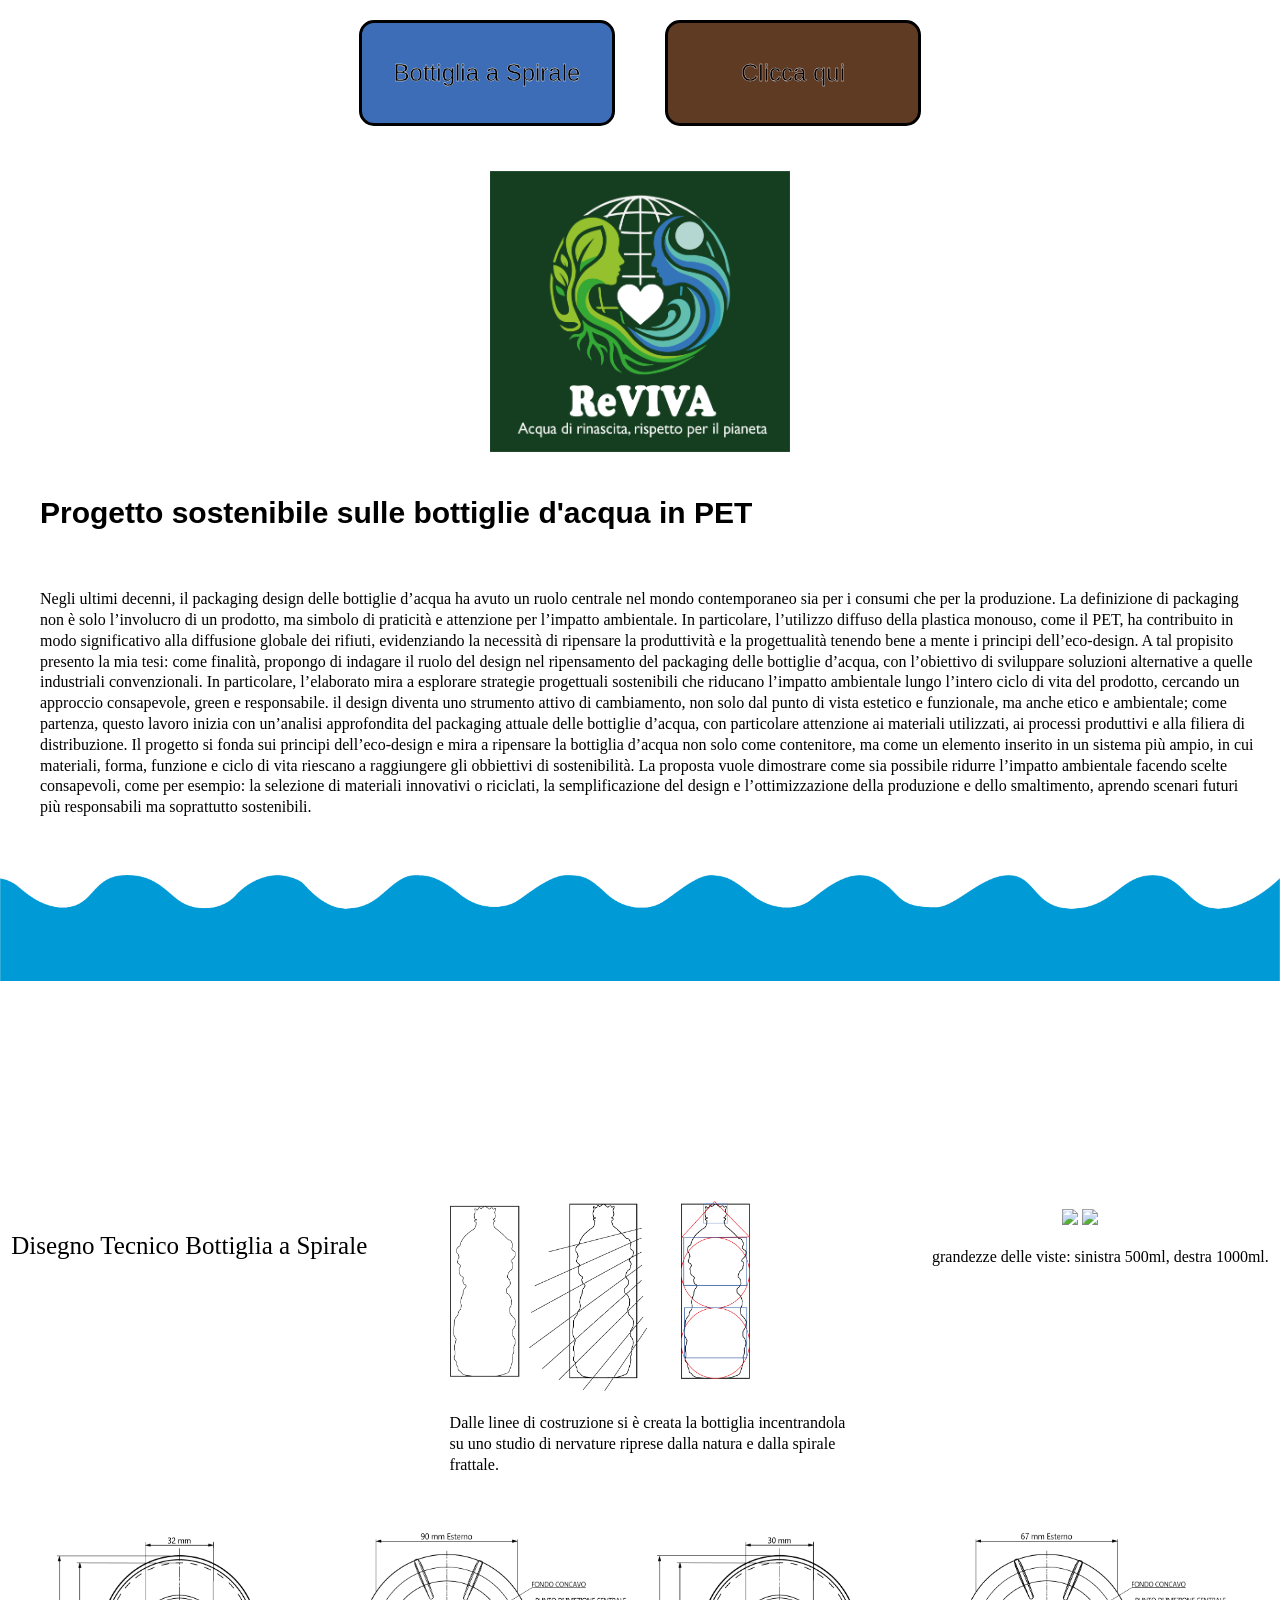
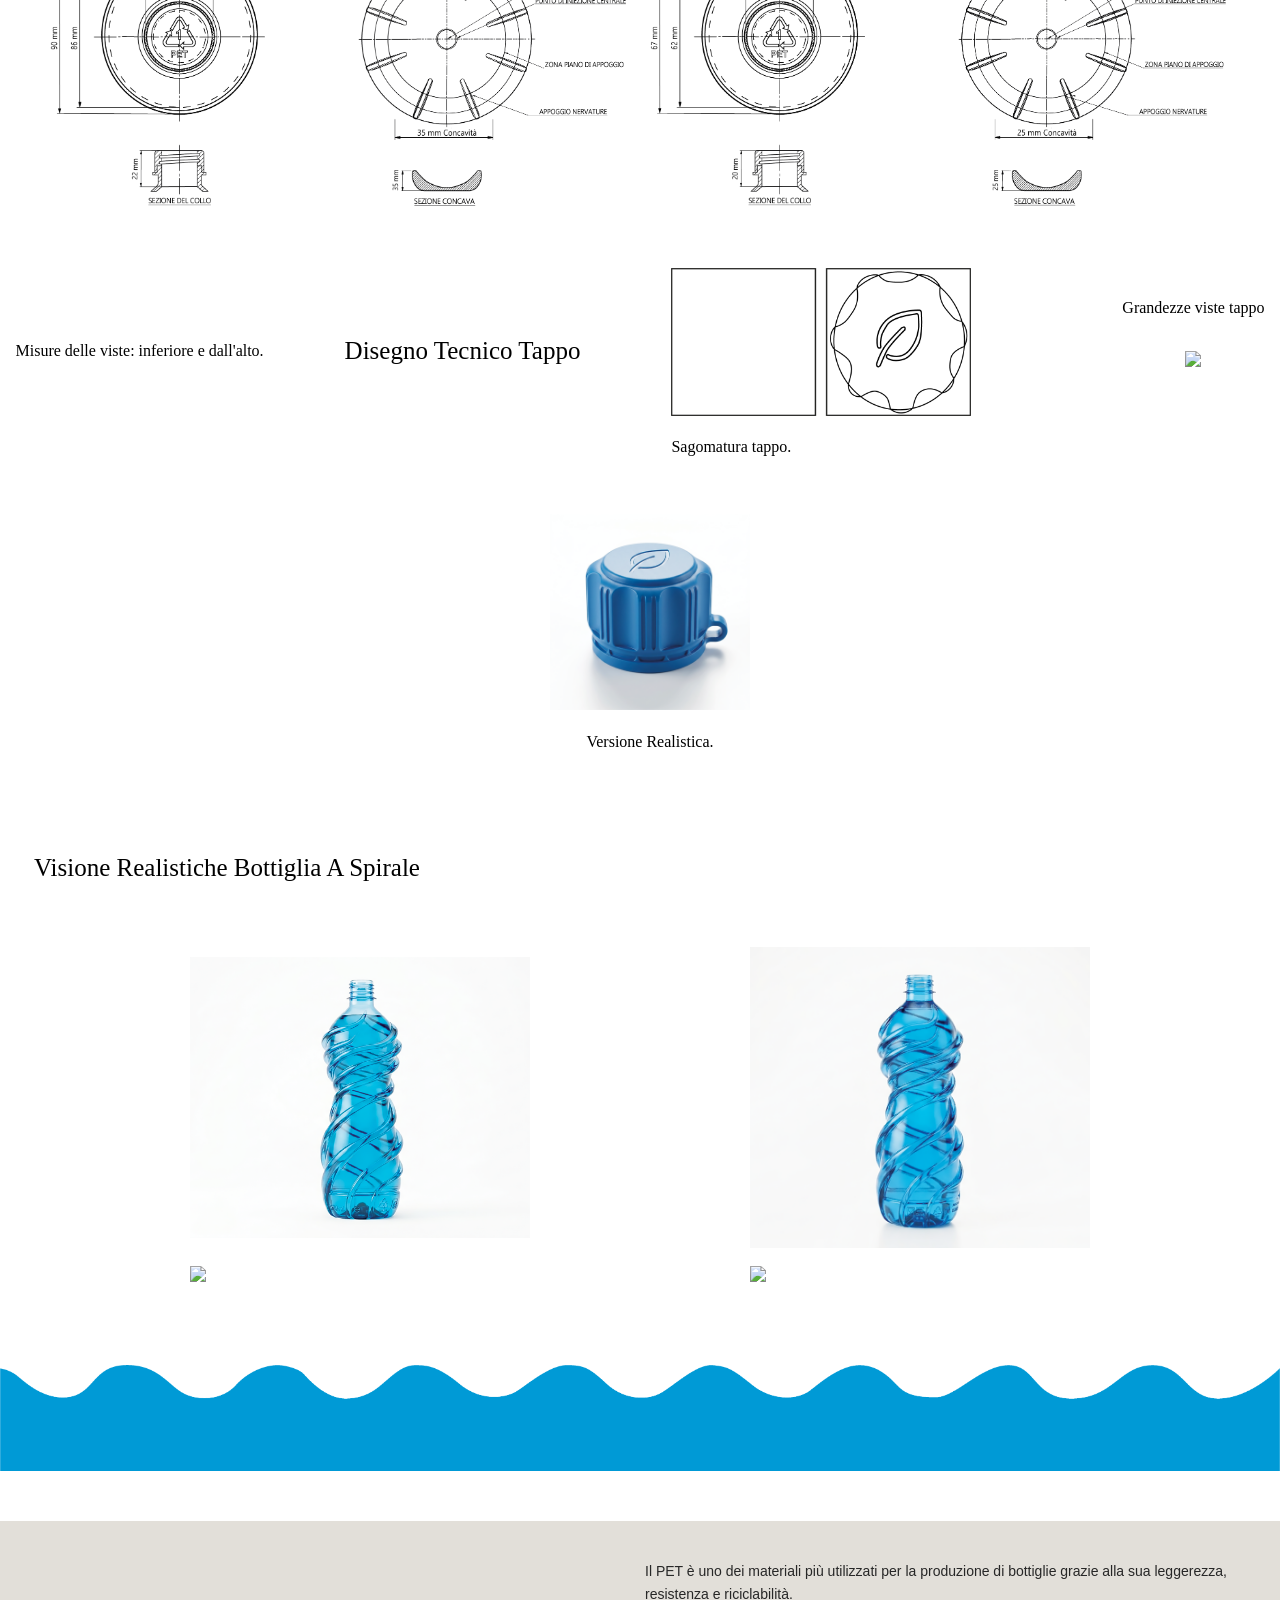
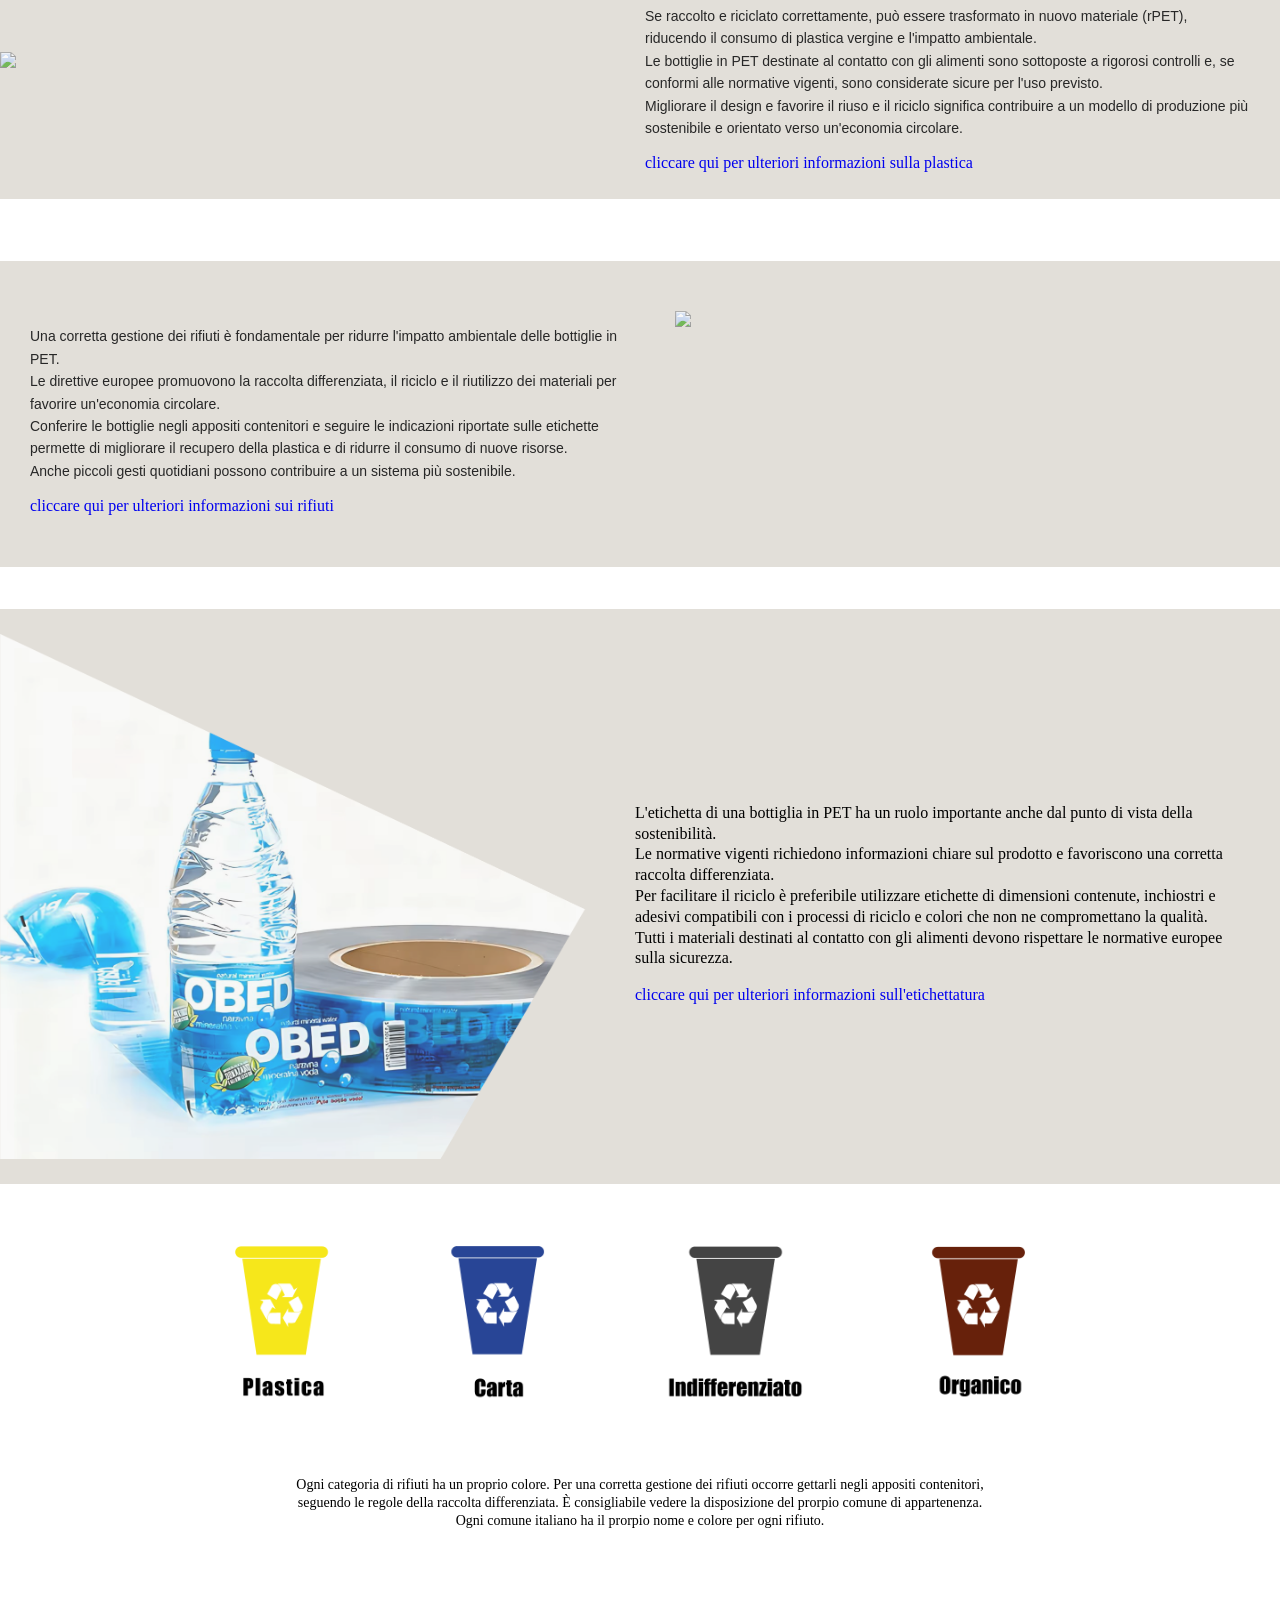
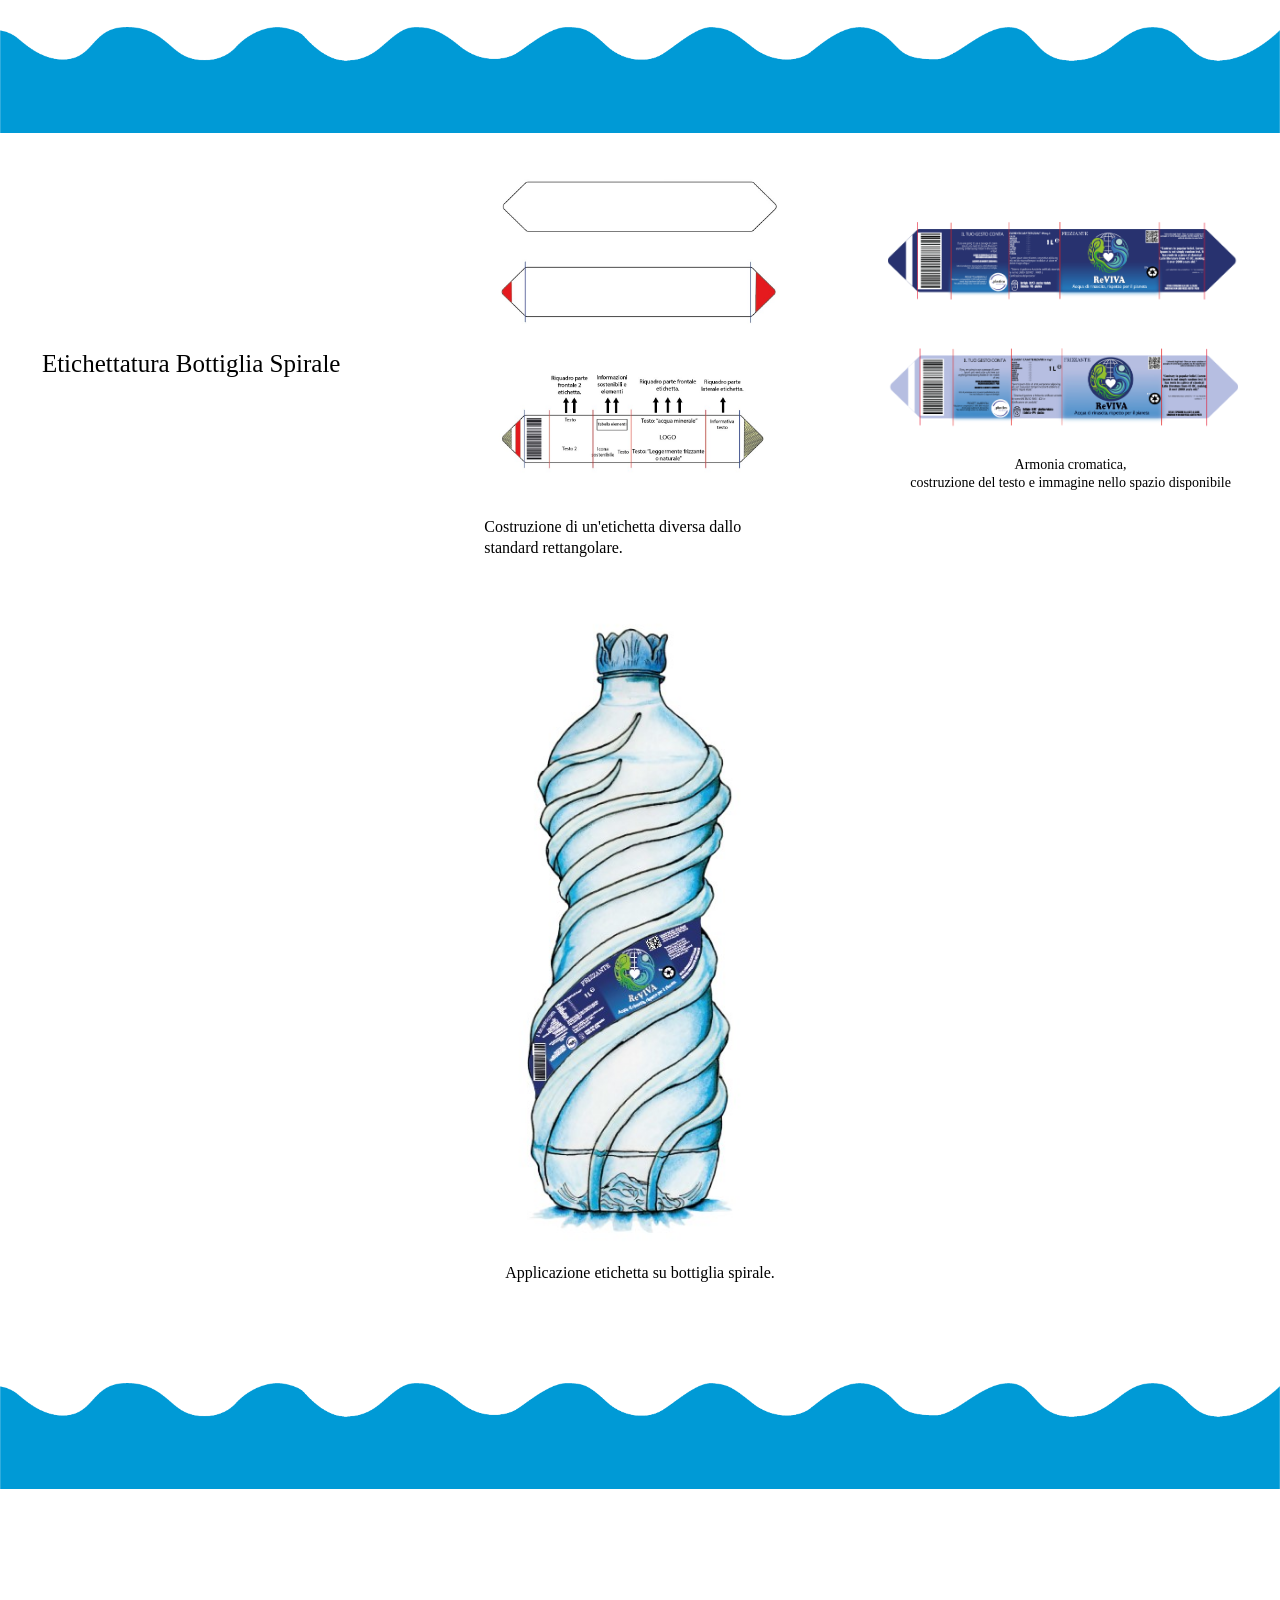
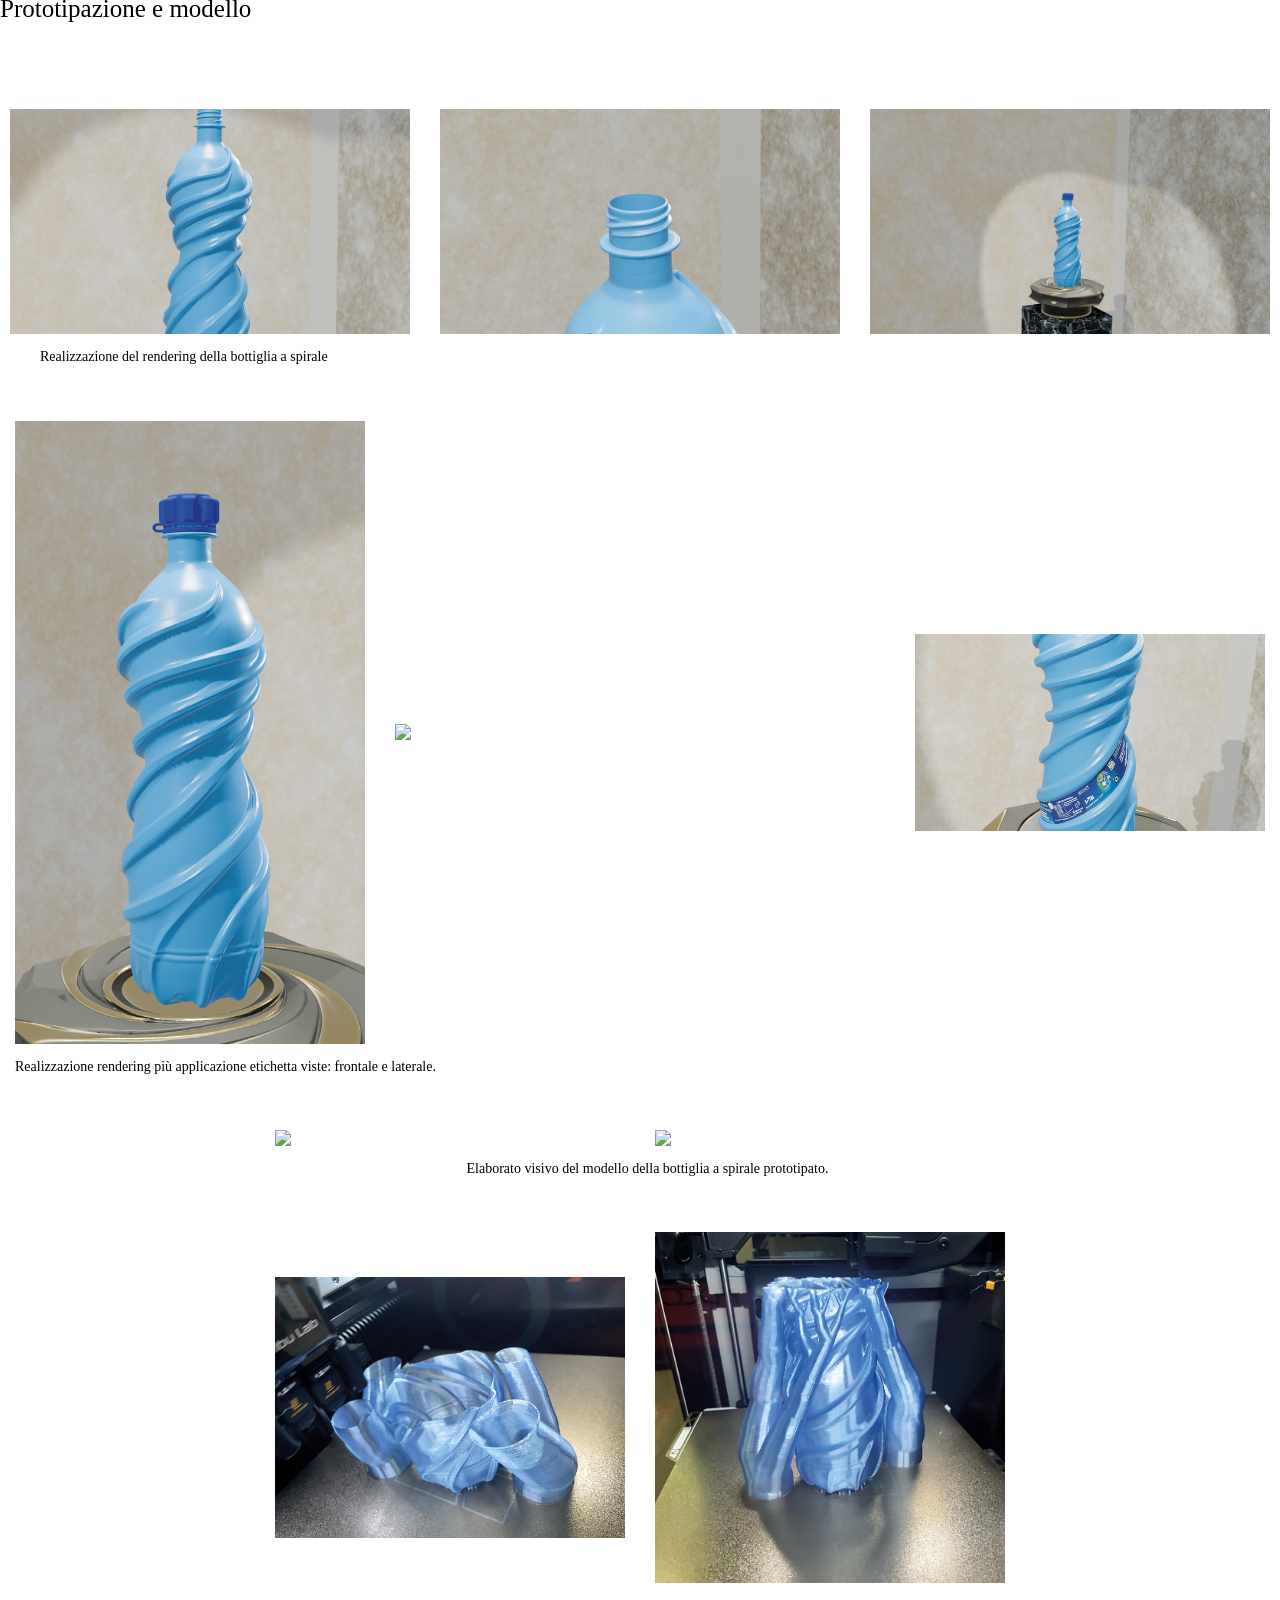
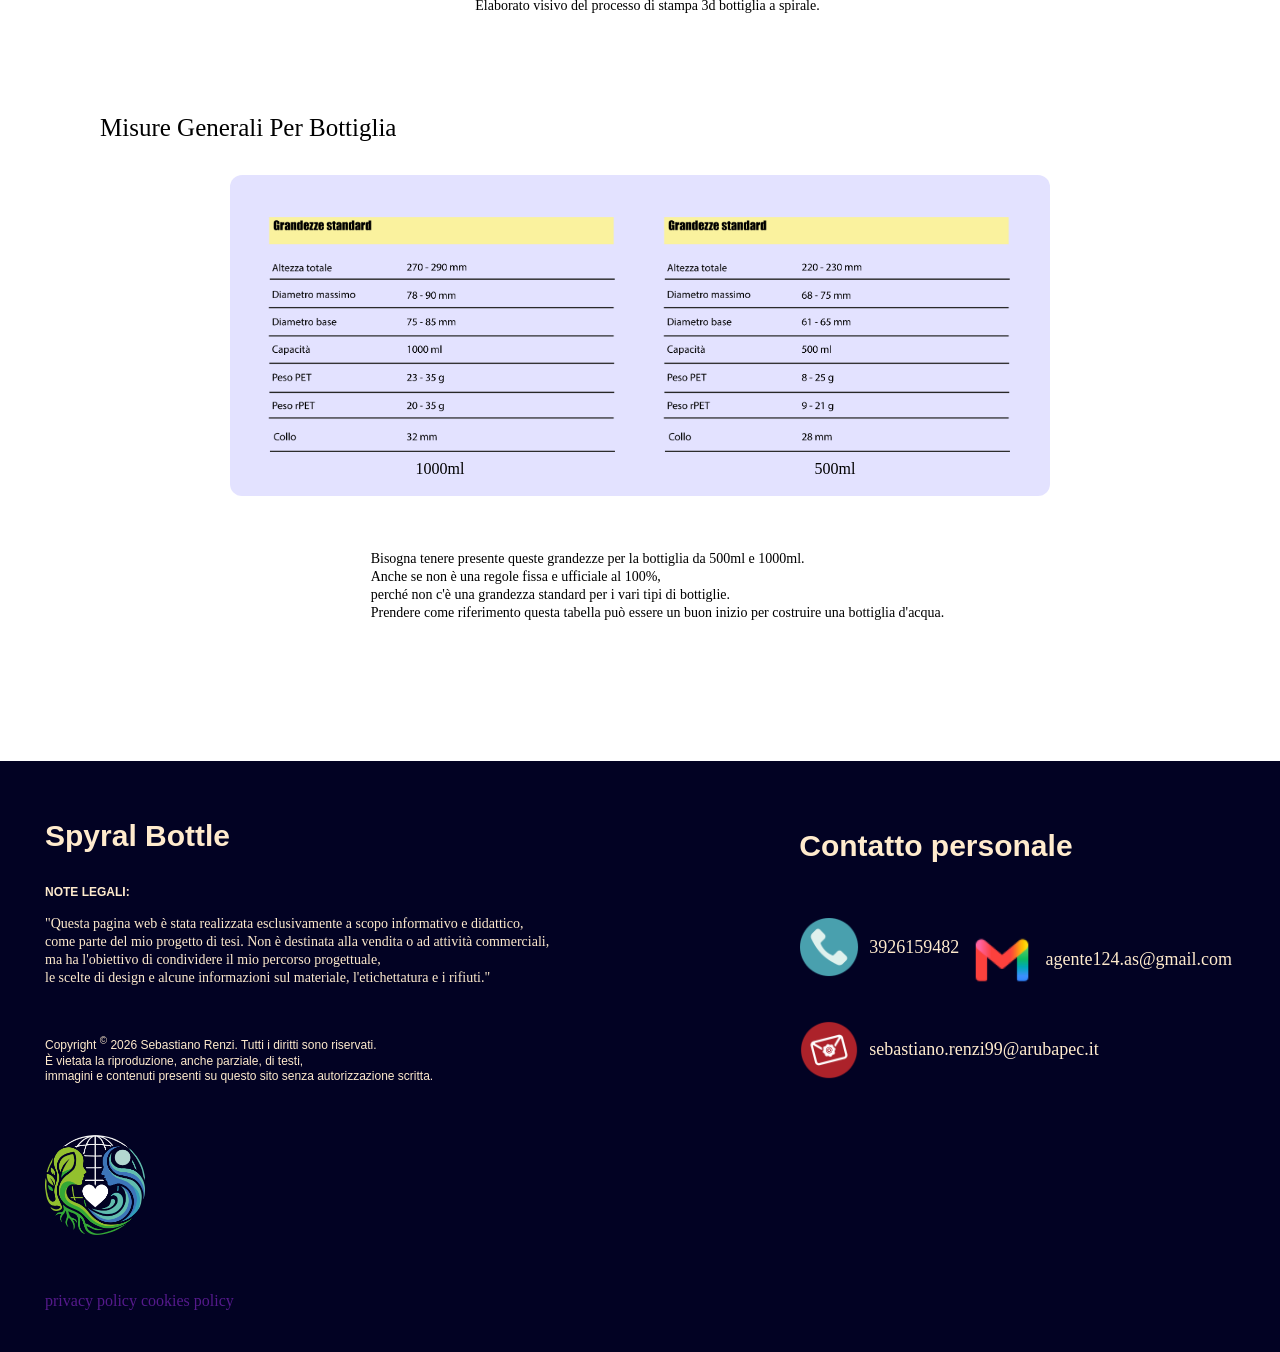
==== index.html @ 683b7cf6 "modifica per la privacy" ====
<!DOCTYPE html>
 <html lang="it" dir="ltr">  <!--lettura del contenuto del sito da sinistra verso destra-->
  <head><!--informazioni legate al sito-->
   <meta charset="utf-8"><!--fondamentale per i cellulari: adatta la pagina allo schermo dello smartphone-->
   <title>Spiral bottle</title>
   <link rel="stylesheet" href="style.css"> 
    <meta name="viewport" content="width=device-width, initial-scale=1.0, maximun-scale=5.0">
    <script type="text/javascript" src="https://embeds.iubenda.com/widgets/641d2a0c-1ef1-492f-80ee-26b1dbf201c8.js"></script>
 </head>
<!--contenuto scheletro pagina web-->
<body class="margine">
    <header><!--parte iniziale del contenuto-->
      <div class="stricial"><!--contenitore scriscia orrizzontale per titoli e icone-->
         <div class="contenitore-principale">
            <div class="rettangolo"><!--contenitore per bottiglia spirale-->
             <span id="tuo-id">Bottiglia a Spirale</span><!--titolo del contenuto della bottiglia a spirale-->
             </div>
            <div class="rettangolo2"><!--contenitore bottiglia romboidale-->
                 <a href="romboidale/INDEX.HTML" id="tuo-id2">Clicca qui</a><!--titolo del contenuto della bottiglia a spirale-->
            </div>
         </div>
        </div>
       <div>
         <br>
            <a href="INDEX.HTML"><!--logo-->
              <img src="immagini/1preparazione.logo.finito.png" id="logo"><!--immagine del logo-->
            </a>
        </div>
       <br>
       <div>
        <div class="contenitore-titolo"><!--contenitore per titolo-->
          <h1 id="titolo">Progetto sostenibile sulle bottiglie d'acqua in PET</h1><!--titolo progetto-->
        </div>
         <br>
           <div class="contenitore-testo"><!--contenitore testo principale-->
              <!--descrizione progetto-->
           <p id="descrizione-testo">Negli ultimi decenni, il packaging design delle bottiglie d’acqua ha avuto un ruolo centrale nel mondo contemporaneo sia per i consumi che per la produzione. 
              La definizione di packaging non è solo l’involucro di un prodotto, ma simbolo di praticità e attenzione per l’impatto ambientale. 
              In particolare, l’utilizzo diffuso della plastica monouso, come il PET, ha contribuito in modo significativo alla diffusione globale dei rifiuti, 
              evidenziando la necessità di ripensare la produttività e la progettualità tenendo bene a mente i principi dell’eco-design. A tal propisito presento la mia tesi:
              come finalità, propongo di indagare il ruolo del design nel ripensamento del packaging delle bottiglie d’acqua, con l’obiettivo di sviluppare soluzioni alternative a quelle industriali convenzionali. 
              In particolare, l’elaborato mira a esplorare strategie progettuali sostenibili che riducano l’impatto ambientale lungo l’intero ciclo di vita del prodotto, 
              cercando un approccio consapevole, green e responsabile. 
              il design diventa uno strumento attivo di cambiamento, non solo dal punto di vista estetico e funzionale, ma anche etico e ambientale; 
              come partenza, questo lavoro inizia con un’analisi approfondita del packaging attuale delle bottiglie d’acqua, con particolare attenzione ai materiali utilizzati, 
              ai processi produttivi e alla filiera di distribuzione. 
              Il progetto si fonda sui principi dell’eco-design e mira a ripensare la bottiglia d’acqua non solo come contenitore, ma come un elemento inserito in un sistema più ampio, 
              in cui materiali, forma, funzione e ciclo di vita riescano a raggiungere gli obbiettivi di sostenibilità. La proposta vuole dimostrare come sia possibile ridurre l’impatto ambientale facendo scelte consapevoli, 
              come per esempio: la selezione di materiali innovativi o riciclati, 
              la semplificazione del design e l’ottimizzazione della produzione e dello smaltimento, aprendo scenari futuri più responsabili ma soprattutto sostenibili. 
            </p>
           </div>
           
       </div>
       <br>
      <div class="separatore"><!--cambiare il separatore con questo contenitore da inserire delle onde come separatore-->
        <img src="immagini/separatore onde.png" id="onde">
         <div class="elementi-sotto">
           <span class="titolo-disegno-tecnico">Disegno Tecnico Bottiglia a Spirale </span><!--titolo sezione disegno tecnico-->
         </div>
           <div class="immagine-testo1">
                <img src="immagini/linea guida bottiglia spirale ultima proposta.png" id="linee-guida"><!--immagine linee guida spirale-->
                <p class="disegno.tecnico.testo">Dalle linee di costruzione si è creata la bottiglia incentrandola su uno studio di nervature riprese dalla natura e dalla spirale frattale.</p>
            </div>
              <div class="contenitore-spirale-img"><!--immagini disegno tecnico spirale misure-->
                <img src="immagini/vista frontale bottiglia a spirale disegno tecnico.png" id="immagine1">
                <img src="immagini/vista frontale 1000ml bottiglia spirale disegno tecnico.png" id="immagine2">
                <p id="grandezze-delle-viste">grandezze delle viste: sinistra 500ml, destra 1000ml.</p>
              </div>
                   <div class="contenitore-spirale-viste"><!--immagini disegno tecnico viste dall'alto e dal basso spirale-->
                       <img src="immagini/img. viste dal alto e basso finite/disegno tecnico vista dall'alto e dal basso bottiglia spirale.png" id="immagine3">
                       <img src="immagini/img. viste dal alto e basso finite/1litro.disegno tecnico vista dall'alto e dal basso bottiglia spirale.png" id="immagine4">
                        
                          
                    </div>
                    <div class="contenitore-testo2"><!--contenitore testo per misure per vista inferiore e dall'alto-->
                             <p id="testo2">Misure delle viste: inferiore e dall'alto.</p><!--testo per misure inferiore dall'alto-->
                    </div>

                    <!--elementi tappo-->      
                    <div class="elementi-sotto">
           <span class="titolo-disegno-tecnico-tappo">Disegno Tecnico Tappo</span><!--titolo sezione disegno tecnico-->
         </div>
           <div class="immagine-testo-tappo">
                <img src="immagini/tappo/linea sagoma tappo2.png" id="linee-guida"><!--immagine linee guida spirale-->
                <p class="disegno.tecnico.testo">Sagomatura tappo.</p>
            </div>
              <div class="contenitore-spirale-img"><!--immagini disegno tecnico spirale misure-->
                <img src="immagini/tappo/misure tappo1.png" id="immagine-viste-tappo">
                 <figcaption id="grandezze-viste-tappo">Grandezze viste tappo</figcaption>
              </div>
                
                   <div class="contenitore-spirale-viste"><!--immagini disegno tecnico viste dall'alto e dal basso spirale-->
                       <img src="immagini/tappo/versione reale tappo1.png" id="immagine-tappo">
                        <p id="testo2-tappo">Versione Realistica.</p><!--testo per misure inferiore dall'alto-->
                          
                    </div>
                    
                      
      </div>
           
        <br>
         <br>
          <br>
           <br>
           <span class="titolo-realistiche">Visione Realistiche Bottiglia A Spirale</span>
        
         <br>
          <br>
           <br>
           
          <div class="contenitore-img-realistiche"><!--immagini reali della bottiglia a spirale-->
            <img src="immagini/Vista frontale bottiglia a spirale realistica.png" id="realistica-frontale">
            <img src="immagini/Vista laterale bottiglia a spirale realistica.png"  id="realistica-laterale">
            <img src="immagini/Vista frontale bottiglia a spirale con tappo realistica.png" id="realistica-tappo">
            <img src="immagini/Vista tre quarti bottiglia a spirale con tappo realistica.png" id="realistica-tappo-laterale">
          </div>
           <br>
            <br>
           <br>
           <div class="separatore"><!--cambiare il separatore con questo contenitore da inserire delle onde come separatore-->
               <img src="immagini/separatore onde.png" id="onde">
           </div>
           <div class="elementi-sotto">
            <div class="contenitore-madre"><!--contenitore che racchiude tutta la sezione delle direttive-->
              <div class="contenitore-per-direttive1"><!--contenitore per il contenuto della plastica sostenibile-->
                <img src="immagini/sezione.imballaggi/maschera di ritaglio per img.plastica.png" id="plastica1"><!--immagine e testo della plastica sostenibile-->
                 <div class="blocco-testo-pet">
                   <p id="testo-per-plastica">Il PET è uno dei materiali più utilizzati per la produzione di bottiglie grazie alla sua leggerezza, resistenza e riciclabilità.<br> 
                                           Se raccolto e riciclato correttamente, può essere trasformato in nuovo materiale (rPET), riducendo il consumo di plastica vergine e l'impatto ambientale.<br>
                                           Le bottiglie in PET destinate al contatto con gli alimenti sono sottoposte a rigorosi controlli e, se conformi alle normative vigenti, sono considerate sicure per l'uso previsto.<br>
                                           Migliorare il design e favorire il riuso e il riciclo significa contribuire a un modello di produzione più sostenibile e orientato verso un'economia circolare.
                </p>
                 <a href="https://www.conai.org/imprese/servizi-gestione-adempimenti-consortili-e-opportunita-imprese/contributo-ambientale/contributo-diversificato-plastica/" target="_blank">
                  cliccare qui per ulteriori informazioni sulla plastica</a>
              </div>
              </div>
               <br>
                <br>
                <br>
                <div class="contenitore-per-direttive3">
                  <div class="blocco-testo-rifiuti"><!--contenitore per testo rifiuti e link-->
                     <p id="testo-per-rifiuti">Una corretta gestione dei rifiuti è fondamentale per ridurre l'impatto ambientale delle bottiglie in PET.<br>
                                             Le direttive europee promuovono la raccolta differenziata, il riciclo e il riutilizzo dei materiali per favorire un'economia circolare.<br>
                                             Conferire le bottiglie negli appositi contenitori e seguire le indicazioni riportate sulle etichette permette di migliorare il recupero della plastica e di ridurre il consumo di nuove risorse.<br> 
                                             Anche piccoli gesti quotidiani possono contribuire a un sistema più sostenibile.
                      </p>
                       <a href="https://www.conai.org/wp-content/uploads/2020/07/Linee-Guida_Riciclo_Plastica.pdf" target="_blank">
                                cliccare qui per ulteriori informazioni sui rifiuti</a>
                  </div>
                 <img src="immagini/sezione.imballaggi/maschera di ritaglio per img.rifiuti.png" id="rifiuti"><!--immagine e testo del consumo dei rifiuti-->
                   
                
                </div>
                 <br>
                 <br>
              <div class="contenitore-per-direttive2"><!--contenitore per il contenuto etichetta-->
                <img src="immagini/sezione.imballaggi/maschera di ritaglio per img.etichetta.png" id="etichetta"><!--immagine e testo dell'etichettatura-->
                 <div class="blocco-testo-etichetta">
                   <p id="testo-per-etichetta2">L'etichetta di una bottiglia in PET ha un ruolo importante anche dal punto di vista della sostenibilità. <br>
                                           Le normative vigenti richiedono informazioni chiare sul prodotto e favoriscono una corretta raccolta differenziata.<br>
                                           Per facilitare il riciclo è preferibile utilizzare etichette di dimensioni contenute, inchiostri e adesivi compatibili con i processi di riciclo e colori che non ne compromettano la qualità.<br>
                                           Tutti i materiali destinati al contatto con gli alimenti devono rispettare le normative europee sulla sicurezza.
                    </p>
                    <a href="https://www.etichetta-conai.com/" target="_blank">
                                cliccare qui per ulteriori informazioni sull'etichettatura</a>
                 </div>
                
                
              </div>
              
            </div>
               <br>
              <br>
            <br>
           <div class="gestione-rifiuti"><!--contenitore per la corretta gestione dei rifiuti con le icone-->
               <img src="immagini/sezione.imballaggi/icone dei rifiuti.png" id="icone-rifiuti"><!--immagine e testo per icone-->
                <p id="testo-icone">Ogni categoria di rifiuti ha un proprio colore.
                                    Per una corretta gestione dei rifiuti occorre gettarli negli appositi contenitori,<br> 
                                    seguendo le regole della raccolta differenziata. È consigliabile vedere la disposizione del prorpio comune di appartenenza.<br>
                                    Ogni comune italiano ha il prorpio nome e colore per ogni rifiuto. 
                </p>
                 <br>
               <br>
              <br>
          <div class="separatore"><!--cambiare il separatore con questo contenitore da inserire delle onde come separatore-->
        <img src="immagini/separatore onde.png" id="onde">
         <div class="elementi-sotto">
           <span class="titolo-disegno-tecnico">Etichettatura Bottiglia Spirale </span><!--titolo sezione disegno tecnico-->
         </div>
           <div class="immagine-testo-etichetta">
                <img src="immagini/etichetta/costruzione etichetta 1l.jpg" id="linee-guida-etichetta"><!--immagine linee guida spirale-->
                <img src="immagini/etichetta/costruzione etichetta, con testo 1l.jpg" id="linee-guida-etichetta2">
                <p calss="disegno.tecnico.testo">Costruzione di un'etichetta diversa dallo standard rettangolare.</p>
            </div>
              <div class="contenitore-spirale-img"><!--immagini disegno tecnico spirale misure-->
                <img src="immagini/etichetta/finito.etichetta 1litro testo e colore.png" id="immagine-colore">
                <p id="testo-colore-img">Armonia cromatica,<br> costruzione del testo e immagine nello spazio disponibile</p>
              </div>
               <div>
                 <img src="immagini/etichetta/applicazione etichetta un litro.jpg" id="immagine2">
                <p id="testo-per-applicazione">Applicazione etichetta su bottiglia spirale.</p>
               </div>
             </div>
              <br>
               <br>
                <br>
            <div class="separatore"><!--cambiare il separatore con questo contenitore da inserire delle onde come separatore-->
               <img src="immagini/separatore onde.png" id="onde">
           </div>
            <br>
             <br>
              <br>
               <br>
              <br>
             <div class="contenitore-rendering">
               <div class="contenitore-titolo-rendering">
                 <span id="titolo-rendering">Prototipazione e modello</span>
               </div>
                 <br>
                  <br>
                   <br>
                    <br>
                <div class="contenitore-immagini-rendering"><!--contenitore base che contiene immagini render e modello -->
                  <img src="immagini/modello 3d/img scelte finite/terza VISTA BOTTIGLIA SPIRALE.png" id="vista3">
                  <img src="immagini/modello 3d/img scelte finite/dettaglio collo bottiglia a spirale2.png" id="dettaglio-collo">
                  <img src="immagini/modello 3d/img scelte finite/vista con tappo4.png" id="vista-tappo4">
                   
                </div>
                 <div class="paragrafo-testo-img-rendering">
                   <p id="testo-modello-spirale">Realizzazione del rendering della bottiglia a spirale</p>
                 </div>
                 <br>
                <br>
              <div class="contenitore-modello-etichetta"><!--contenitore per prototipo e rendering-->
                <img src="immagini/modello 3d/img scelte finite/vista con tappo2.png" id="vista-tappo2">
                <img src="immagini/modello 3d/finito.applicazione etichetta bottiglia a spirale tre viste.png" id="viste-modello">
                <img src="immagini/rendering applicazione etichetta spirale/finito.prima vista etichetta spirale.png" id="etichetta-spirale">
              </div>
                <div class="paragrafo-testo-img-rendering">
                   <p id="testo-modello-spirale2">Realizzazione rendering più applicazione etichetta viste: frontale e laterale. </p>
                 </div>

             </div>
              <div class="contenitore-prototipazione">
                <img src="immagini/rendering applicazione etichetta spirale/2vistaspiralemodello.png" id="img-spirale2">
                <img src="immagini/rendering applicazione etichetta spirale/3vistaspiralemodello.png" id="img-spirale3">
                
              </div>
               <div class="paragrafo-testo-img-rendering">
                   <p id="testo-prototipazione">Elaborato visivo del modello della bottiglia a spirale prototipato.</p>
                 </div>
             <div class="contenitore-stampa">
                <img src="immagini/rendering applicazione etichetta spirale/spirale02.png" id="img-stampa1">
                <img src="immagini/rendering applicazione etichetta spirale/spirale03.png" id="img-stampa2">
                
              </div>
               <div class="paragrafo-testo-img-rendering">
                   <p id="testo-stampa">Elaborato visivo del processo di stampa 3d bottiglia a spirale.</p>
               </div>
              
       </div>
        <br>
         <br>
          <br>
         <br>
         <div class="titolo-grandezze">
                  <span id="misure">Misure Generali Per Bottiglia</span>
                </div>
             <div class="contenitore-misure">
               <div class="box-immagine-testo">
                 <img src="immagini/misure per bottiglia 1000ml.png" id="img-1000ml">
                      <p id="testo-1000ml">1000ml</p>
               </div>
                <div class="box-immagine-testo2">
                  <img src="immagini/misure per bottiglia 500ml.png" id="img-500ml">
                  <p id="testo-500ml">500ml</p>
                </div>
                 
             </div>
               
              <div class="paragrafo-misure">
                 <p id="testo-grandezze">Bisogna tenere presente queste grandezze per la bottiglia da 500ml e 1000ml.<br>
                                         Anche se non è una regole fissa e ufficiale al 100%,<br> perché non c'è una grandezza standard per i vari tipi di bottiglie.<br>
                                         Prendere come riferimento questa tabella può essere un buon inizio per costruire una bottiglia d'acqua.
                </p>
              </div>
      </div>
    </header>
      <br>
       <br>
      <br>
     <br> 
    <br>
     <br>
     <footer class="footer"><!--parte fianle contenente informazioni generali-->
       <div class="footer-container">
         <div class="footer-col">
           <h3 id="titolo-pagina">Spyral Bottle</h3>
           <h5 id="legali">NOTE LEGALI:</h5>
           <p id="paragrafo-titolo">"Questa pagina web è stata realizzata esclusivamente a scopo informativo e didattico,<br> come parte del mio progetto di tesi.
              Non è destinata alla vendita o ad attività commerciali,<br> ma ha l'obiettivo di condividere il mio percorso progettuale,<br> 
              le scelte di design e alcune informazioni sul materiale, l'etichettatura e i rifiuti."</p>
              <br>
                <p id="Copyright">Copyright <sup id="simbolo">©</sup> 2026 Sebastiano Renzi. Tutti i diritti sono riservati.<br>
                  È vietata la riproduzione, anche parziale, di testi,<br>
                   immagini e contenuti presenti su questo sito senza autorizzazione scritta.</p>
             <div class="logo-assestante">
                <img src="immagini/logo per footer.png" id="logo-footer">
             </div>
               <div class="footer-bottom"><!--i diritti della pagina web. vedere il posizionamento deve andare sotto come blocco unico-->
               <a href="" target="_blank">privacy policy</a>
               <a href="" target="_blank">cookies policy</a>
               <p></p>
            </div>
         </div>
          <div class="container-principale-contatti">
            <h4 id="personale">Contatto personale</h4>
             <div class="footer-telefono">
            <img src="immagini/icons8-telefono-64.png" id="icona-telefono">
            <p id="telefono">3926159482</p><br><br><br>
             <br>
             <div class="footer-gmail">
               <img src="immagini/icons8-gmail-nuovo-48.png" id="icona-gmail">
                 <p id="gmail">agente124.as@gmail.com</p>
             </div>
              <div class="container-certificata">
               <img src="immagini/unnamed.png" id="icona-certificata">
                 <p id="certificata">sebastiano.renzi99@arubapec.it</p>
              </div>
              
          </div>
          </div>
              
       </div>
       
     </footer>
        <!-- INSERISCI IL CODICE QUI (Prima di chiudere il body) -->
      
</body>
</html>
---- style.css ----
/* selettore{
        proprietà: valore;
        proprietà: valore;
}*/

.margine{
    margin: 0;
    padding: 0;
    box-sizing: border-box;
    line-height: 1.3;/*spaziatura perfetta tra le righe di testo per leggerlo bene da vicino*/
    flex-direction: column;
    justify-content: center;
    align-items: center;
    box-shadow: 0 12px 32px rgba(0,0,0, 0.08);
}
.contenitore-principale{
       display: flex;
       flex-direction: row;
       justify-content: center;
       position: absolute;
       top: 20px;
       left: 50%;
       transform: translatex(-50%);
       display: flex;
       gap: 50px;
       flex-direction: row;
       justify-content: center;
       width: max-content;
       z-index: 10; /*impedisce che altri elementi finiscano sopra*/
       
}

img{
    max-width: 100%;
    height: auto;
}

a{
       text-decoration: none;
}

.rettangolo{
       width: 250px;
       height: 100px;
       background-color:rgb(60, 109, 182);
       border-radius: 15px;
       border: 3px solid;
       /* centratura assoluta nella pagina */
       position: relative;
}


#tuo-id{
      /*centratura perfetta del testo*/
      position: absolute;
      top: 50%;
      left: 50%;
      transform: translate(-50%, -50%);
     
      font-family: 'Franklin Gothic Medium', 'Arial Narrow', Arial, sans-serif;
      font-size: 24px;
      color:black;

      width: max-content;
      z-index: 10;

      -webkit-text-stroke: 0.35px white;
      margin: 0;


}


#tuo-id2{
      /*centratura perfetta del testo*/
      position: absolute;
      top: 50%;
      left: 50%;
      transform: translate(-50%, -50%);
     
      font-family: 'Franklin Gothic Medium', 'Arial Narrow', Arial, sans-serif;
      font-size: 24px;
      color:rgb(10, 2, 1);

      width: max-content;
      z-index: 10;

      -webkit-text-stroke: 0.35px white;
      margin: 0;


}


#grandezze-delle-viste{
      /*centratura perfetta del testo*/
     margin-left: 40px;

}

.rettangolo2{
       width: 250px;
       height: 100px;
       background-color:rgb(95, 59, 36);
       border-radius: 15px;
       border: 3px solid;
       /* centratura assoluta nella pagina */
       display: inline-block;
       position: relative;

} 

#logo{
    display: block;
    margin: 150px auto 0 auto; /*100px di spazio dall'alto lo spinge sotto i rettangoli*/
    width: 300px;
}

.contenitore-titolo{
    padding-left: 20px;
    padding-right: 20px;
    margin-left: 20px;
    
}

#titolo{
    font-size: 30px;
    font-family:'Franklin Gothic Medium', 'Arial Narrow', Arial, sans-serif;
    
    
}

.contenitore-testo{
    padding-left: 20px;
    padding-right: 20px;
    margin-left: 20px;
    
}

#descrizione-testo{
    font-size: 16px;
    font-family: Cambria, Cochin, Georgia, Times, 'Times New Roman', serif;

    
}

/*contenitore separatore*/
.separatore{
    width: 100vw;
    overflow: hidden; /*nasconde eventuali sbavature dell'immagine*/
    margin: 0;
    padding: 0;
    position: relative;
    margin-top: 20px;
    display: flex;
    justify-content: space-around;
    align-items: center;
    flex-wrap: wrap;
    gap: 20px
}

/*immagine che si adatta al contenitore per separatore*/
#onde{
    width: 100vw;
    height: auto ; /*mantiene le proporzioni corrette dell'onda*/
    display: block; /*elimina lo spazio vuoto protetto sotto l'immagine*/
}

.titolo-disegno-tecnico{
     font-size: 25px;
     font-family: Georgia, 'Times New Roman', Times, serif;
     margin: 0;
     padding: 0;
     text-align: left;
     display: block;
}


.titolo-disegno-tecnico-tappo{
     font-size: 25px;
     font-family: Georgia, 'Times New Roman', Times, serif;
     margin: 0;
     padding: 0;
     text-align: left;
     display: block;
     margin-left: 10px;
}




.contenitore-disegno-tecnico{
       display: flex;
       flex-direction: row;
       justify-content: center;
       position: absolute;
       top: 20px;
       left: 50%;
       transform: translatex(-50%);
       display: flex;
       gap: 50px;
       flex-direction: row;
       justify-content: center;
       width: max-content;
}


.immagine-testo1{
      max-width: 400px;
      height: auto;
       width: 100vw;
    overflow: hidden; /*nasconde eventuali sbavature dell'immagine*/
    margin-left: 20px;
    padding-left: 20px;
    position: relative;
    margin-top: 200px;
}

.immagine-testo-tappo{
      max-width: 400px;
      height: auto;
       width: 100vw;
    overflow: hidden; /*nasconde eventuali sbavature dell'immagine*/
    margin-left: 20px;
    padding-left: 20px;
    position: relative;
    margin-top: 40px
}


#linee-guida{
      width: 300px;

}

#grandezze-viste-tappo{
      
      margin-bottom: 10px;
      margin-top: -75px;

}

.elementi-sotto{
       
    
       margin: 0;
       margin-top: 0;
       /* centratura assoluta nella pagina */
       position: relative;
       display: inline-block;
       
       
}

.contenitore-spirale-img{
       
       position: relative;
       align-items: center;
       text-align: center;
       justify-content: center;
       
}



.contenitore-grandezze-tappo{
       
       position: relative;
       align-items: center;
       text-align: center;
       justify-content: center;
       vertical-align: bottom;
       margin-bottom: 0%;
       padding-bottom: 0%;
}


.contenitore-spirale-viste{
       
       position: relative;
       margin-top: 20px;
       margin-left: 20px;
}

.contenitore-tappo{
       
       position: relative;
       width: 100%;
       max-width: 800px;
       padding: 8%;
}

#immagine1{
      width: 250px;
      

}

#testo2-tappo{
      align-items: center;
      text-align: center;
      

}

#immagine-colore{
      width: 350px;
      

}

#immagine-tappo{
      width: 200px;
      

}

#immagine-viste-tappo{
      width: 400px;
      

}

#testo-grandezza-tappo{
      margin-bottom: 5px
      

}

#testo-colore-img{
      font-size: 14px;
    margin-left: 15px;
    font-family: Georgia, 'Times New Roman', Times, serif;
      
}


#immagine2{
      width: 250px;
      
      

}
#immagine3{
      width: 600px;
      float: right;

}
#immagine4{
      width: 600px;
      float: right;
      

}

.testo2{
      
      text-align: left;
      font-size: 14px;
      margin-top: 100px;

}

.contenitore-testo2{
      
      margin-right: 20px;
      
}



.titolo-realistiche{
      
      font-size: 25px;
      display: block; /* elemento a sè stante*/
      margin-left: 34px;
      text-align: left;
      font-family: Georgia, 'Times New Roman', Times, serif;
      
}

.contenitore-img-realistiche{
      
      display: flex;
      justify-content: space-between; /*centra le immagini sul telefono*/
      align-items: center;
      flex-wrap: wrap; /*permette di andare a capo se lo spazio è piccolo*/
      gap: 18px; /*spazio di sicurezza*/
      width: 45%;
      max-width: 900px;
      margin-left: auto;
      margin-right: auto;
      width: 100%;
      box-sizing: border-box;
      
}

#realistica-frontale{
      
      width: 340px;
      
}

#realistica-laterale{
      
      width: 340px;
      
}

#realistica-tappo{
      
      width: 340px;
      
}

#realistica-tappo-laterale{
      
      width: 340px;
      
}

.contenitore-madre{
      
      width: 100vw;
      margin-top: 50px;
      
}

.contenitore-per-direttive1{
      
      display: flex;
      background-color: #e2dfd9;
      padding: 25px 0px;
      box-sizing: border-box;
      position: relative;
      filter: drop-shadow( 15px 15px 15 rgba( 0, 0, 0, 0.4)); /*ombra esterna: spostamento-x,y, sfocatura diffusione colore*/
      overflow: visibile; 
      width: 100%;
      margin: 0;
      display: flex;
      align-items: center;

}

#plastica1{
      
      width: 300px;
      overflow: visible;
      position: relative;
      flex: 1;
      max-width: 50%;
      display: block;
      opacity: 0.8;
      box-shadow: none;
      
}

.blocco-testo-pet{
      
      flex: 1;
      margin-left: 40px;
      margin-right: 30px;
      
}

#testo-per-plastica{
      
      font-family: Arial, Helvetica, sans-serif;
      font-size: 14px;
      line-height: 1.6;
      color:rgb(39, 39, 39);
      
}

.contenitore-per-direttive3{
      display: flex;
      background-color: #e2dfd9;
      padding: 50px 0%;
      overflow: visible;
      width: 100%;
      margin: 0;
      min-height: 80%;
  
}

.blocco-testo-rifiuti{
      flex: 1;
      display: flex;
      flex-direction: column;
      justify-content: center;   
      text-align: left;
      margin-left: 30px;
      margin-right: 40px;  
 
}

#rifiuti{
      
      width: 400px;
      float: right;
      overflow: visible;
      flex: 1;
      max-width: 50%;
      opacity: 0.8;
      box-shadow: none;
      margin: 0;
      padding: 0;
}

#testo-per-rifiuti{
      
      font-family: Arial, Helvetica, sans-serif;
      font-size: 14px;
      line-height: 1.6;
      color:rgb(39, 39, 39);
      text-align: left;
      float: left;
      
}

.contenitore-per-direttive2{
      
      display: flex;
      background-color: #e2dfd9;
      padding: 25px 0px;
      box-sizing: border-box;
      position: relative;
      filter: drop-shadow( 15px 15px 15 rgba( 0, 0, 0, 0.4)); /*ombra esterna: spostamento-x,y, sfocatura diffusione colore*/
      overflow: visibile; 
      width: 100%;
      margin: 0;
      display: flex;
      align-items: center;

}

#etichetta{
      
      width: 300px;
      overflow: visible;
      position: relative;
      flex: 1;
      max-width: 50%;
      display: block;
      opacity: 0.8;
      box-shadow: none;
      
}

.blocco-testo-etichetta{
      flex: 1;
      display: flex;
      flex-direction: column;
      justify-content: center;   
      text-align: left;
      margin-left: 30px;
      margin-right: 40px;  
 
}

.gestione-rifiuti{
      display: flex;
      flex-direction: column;
      justify-content: center;
      align-items: center;  
      position: relative;
      
}

#icone-rifiuti{
      flex: 1;
      display: flex;
      flex-direction: column;
      justify-content: center;   
      margin-left: 30px;
      margin-right: 40px;
      width: 800px;  
      max-width: 100%;
      height: auto;
      display: inline-block;
}

#testo-icone{
      display: flex;
      flex: 1;
      flex-direction: column;
      justify-content: center;
      align-items: center;  
      position: relative;
      text-align: center;
      font-size: 14px;
      font-family: Georgia, 'Times New Roman', Times, serif;
}

.contenitore-etichetta-me{
     font-size: 25px;
     font-family: Georgia, 'Times New Roman', Times, serif;
     margin-left: 25px;
     padding: 0;
     text-align: left;
     display: block;
}

.immagine-testo-etichetta{
      max-width: 300px;
      height: auto;
       width: 100vw;
    overflow: hidden; /*nasconde eventuali sbavature dell'immagine*/
    margin-left: 20px;
    padding-left: 20px;
    position: relative;
    margin-top: 10px;
}

#linee-guida-etichetta{
      width: 300px;

}

#linee-guida-etichetta2{
      width: 300px;

}



#titolo-rendering{
    font-size: 25px;
    font-family: Georgia, 'Times New Roman', Times, serif;
}

.contenitore-immagini-rendering{
       position: relative;
       align-items: center;
       max-width: 100%;
       display: flex;
       flex-direction: row;
       justify-content: center;
       
}

#vista3{
    width: 400px;
    margin-right: 15px;
    margin-left: 15px;
}

#dettaglio-collo{
    width: 400px;
    margin-right: 15px;
    margin-left: 15px;
}

#vista-tappo4{
    width: 400px;
    margin-right: 15px;
    margin-left: 15px;
}

#testo-modello-spirale{
    font-size: 14px;
    margin-left: 40px;
    font-family: Georgia, 'Times New Roman', Times, serif;
    
}

.contenitore-modello-etichetta{
       position: relative;
       align-items: center;
       max-width: 100%;
       display: flex;
       flex-direction: row;
       justify-content: center;
       
}

#vista-tappo2{
    width: 350px;
    margin-right: 15px;
    margin-left: 15px;
}

#viste-modello{
    width: 550px;
    margin-right: 15px;
    margin-left: 15px;
}

#testo-modello-spirale2{
    font-size: 14px;
    margin-left: 15px;
    font-family: Georgia, 'Times New Roman', Times, serif;
   
}

.footer{
    background-color: rgb(2, 2, 35);/*colore blu scuro personale per footer*/
    padding: 25px;
    width: 100%;/*prende tutta la larghezza dello schermo*/
    margin: 0;
    box-sizing: border-box;
    height: auto;
    min-width: 40px;

}

.footer-container{
    max-width: 1200px;
    margin: 0;
    padding: 0 20px;
    display: flex;
    flex-wrap: wrap;/*permette di andare a capo nei cellulari*/
    justify-content: space-between;/*distribuisce le colonne nello spazio*/
    display: flex;
    flex-direction: row;/*dispone i figli in linea orizontale*/
    align-items: flex-start;
    gap: 250px;
}

#titolo-pagina{
    font-family: Arial, Helvetica, sans-serif;
    font-size: 30px;
    color: blanchedalmond;
}

#paragrafo-titolo{
    font-family: Cambria, Cochin, Georgia, Times, 'Times New Roman', serif;
    font-size: 14px;
    color: blanchedalmond;
}

.footer-telefono{
    display: flex;
    flex-direction: row;
    justify-content: flex-end;
    align-items: center;
    flex-wrap: wrap;/*permette di andare a capo nei cellulari*/
    justify-content: space-between;/*distribuisce le colonne nello spazio*/
}

.container-principale-contatti{
    display: flex;
    flex-wrap: wrap;/*permette di andare a capo nei cellulari*/
    justify-content: space-between;/*distribuisce le colonne nello spazio*/
    flex: 1;
    max-width: 100%;
    max-height: 100%;
    width: auto;
    height: auto;
    flex-direction: column;
    align-items: flex-start;
    margin: 0;
    padding: 0;
    object-fit: contain;
    
}

.footer-gmail{
    display: flex;/*forza l'elemento a comportarsi ad adare sotto al precedente*/
    gap: 25px;
    align-items: center;
    text-align: center;
    flex-wrap: wrap;/*permette di andare a capo nei cellulari*/
    justify-content: space-between;/*distribuisce le colonne nello spazio*/
    margin-top: 25px;
    padding: 0;
    flex-direction: row;
    flex-shrink: 0;
    padding: 0%;
}

#personale{
    font-family: Arial, Helvetica, sans-serif;
    font-size: 30px;
    color: blanchedalmond;
}

#icona-telefono{
    width: 60px;
    object-fit: contain;
    flex-shrink: 0;
}
#icona-gmail{
    width: 60px;
    object-fit: contain;
    flex-shrink: 0;
    margin: 0;
    padding: 0;
}


#telefono{
    position: relative;
    display: flex;
    flex: 1;
    margin-left: 10px;
    font-size: 18px;
    font-family: 'Times New Roman', Times, serif;
    color: blanchedalmond;
}

.footer-gmail{
    display: flex;
    flex-direction: row;
    justify-content: center;
    align-items: center;
    flex-wrap: wrap;/*permette di andare a capo nei cellulari*/
    justify-content: space-between;/*distribuisce le colonne nello spazio*/
    margin-right: 15px;
    padding: 0;
    white-space: nowrap;
}


#gmail{
    display: flex;
    margin: -12px;
    flex: 1;
    font-size: 18px;
    font-family: 'Times New Roman', Times, serif;
    color: blanchedalmond;
    word-break: break-all;/*impedisce al testo lungo di uscire dagli schermi*/
    white-space: nowrap;
    padding: 0%;
}

.container-certificata{
    display: flex;
    flex-direction: row;
    justify-content: center;
    align-items: center;
    flex-wrap: wrap;/*permette di andare a capo nei cellulari*/
    justify-content: space-between;/*distribuisce le colonne nello spazio*/
    margin-top: 30px;
    padding: 0;
    white-space: nowrap;
}

#certificata{
    display: flex;
    text-align: left;
    flex: 1;
    font-size: 18px;
    font-family: 'Times New Roman', Times, serif;
    color: blanchedalmond;
    word-break: break-all;/*impedisce al testo lungo di uscire dagli schermi*/
    white-space: nowrap;
    margin-left: 10px;
}

#icona-certificata{
    width: 60px;
    object-fit: contain;
    flex-shrink: 0;
}

#logo-footer{
    width: 100px;
    object-fit: contain;
    flex-shrink: 0;
}

.logo-assestante{
    display: block;
    object-fit: contain;
    flex-shrink: 0;
    margin-top: 50px;
}

.diritti-riservati{
    display: block;
    flex-direction: row;
    justify-content: center;
    align-items: center;
    flex-wrap: wrap;/*permette di andare a capo nei cellulari*/
    justify-content: space-between;/*distribuisce le colonne nello spazio*/
    margin-right: 15px;
    padding: 0;
    white-space: nowrap;
}

#Copyright{
    font-family: Arial, Helvetica, sans-serif;
    font-size: 12px;
    color: blanchedalmond;
}

#simbolo{
    font-family: Arial, Helvetica, sans-serif;
    font-size: 10px;
    color: blanchedalmond;
    margin-bottom: 1%;
}

.footer-bottom{
    display: block;
    display: inline-block;
    margin-top: 50px;
    align-items: center;
    text-align: center;
    
}

#legali{
    font-family: Arial, Helvetica, sans-serif;
    font-size: 12px;
    color: blanchedalmond;
    margin-bottom: 1%;
}

#etichetta-spirale{
    width: 350px;
    margin-right: 15px;
    margin-left: 15px;
}


.contenitore-prototipazione{
       position: relative;
       align-items: center;
       max-width: 100%;
       display: flex;
       flex-direction: row;
       justify-content: center;
       margin-top: 40px;
}

#img-spirale2{
    width: 350px;
    margin-right: 15px;
    margin-left: 15px;
}

#img-spirale3{
    width: 350px;
    margin-right: 15px;
    margin-left: 15px;
}

#testo-prototipazione{
    font-size: 14px;
    margin-left: 15px;
    font-family: Georgia, 'Times New Roman', Times, serif;
   
}

.contenitore-stampa{
       position: relative;
       align-items: center;
       max-width: 100%;
       display: flex;
       flex-direction: row;
       justify-content: center;
       margin-top: 40px;
}

#img-stampa1{
    width: 350px;
    margin-right: 15px;
    margin-left: 15px;
}

#img-stampa2{
    width: 350px;
    margin-right: 15px;
    margin-left: 15px;
}

#testo-stampa{
    font-size: 14px;
    margin-left: 15px;
    font-family: Georgia, 'Times New Roman', Times, serif;
   
}

.contenitore-misure{
       position: relative;
       align-items: center;
       max-width: 100%;
       display: flex;
       flex-direction: row;
       justify-content: center;
       margin-top: 40px;
       align-items: center;
       flex-wrap: wrap; /*permette di andare a capo se ci sono due elementi*/
       background-color: rgba(185, 183, 255, 0.4);
       width: fit-content;
       border-radius: 12px;
       margin: 0 auto;
       margin-top: 30px;
    
}

.box-immagine-testo{
       display: flex;
       position: relative;
       align-items: center;
       max-width: 100%;
       display: flex;
       flex-direction: row;
       justify-content: center;
       margin-top: 40px;
       flex-wrap: wrap; /*permette di andare a capo se ci sono due elementi*/
       flex-direction: column; /*allinea gli elementi dall'alto verso il basso*/
       margin-right: 15px;
    
}

.box-immagine-testo2{
       display: flex;
       position: relative;
       align-items: center;
       max-width: 100%;
       display: flex;
       flex-direction: row;
       justify-content: center;
       margin-top: 40px;
       flex-wrap: wrap; /*permette di andare a capo se ci sono due elementi*/
       flex-direction: column; /*allinea gli elementi dall'alto verso il basso*/
       margin-right: 25px;
    
}

.box-immagine-testo{
       display: flex;
       position: relative;
       align-items: center;
       max-width: 100%;
       display: flex;
       flex-direction: row;
       justify-content: center;
       margin-top: 40px;
       flex-wrap: wrap; /*permette di andare a capo se ci sono due elementi*/
       flex-direction: column; /*allinea gli elementi dall'alto verso il basso*/
       margin-left: 20px;
    
}

#img-1000ml{
    width: 350px;
    margin-right: 15px;
    margin-left: 15px;
}

#img-500ml{
    width: 350px;
    margin-right: 15px;
    margin-left: 15px;
}

#testo-grandezze{
    font-size: 14px;
    margin-left: 15px;
    font-family: Georgia, 'Times New Roman', Times, serif;
   
}


.titolo-grandezze{
     font-size: 25px;
     font-family: Georgia, 'Times New Roman', Times, serif;
     margin-left: 100px;
     padding: 0;
     text-align: left;
     display: block;
}


#testo-1000ml{
       position: relative;
       align-items: center;
       display: flex;
       max-width: 100%;
       flex-direction: row;
       margin-top: 7px;
       align-items: center;
       flex-direction: column;
       text-align: center;
    
}

#testo-500ml{
       position: relative;
       align-items: center;
       display: flex;
       max-width: 100%;
       flex-direction: row;
       margin-top: 7px;
       align-items: center;
       flex-direction: column;
       text-align: center;
    
}


.paragrafo-misure{
       display: flex;
       position: relative;
       align-items: center;
       max-width: 100%;
       display: flex;
       flex-direction: row;
       justify-content: center;
       margin-top: 40px;
       flex-wrap: wrap; /*permette di andare a capo se ci sono due elementi*/
       flex-direction: column; /*allinea gli elementi dall'alto verso il basso*/
       margin-left: 20px;
    
}

@media (max-width: 600px) {

        .striscia1{
       
             width: 100%;
             max-width: 100%;
             margin: 0;
             padding: 16px 8%;
             box-sizing: border-box;
}

         .footer{
       
             width: 100%;
             max-width: 100%;
             margin: 0;
             padding: 15px 8%;
             box-sizing: border-box;

             
}
        .contenitore-principale{
              width: 100%;
              max-width: 100%;
              padding: 5%;
             box-sizing: border-box;
        }
        
        .contenitore-titolo{
              width: 100%;
        max-width: 100%;
        padding: 5%;
        box-sizing: border-box;
        }
        .contenitore-testo{
            width: 100%;
        max-width: 100%;
        padding: 5%;
        box-sizing: border-box;
        }
        .contenitore-disegno-tecnico{
            width: 100%;
        max-width: 100%;
        padding: 5%;
        box-sizing: border-box;
        }
        .contenitore-spirale-img{
            width: 100%;
        max-width: 100%;
        padding: 5%;
        box-sizing: border-box;
        }
        .contenitore-spirale-vista{
            width: 100%;
        max-width: 100%;
        padding: 5%;
        box-sizing: border-box;
        }
        .contenitore-testo2{
            width: 100%;
        max-width: 100%;
        padding: 5%;
        box-sizing: border-box;
        }
        .contenitore-img-realistiche{
            width: 100%;
        max-width: 100%;
        padding: 5%;
        box-sizing: border-box;
        }
        .contenitore-madre{
            width: 100%;
        max-width: 100%;
        padding: 5%;
        box-sizing: border-box;
        }
        .contenitore-per-direttiva1{
            width: 100%;
        max-width: 100%;
        padding: 5%;
        box-sizing: border-box;
        }
        .contenitore-per-direttiva3{
            width: 100%;
        max-width: 100%;
        padding: 5%;
        box-sizing: border-box;
        }
        .contenitore-per-direttiva2{
            width: 100%;
        max-width: 100%;
        padding: 5%;
        box-sizing: border-box;
        }
        .contenitore-etichetta-me{
            width: 100%;
        max-width: 100%;
        padding: 5%;
        box-sizing: border-box;
        }
        .contenitore-immagini-rendering{
            width: 100%;
        max-width: 100%;
        padding: 5%;
        box-sizing: border-box;
        }
        .contenitore-modello-etichetta{
            width: 100%;
        max-width: 100%;
        padding: 5%;
        box-sizing: border-box;
        }
        .contenitore-prototipazione{
            width: 100%;
        max-width: 100%;
        padding: 5%;
        box-sizing: border-box;
        }
        .contenitore-stampa{
            width: 100%;
        max-width: 100%;
        padding: 5%;
        box-sizing: border-box;
        }
        .contenitore-misure{
            width: 100%;
        max-width: 100%;
        padding: 5%;
        box-sizing: border-box;
        }

        .contenitore-grandezze-tappo{
            width: 100%;
        max-width: 100%;
        padding: 5%;
        box-sizing: border-box;
        }

        .contenitore-tappo{
            width: 100%;
        max-width: 100%;
        padding: 5%;
        box-sizing: border-box;
        }

             
}
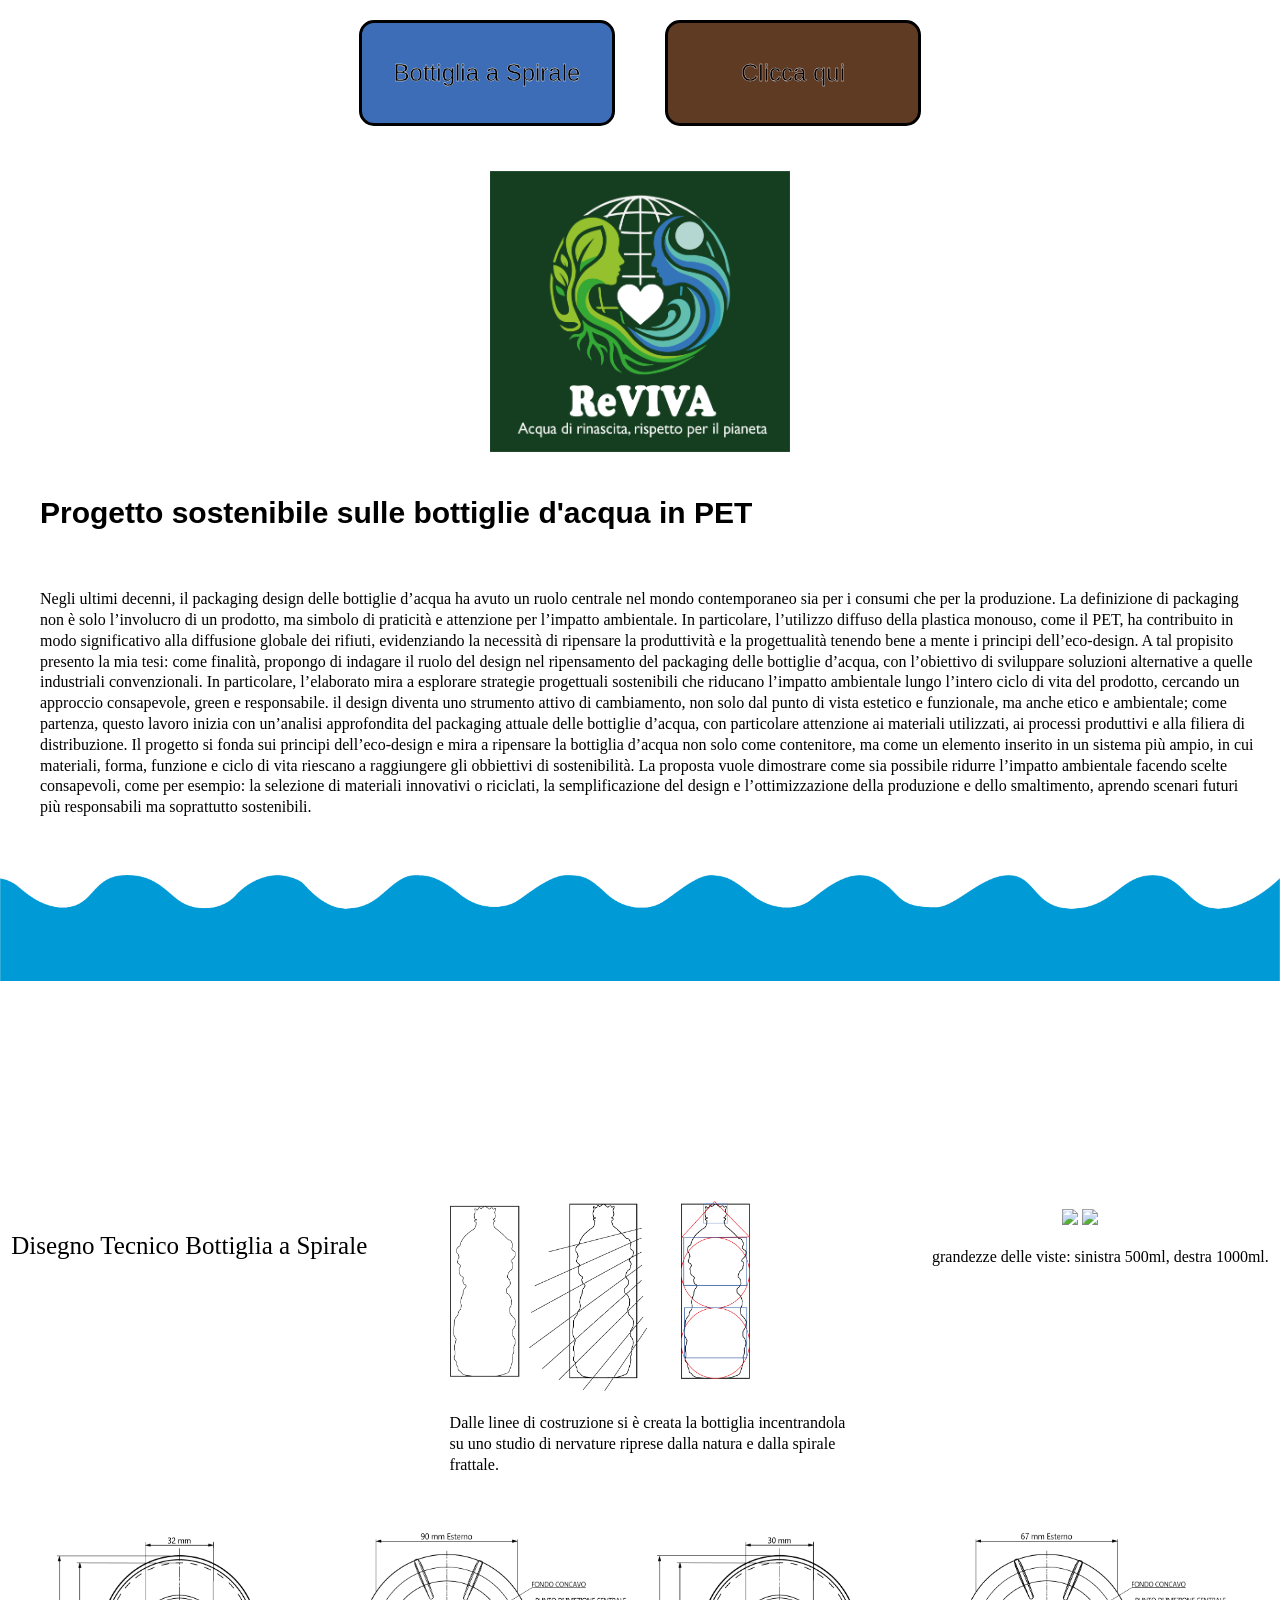
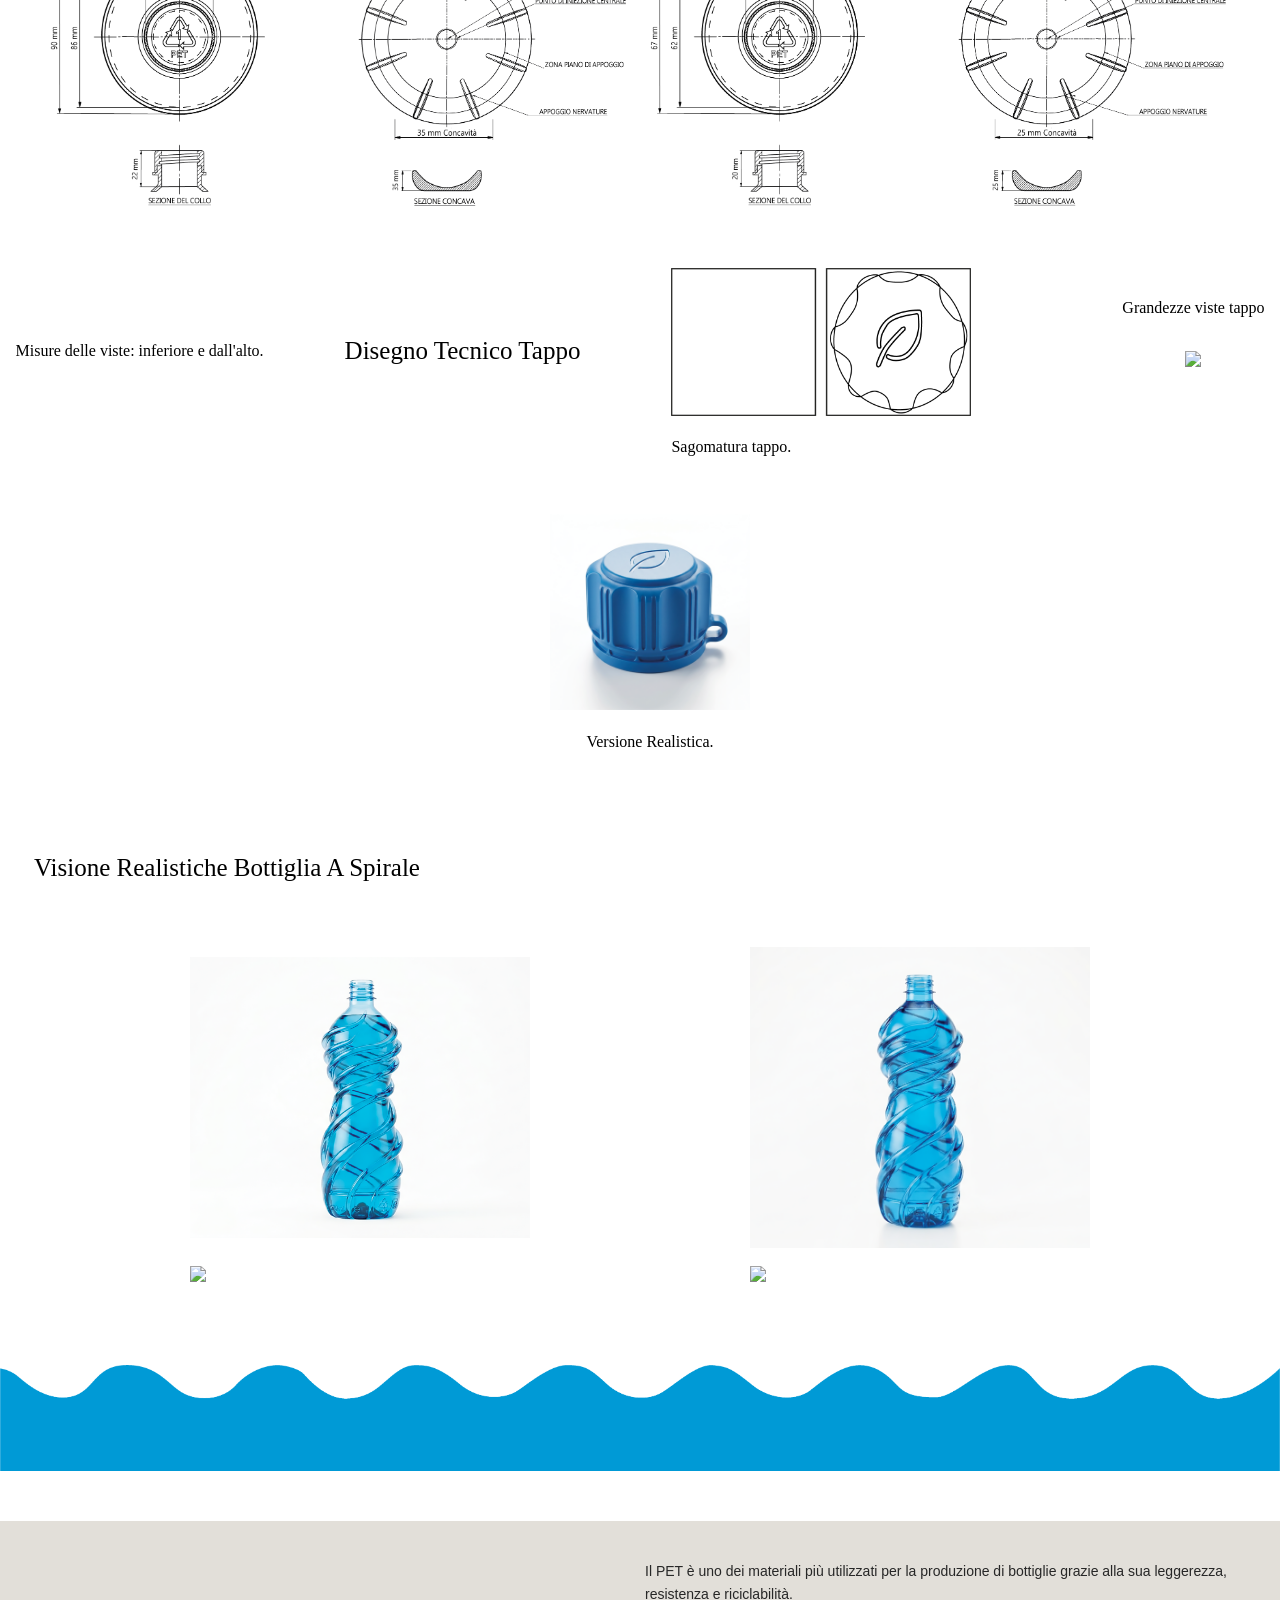
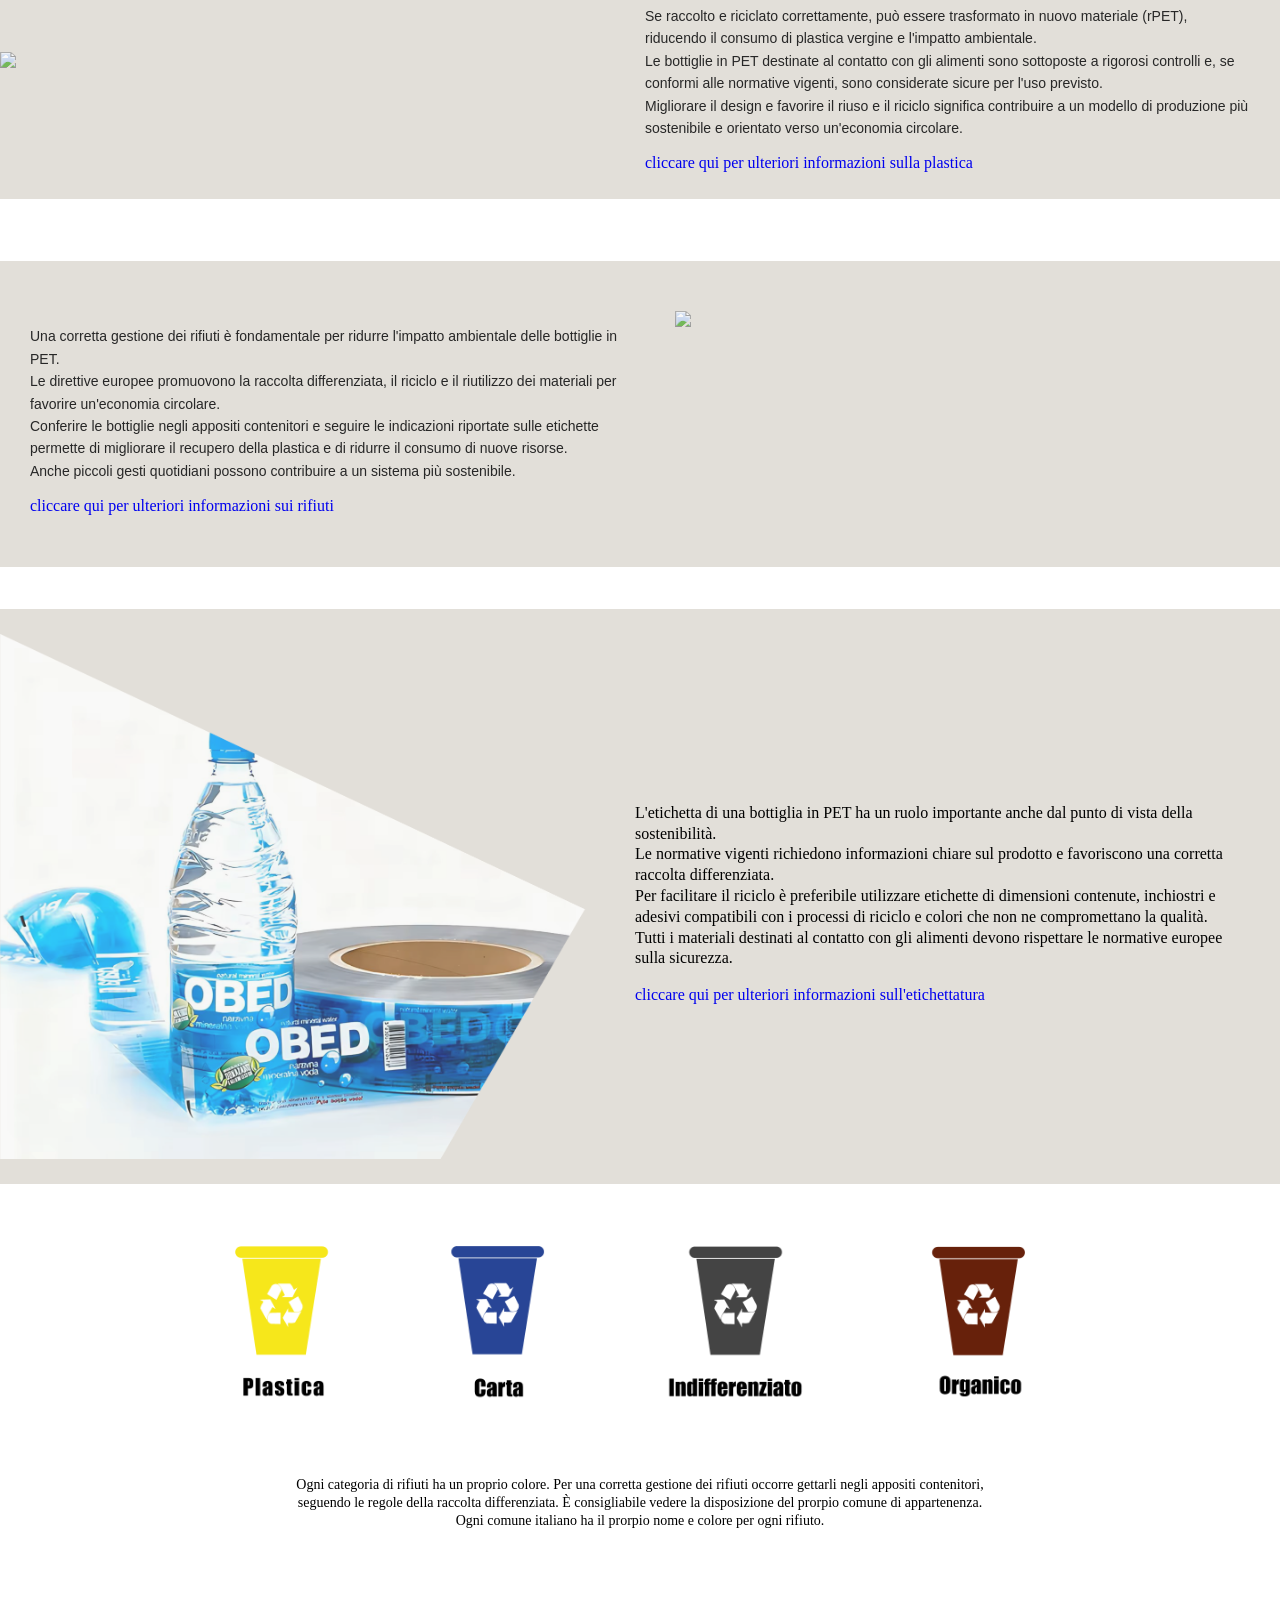
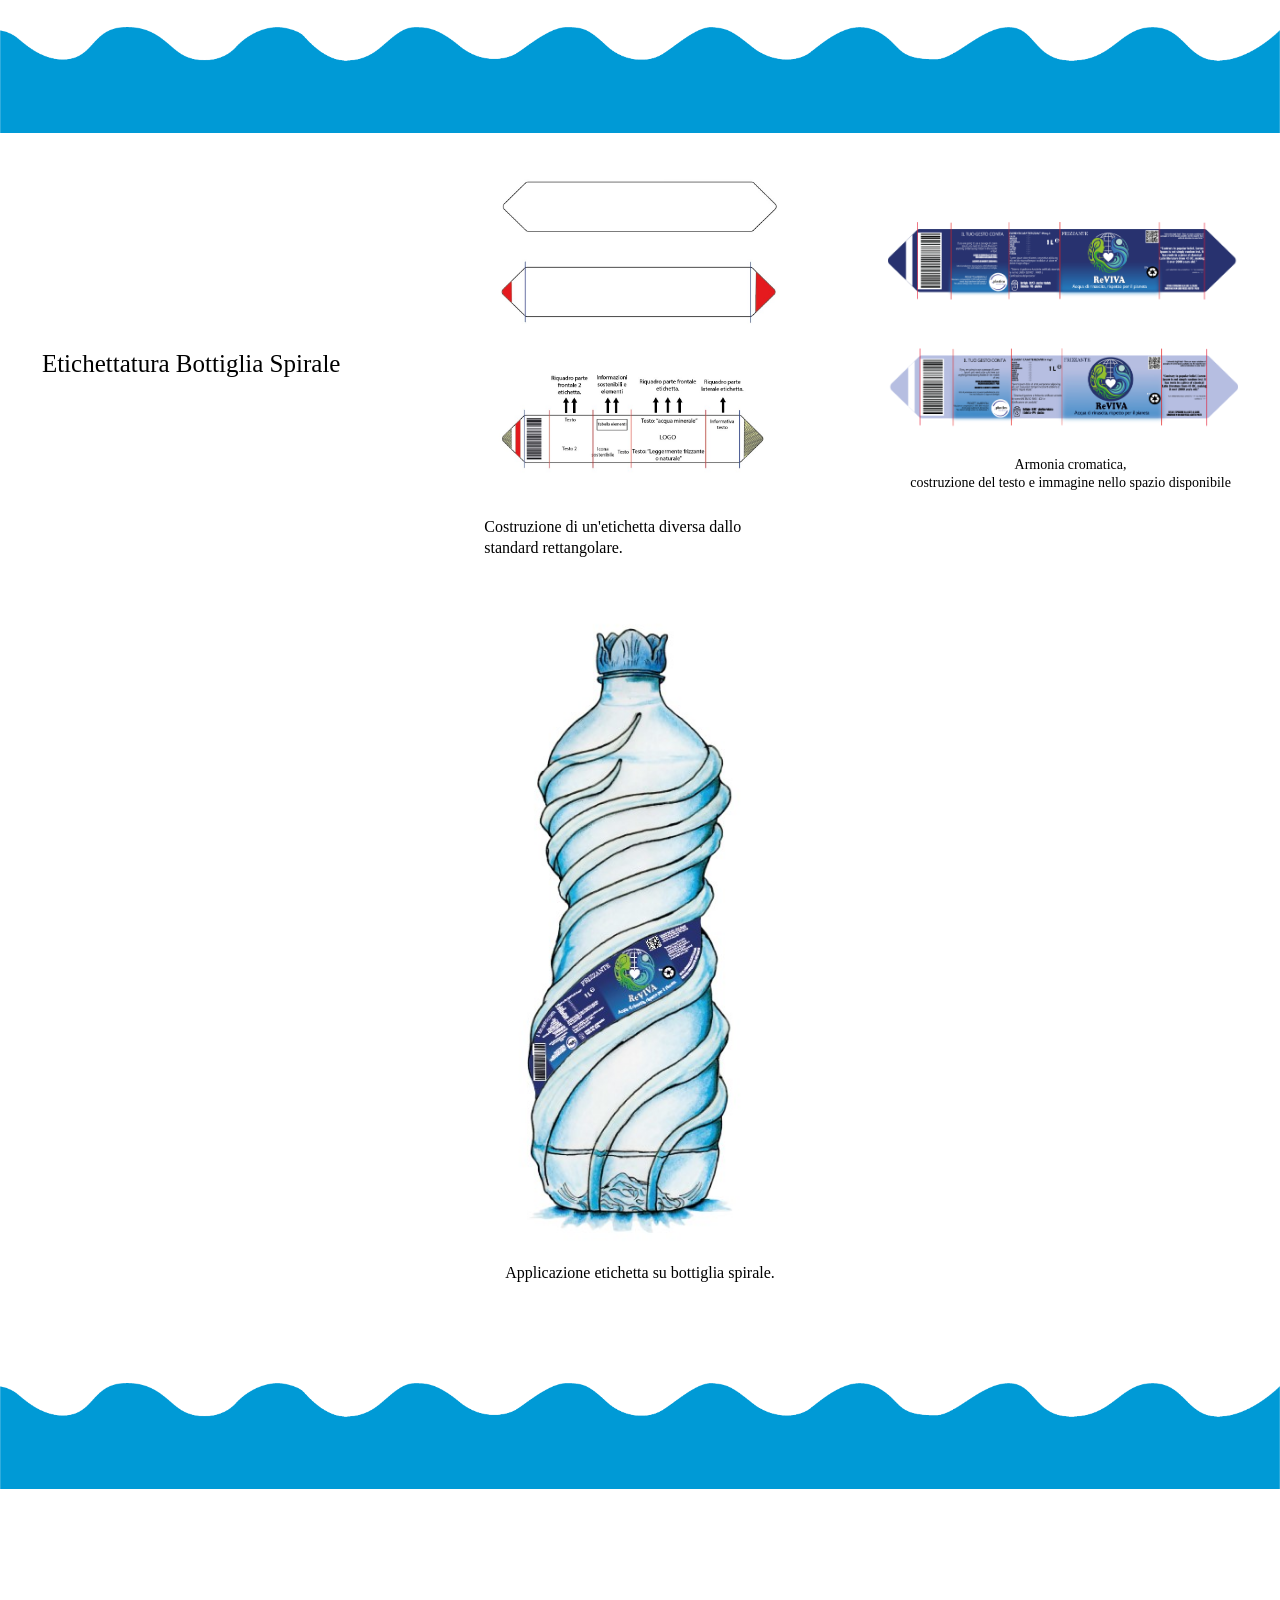
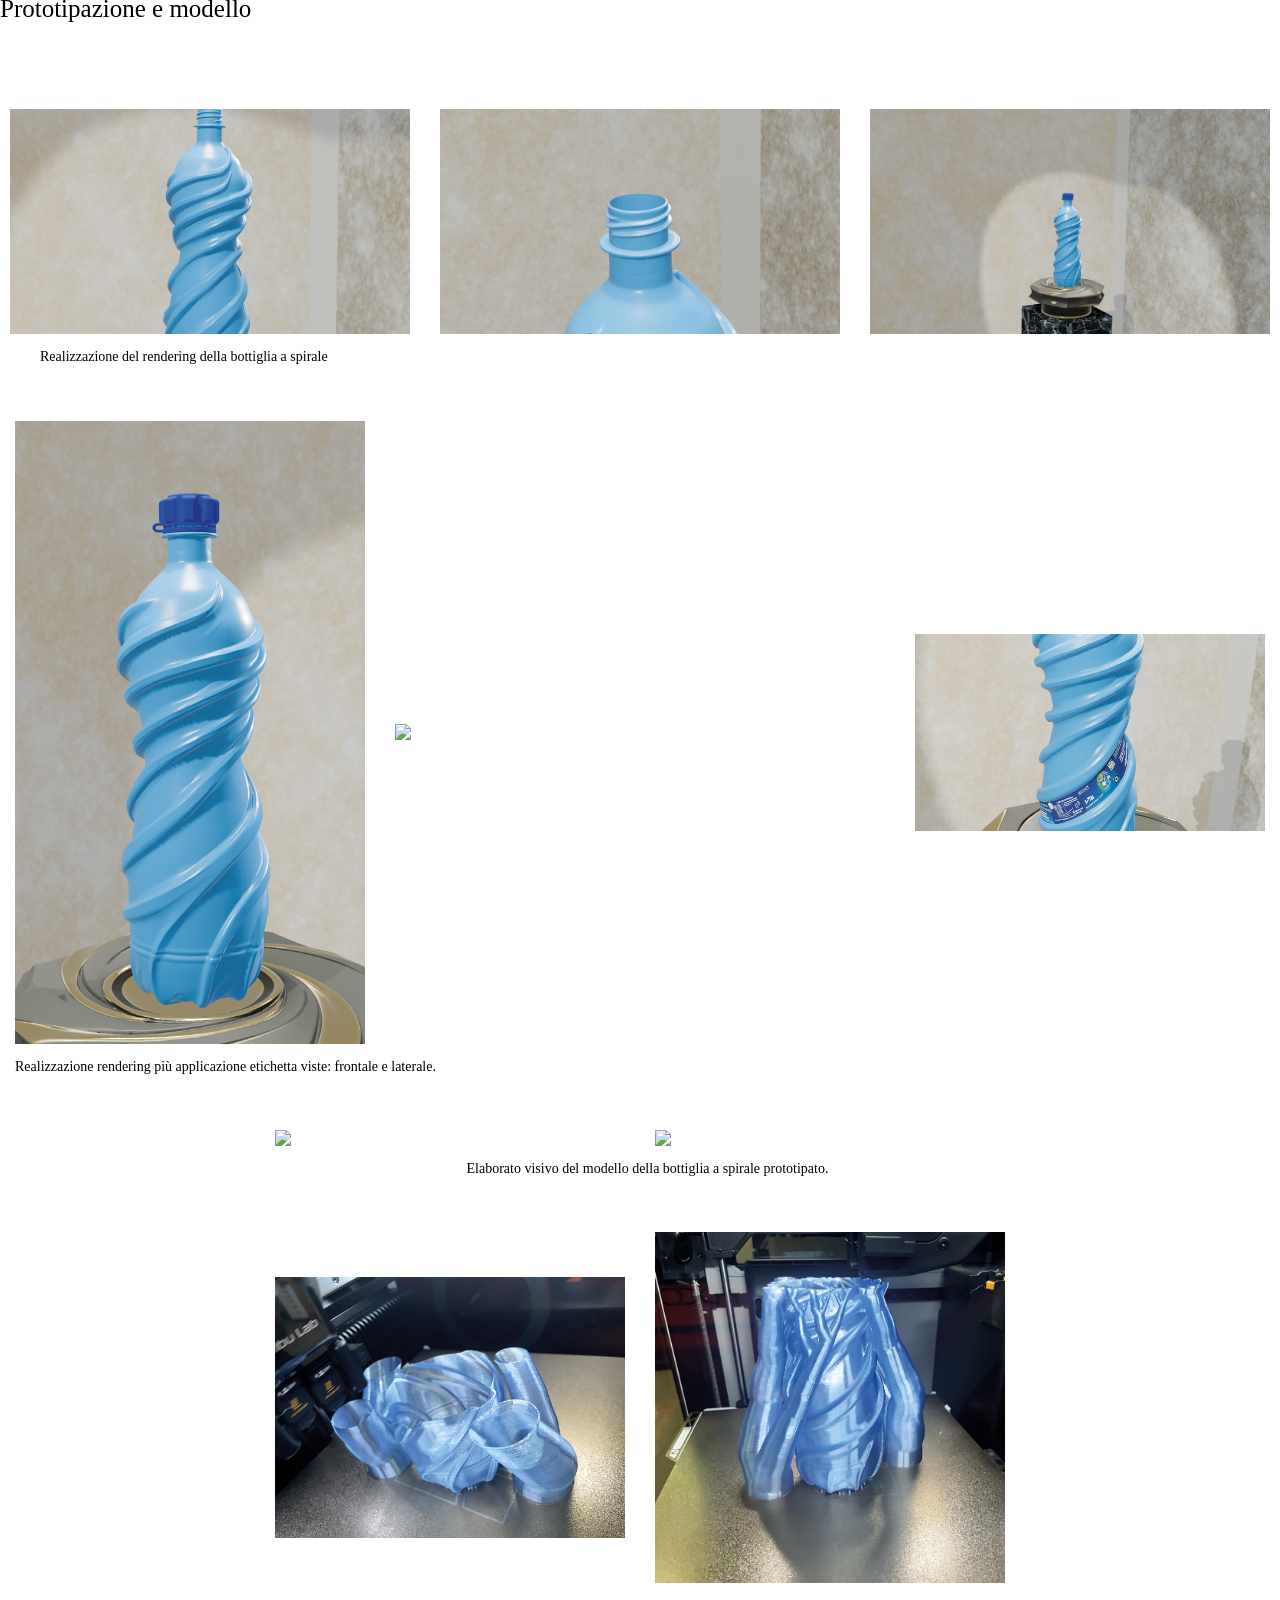
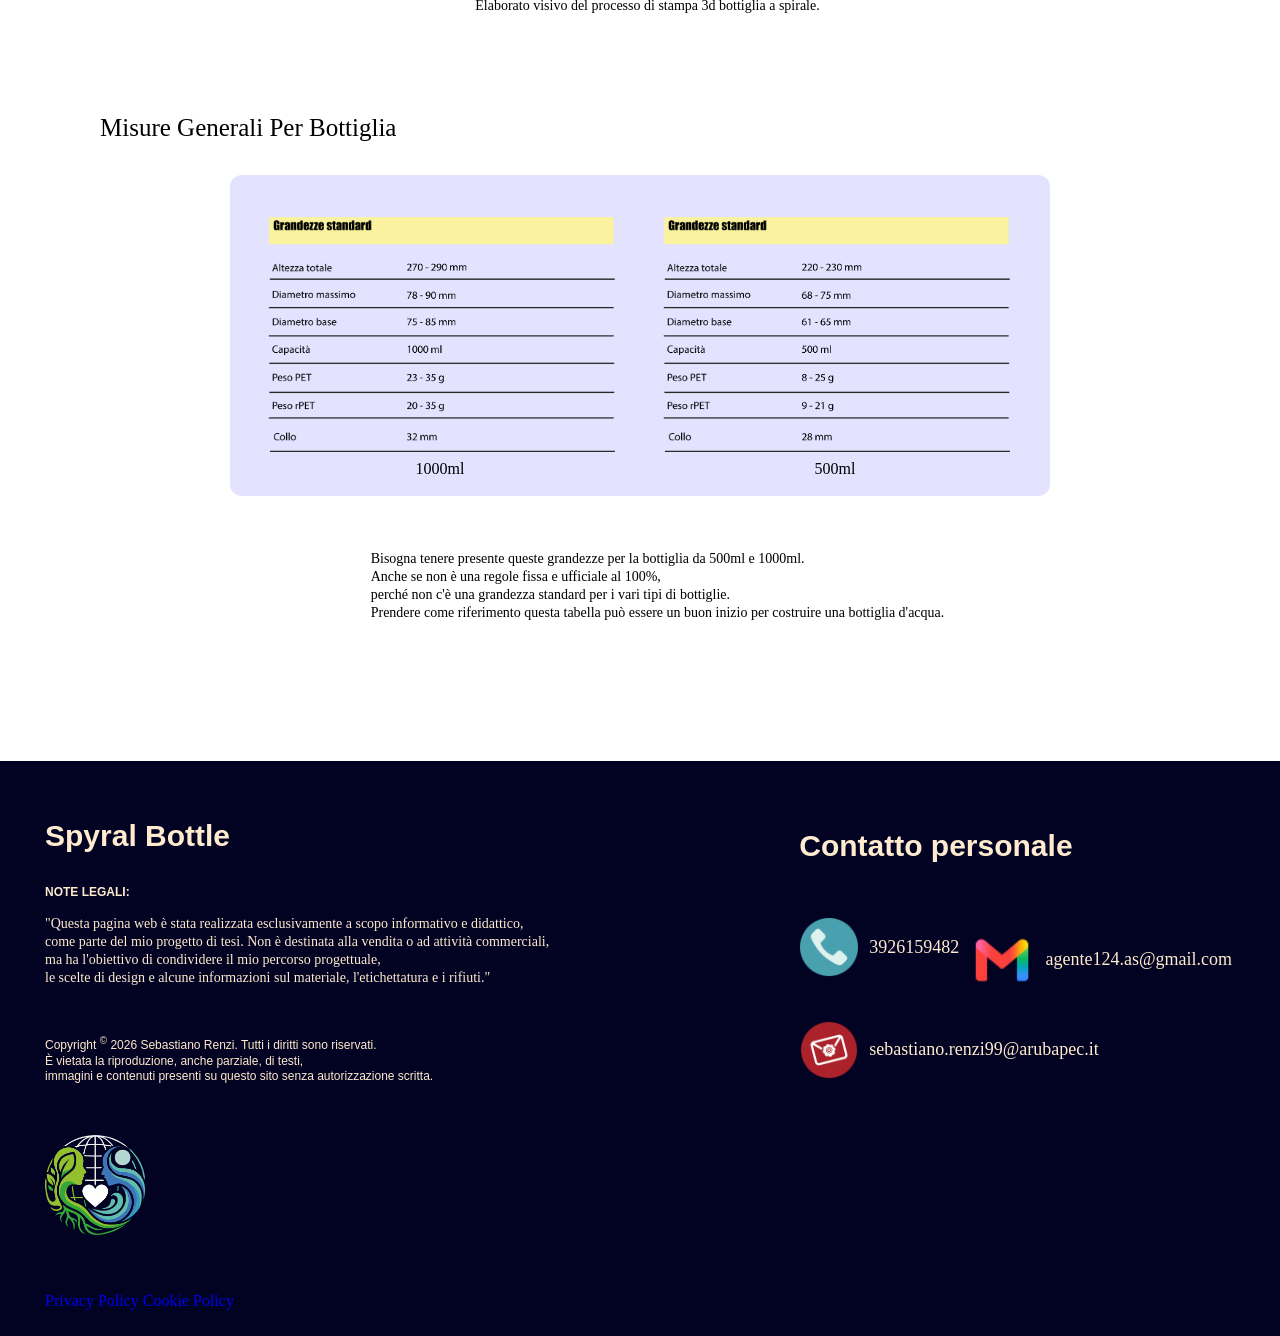
==== commit dbdbd18f: "modifica sul footer e installazione privacy e coockies" ====
--- a/index.html
+++ b/index.html
@@ -1,11 +1,11 @@
 <!DOCTYPE html>
  <html lang="it" dir="ltr">  <!--lettura del contenuto del sito da sinistra verso destra-->
-  <head><!--informazioni legate al sito-->
+  <head> <script type="text/javascript" src="https://embeds.iubenda.com/widgets/641d2a0c-1ef1-492f-80ee-26b1dbf201c8.js"></script><!--informazioni legate al sito-->
    <meta charset="utf-8"><!--fondamentale per i cellulari: adatta la pagina allo schermo dello smartphone-->
    <title>Spiral bottle</title>
    <link rel="stylesheet" href="style.css"> 
     <meta name="viewport" content="width=device-width, initial-scale=1.0, maximun-scale=5.0">
-    <script type="text/javascript" src="https://embeds.iubenda.com/widgets/641d2a0c-1ef1-492f-80ee-26b1dbf201c8.js"></script>
+    
  </head>
 <!--contenuto scheletro pagina web-->
 <body class="margine">
@@ -309,9 +309,10 @@
                 <img src="immagini/logo per footer.png" id="logo-footer">
              </div>
                <div class="footer-bottom"><!--i diritti della pagina web. vedere il posizionamento deve andare sotto come blocco unico-->
-               <a href="" target="_blank">privacy policy</a>
-               <a href="" target="_blank">cookies policy</a>
-               <p></p>
+               <a href="https://www.iubenda.com/privacy-policy/31975685" class="iubenda-white iubenda-noiframe iubenda-embed" title="Privacy Policy ">Privacy Policy</a>
+               <script type="text/javascript">(function (w,d) {var loader = function () {var s = d.createElement("script"), tag = d.getElementsByTagName("script")[0]; s.src="https://cdn.iubenda.com/iubenda.js"; tag.parentNode.insertBefore(s,tag);}; if(w.addEventListener){w.addEventListener("load", loader, false);}else if(w.attachEvent){w.attachEvent("onload", loader);}else{w.onload = loader;}})(window, document);</script>
+               <a href="https://www.iubenda.com/privacy-policy/31975685/cookie-policy" class="iubenda-white iubenda-noiframe iubenda-embed" title="Cookie Policy ">Cookie Policy</a>
+               <script type="text/javascript">(function (w,d) {var loader = function () {var s = d.createElement("script"), tag = d.getElementsByTagName("script")[0]; s.src="https://cdn.iubenda.com/iubenda.js"; tag.parentNode.insertBefore(s,tag);}; if(w.addEventListener){w.addEventListener("load", loader, false);}else if(w.attachEvent){w.attachEvent("onload", loader);}else{w.onload = loader;}})(window, document);</script>
             </div>
          </div>
           <div class="container-principale-contatti">
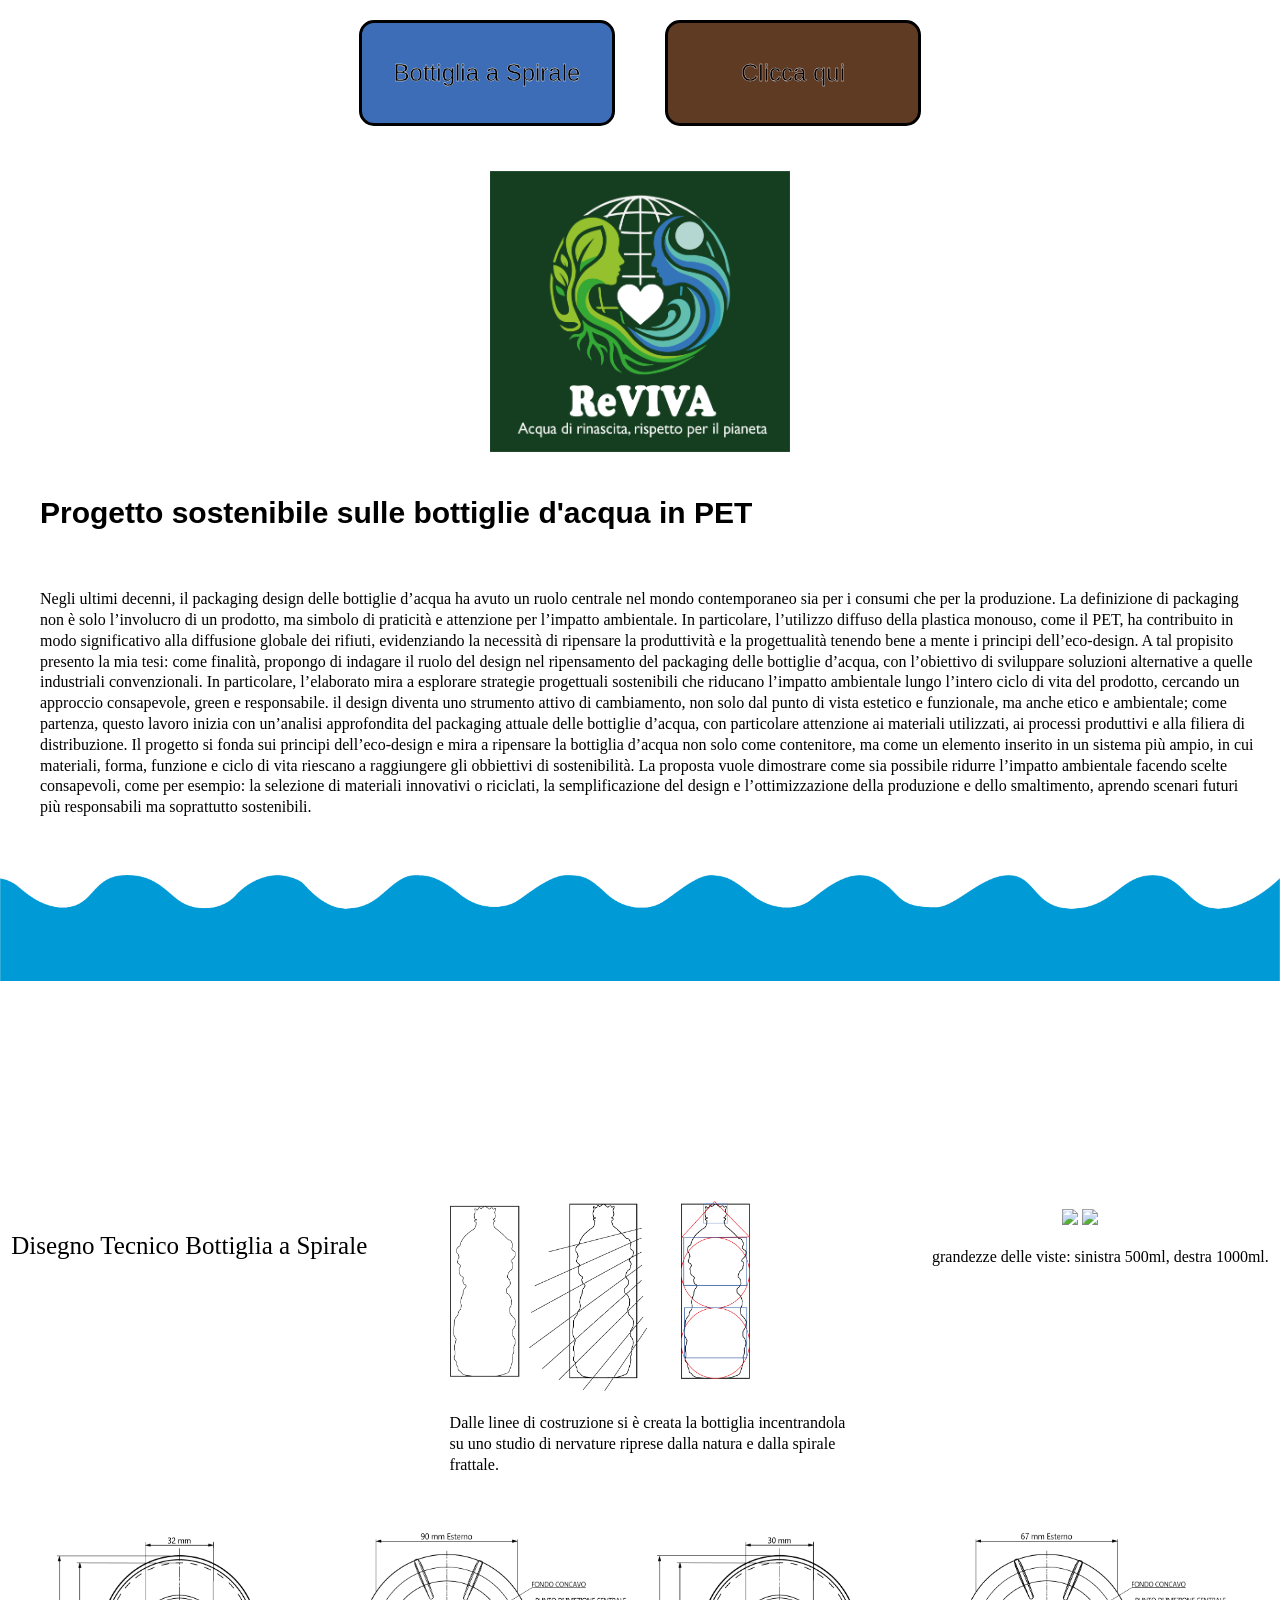
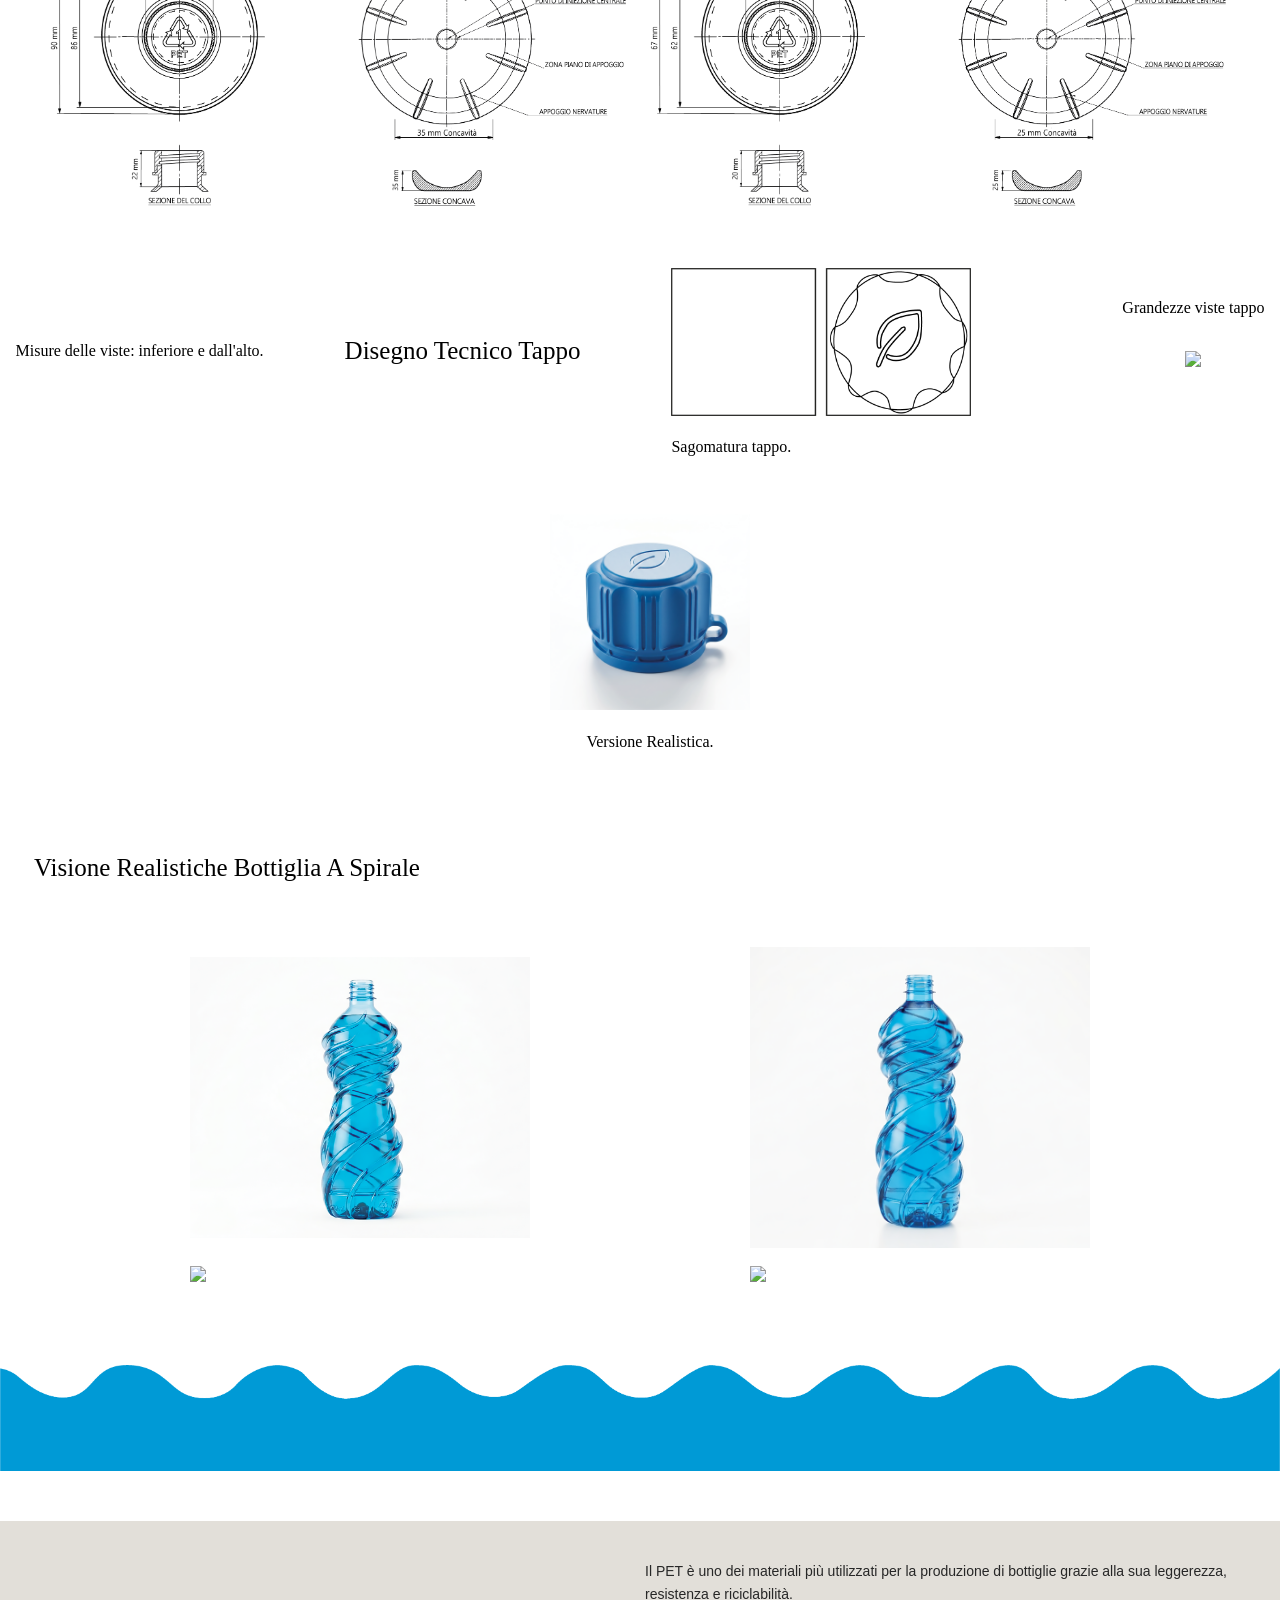
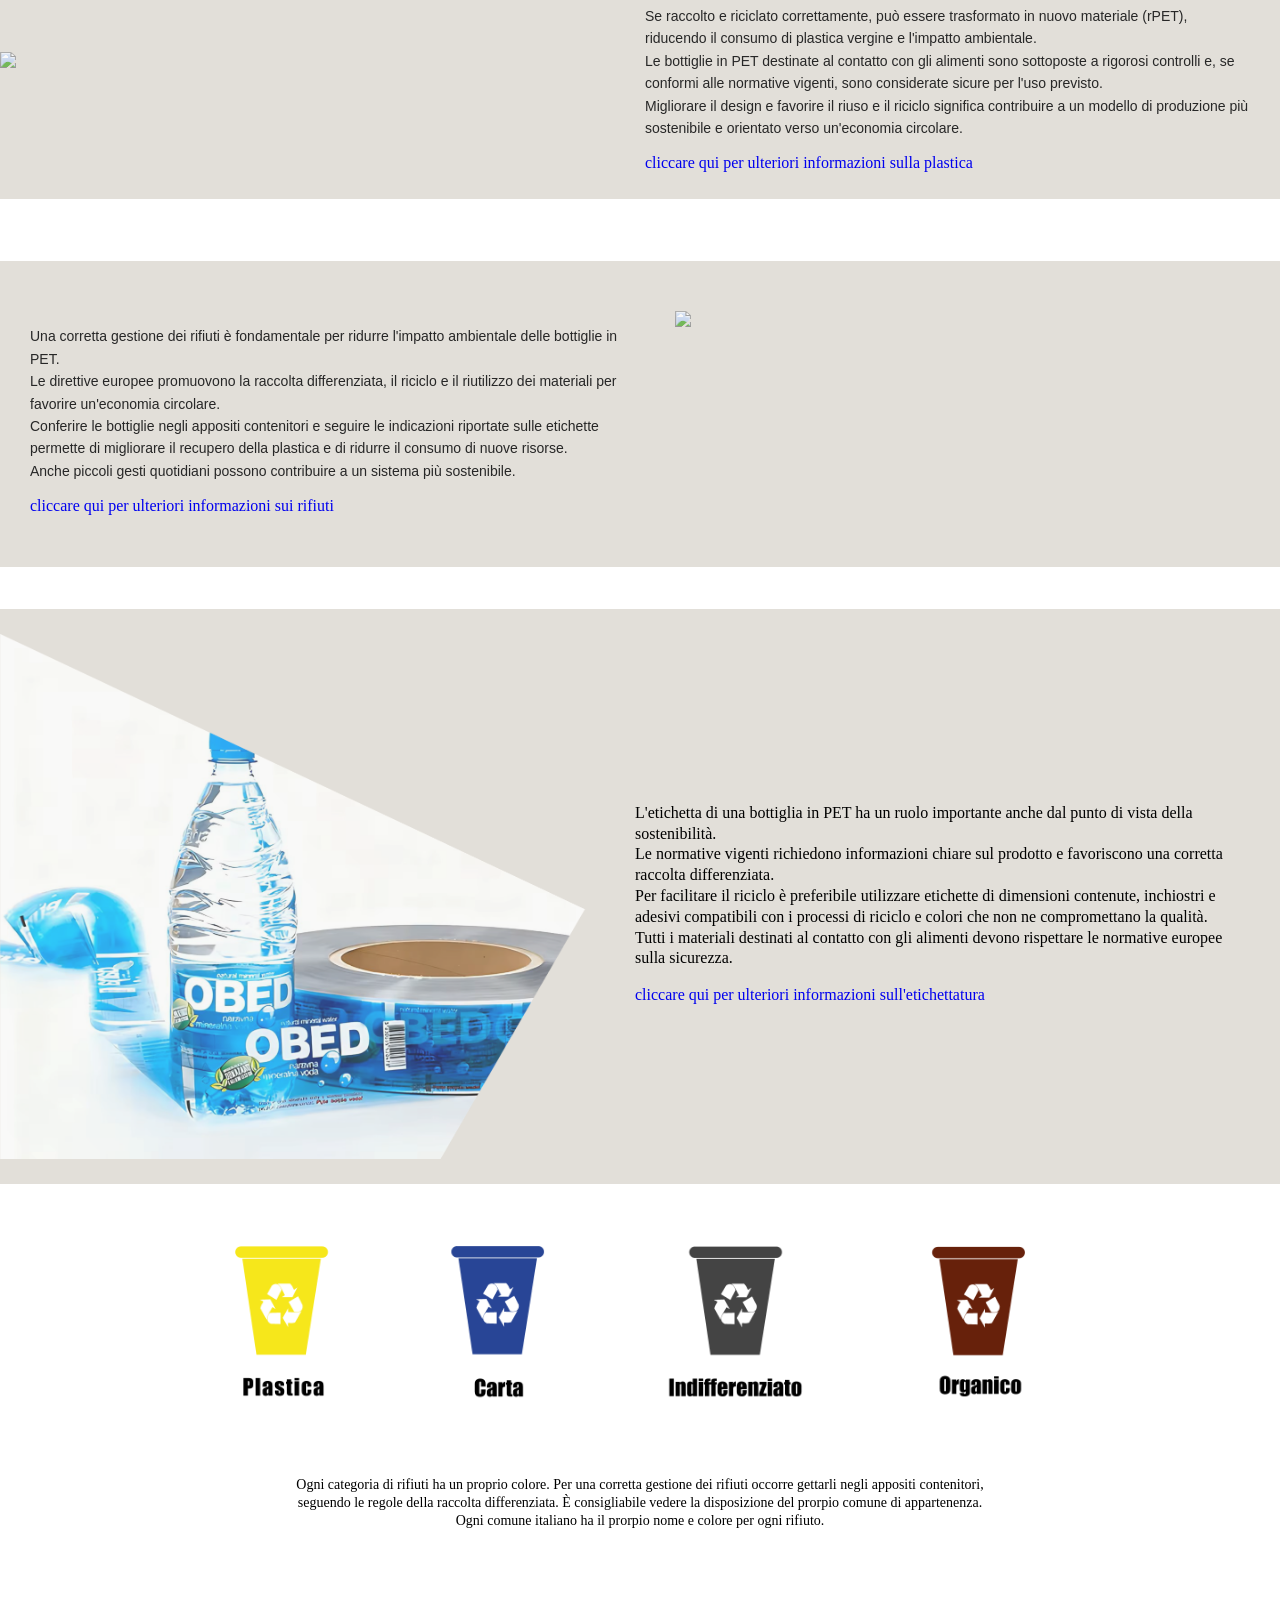
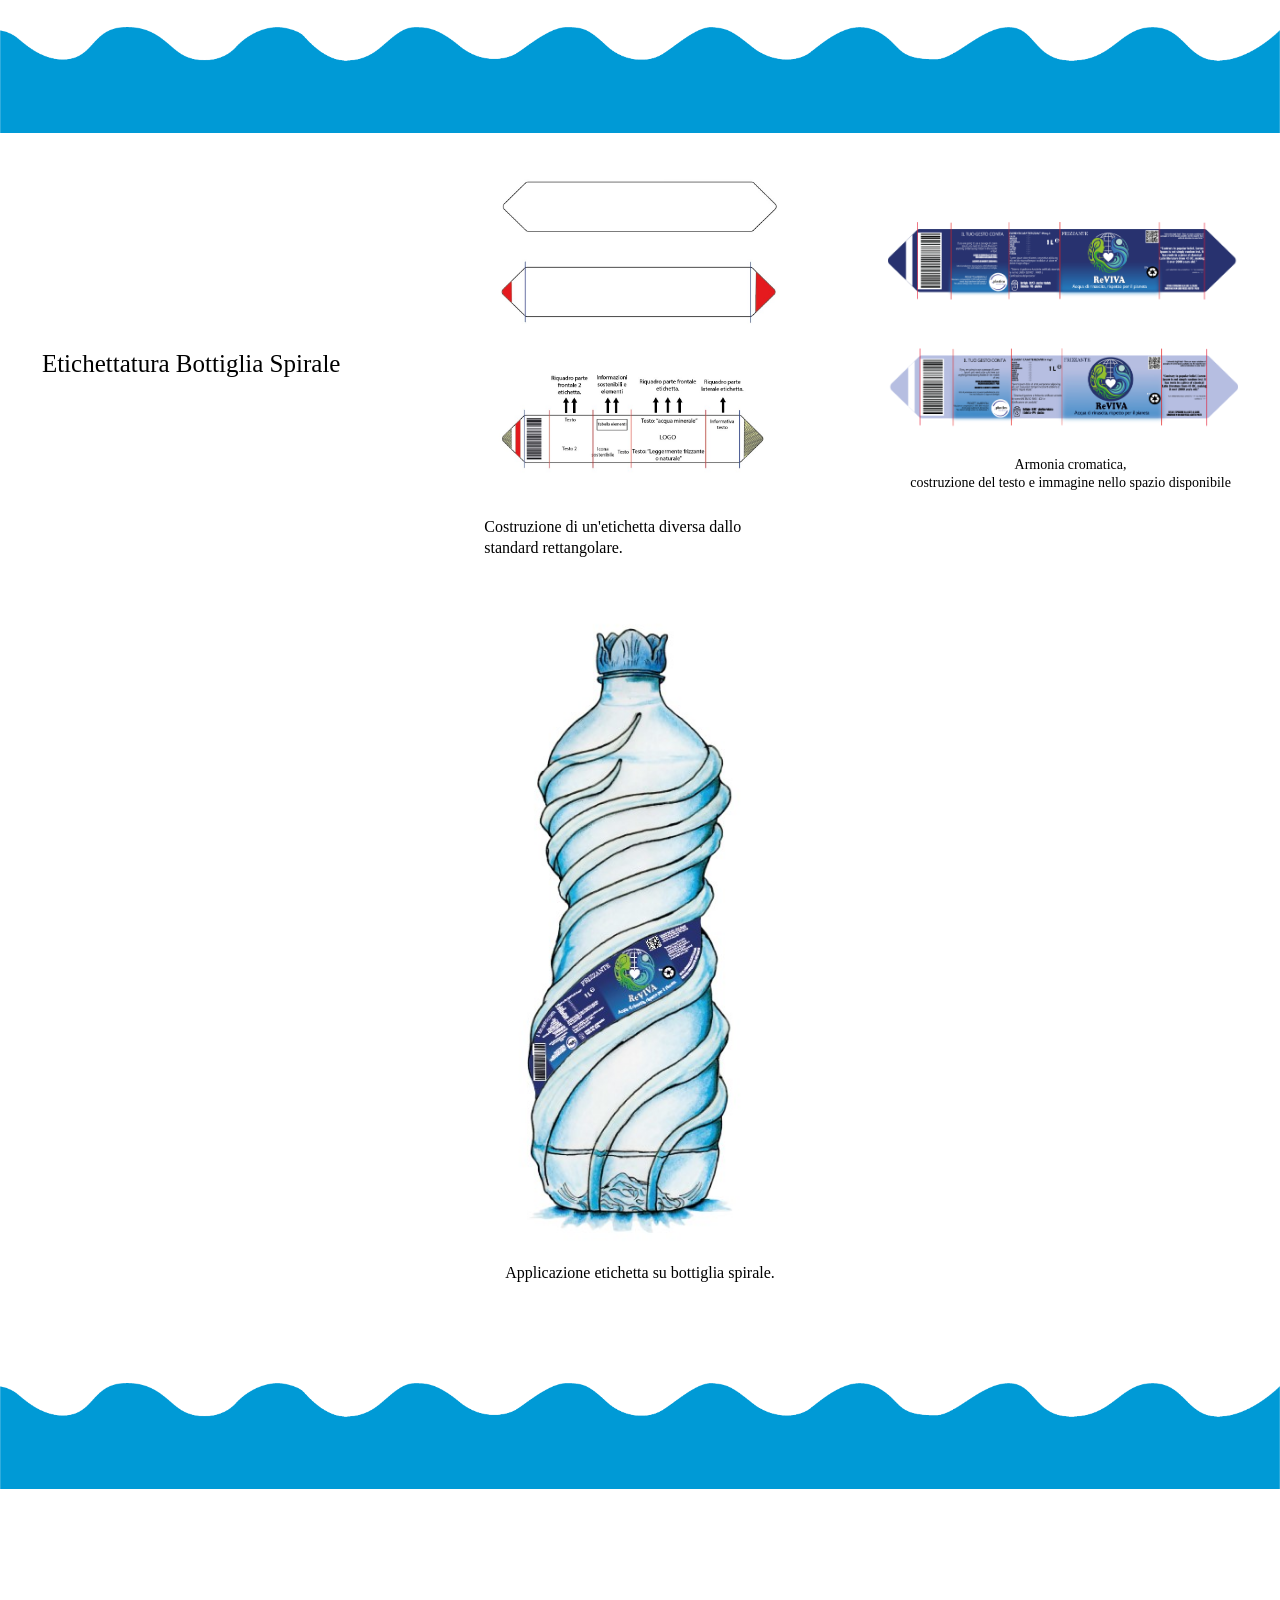
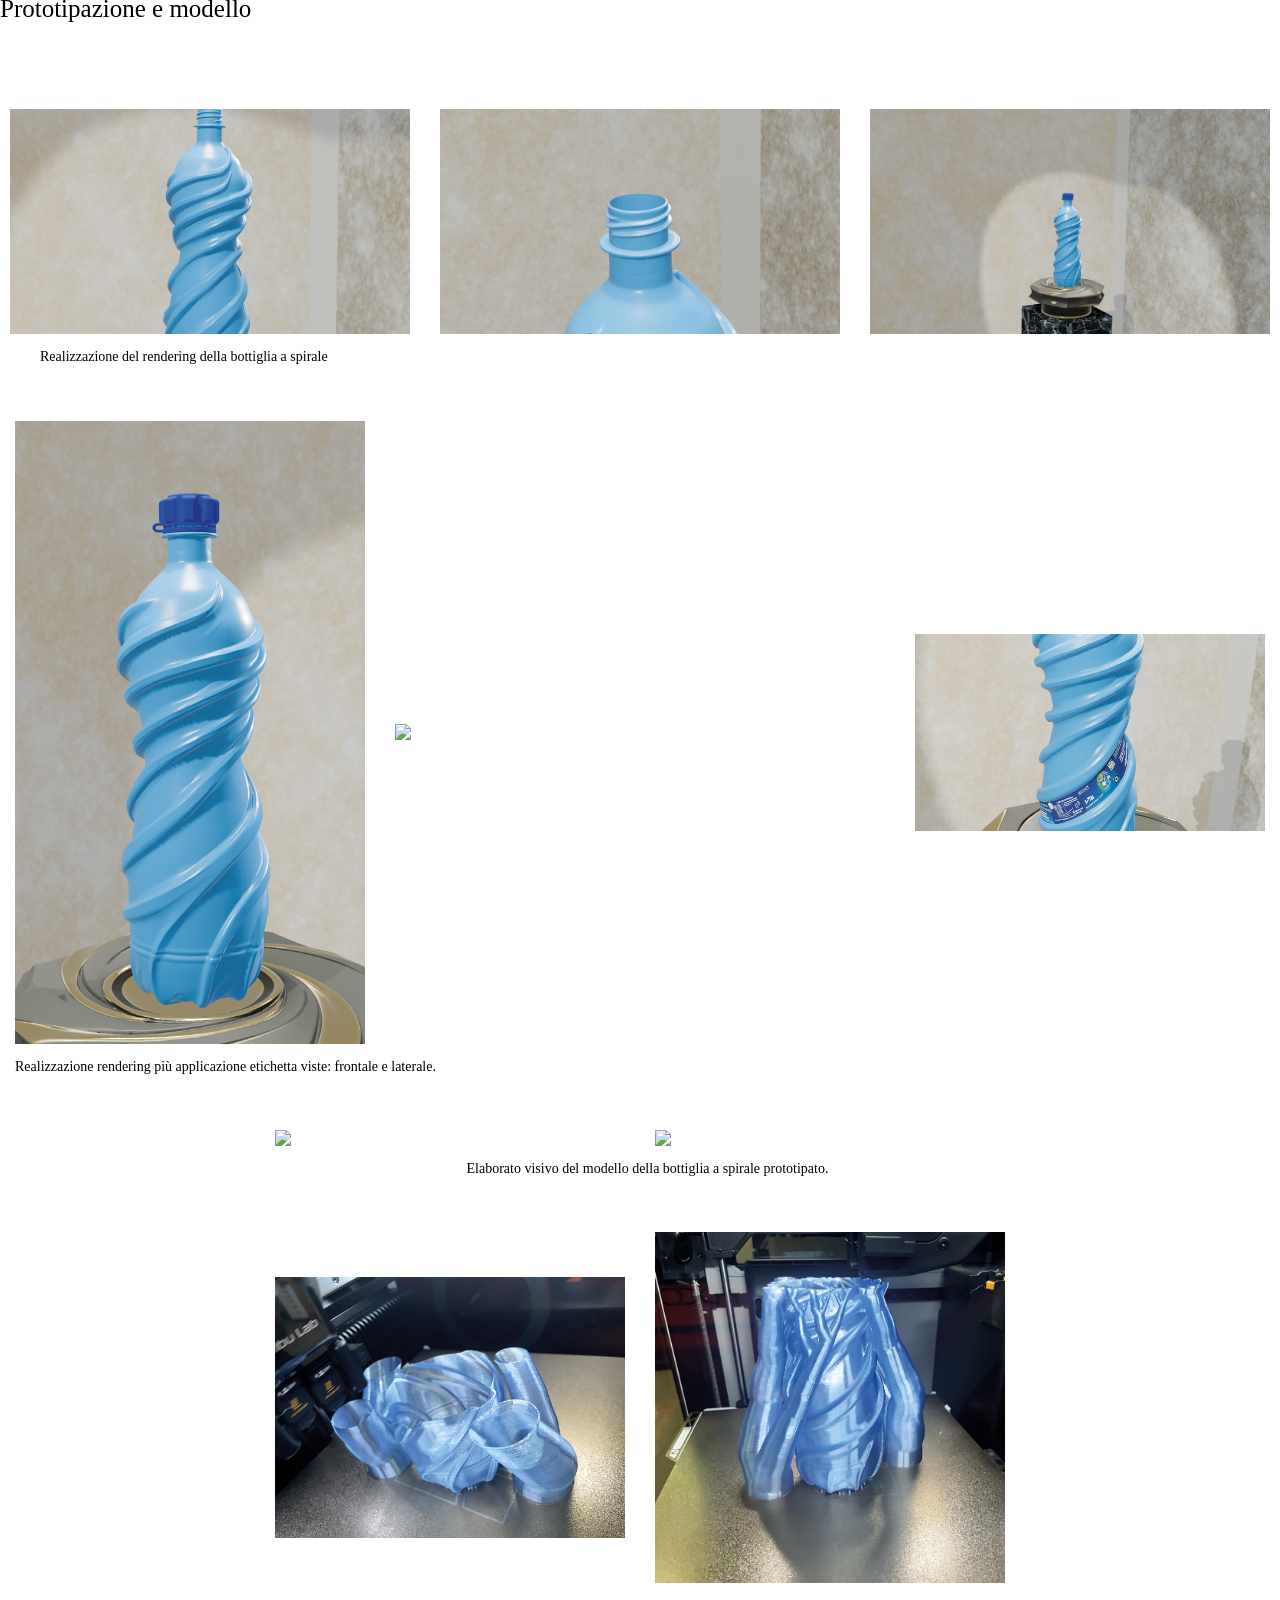
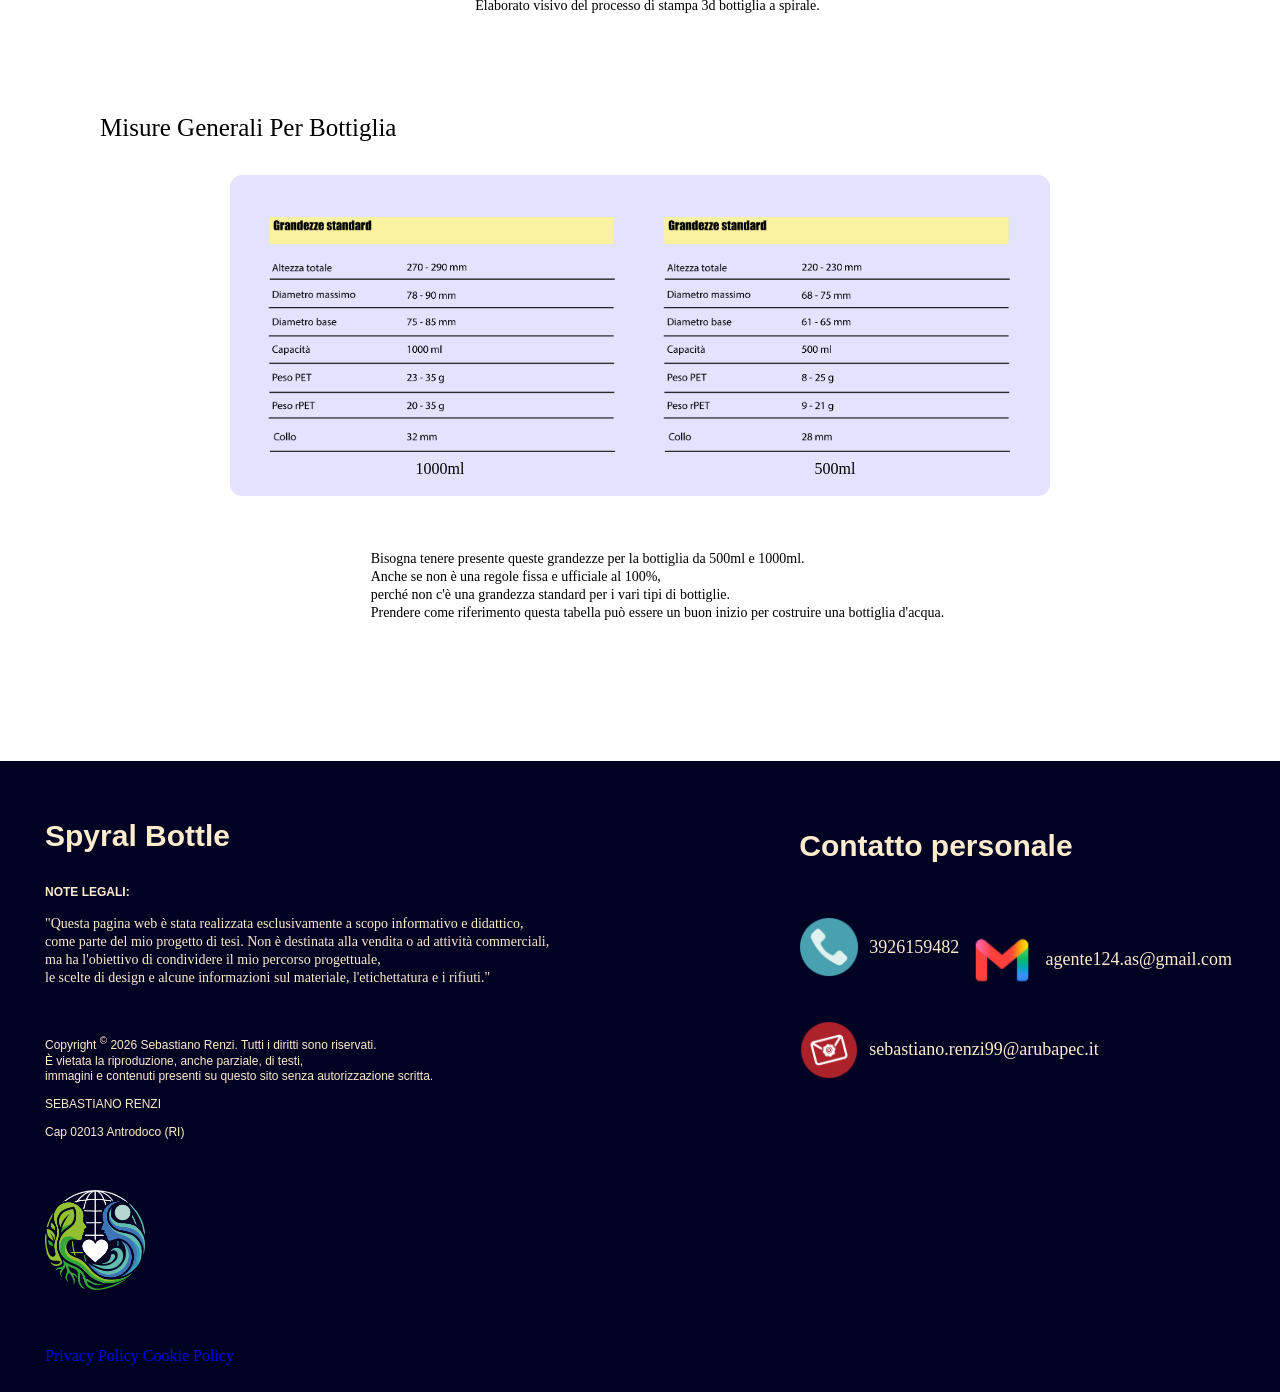
==== commit 6bed7400: "modifica sul footer aggiornamento del nome e dove" ====
--- a/index.html
+++ b/index.html
@@ -305,12 +305,13 @@
                 <p id="Copyright">Copyright <sup id="simbolo">©</sup> 2026 Sebastiano Renzi. Tutti i diritti sono riservati.<br>
                   È vietata la riproduzione, anche parziale, di testi,<br>
                    immagini e contenuti presenti su questo sito senza autorizzazione scritta.</p>
+                   <p id="Copyright">SEBASTIANO RENZI</p>
+                   <p id="Copyright">Cap 02013 Antrodoco (RI)</p>
              <div class="logo-assestante">
                 <img src="immagini/logo per footer.png" id="logo-footer">
              </div>
                <div class="footer-bottom"><!--i diritti della pagina web. vedere il posizionamento deve andare sotto come blocco unico-->
-               <a href="https://www.iubenda.com/privacy-policy/31975685" class="iubenda-white iubenda-noiframe iubenda-embed" title="Privacy Policy ">Privacy Policy</a>
-               <script type="text/javascript">(function (w,d) {var loader = function () {var s = d.createElement("script"), tag = d.getElementsByTagName("script")[0]; s.src="https://cdn.iubenda.com/iubenda.js"; tag.parentNode.insertBefore(s,tag);}; if(w.addEventListener){w.addEventListener("load", loader, false);}else if(w.attachEvent){w.attachEvent("onload", loader);}else{w.onload = loader;}})(window, document);</script>
+               <a href="https://www.iubenda.com/privacy-policy/31975685" class="iubenda-white iubenda-noiframe iubenda-embed" title="Privacy Policy ">Privacy Policy</a><script type="text/javascript">(function (w,d) {var loader = function () {var s = d.createElement("script"), tag = d.getElementsByTagName("script")[0]; s.src="https://cdn.iubenda.com/iubenda.js"; tag.parentNode.insertBefore(s,tag);}; if(w.addEventListener){w.addEventListener("load", loader, false);}else if(w.attachEvent){w.attachEvent("onload", loader);}else{w.onload = loader;}})(window, document);</script>
                <a href="https://www.iubenda.com/privacy-policy/31975685/cookie-policy" class="iubenda-white iubenda-noiframe iubenda-embed" title="Cookie Policy ">Cookie Policy</a>
                <script type="text/javascript">(function (w,d) {var loader = function () {var s = d.createElement("script"), tag = d.getElementsByTagName("script")[0]; s.src="https://cdn.iubenda.com/iubenda.js"; tag.parentNode.insertBefore(s,tag);}; if(w.addEventListener){w.addEventListener("load", loader, false);}else if(w.attachEvent){w.attachEvent("onload", loader);}else{w.onload = loader;}})(window, document);</script>
             </div>
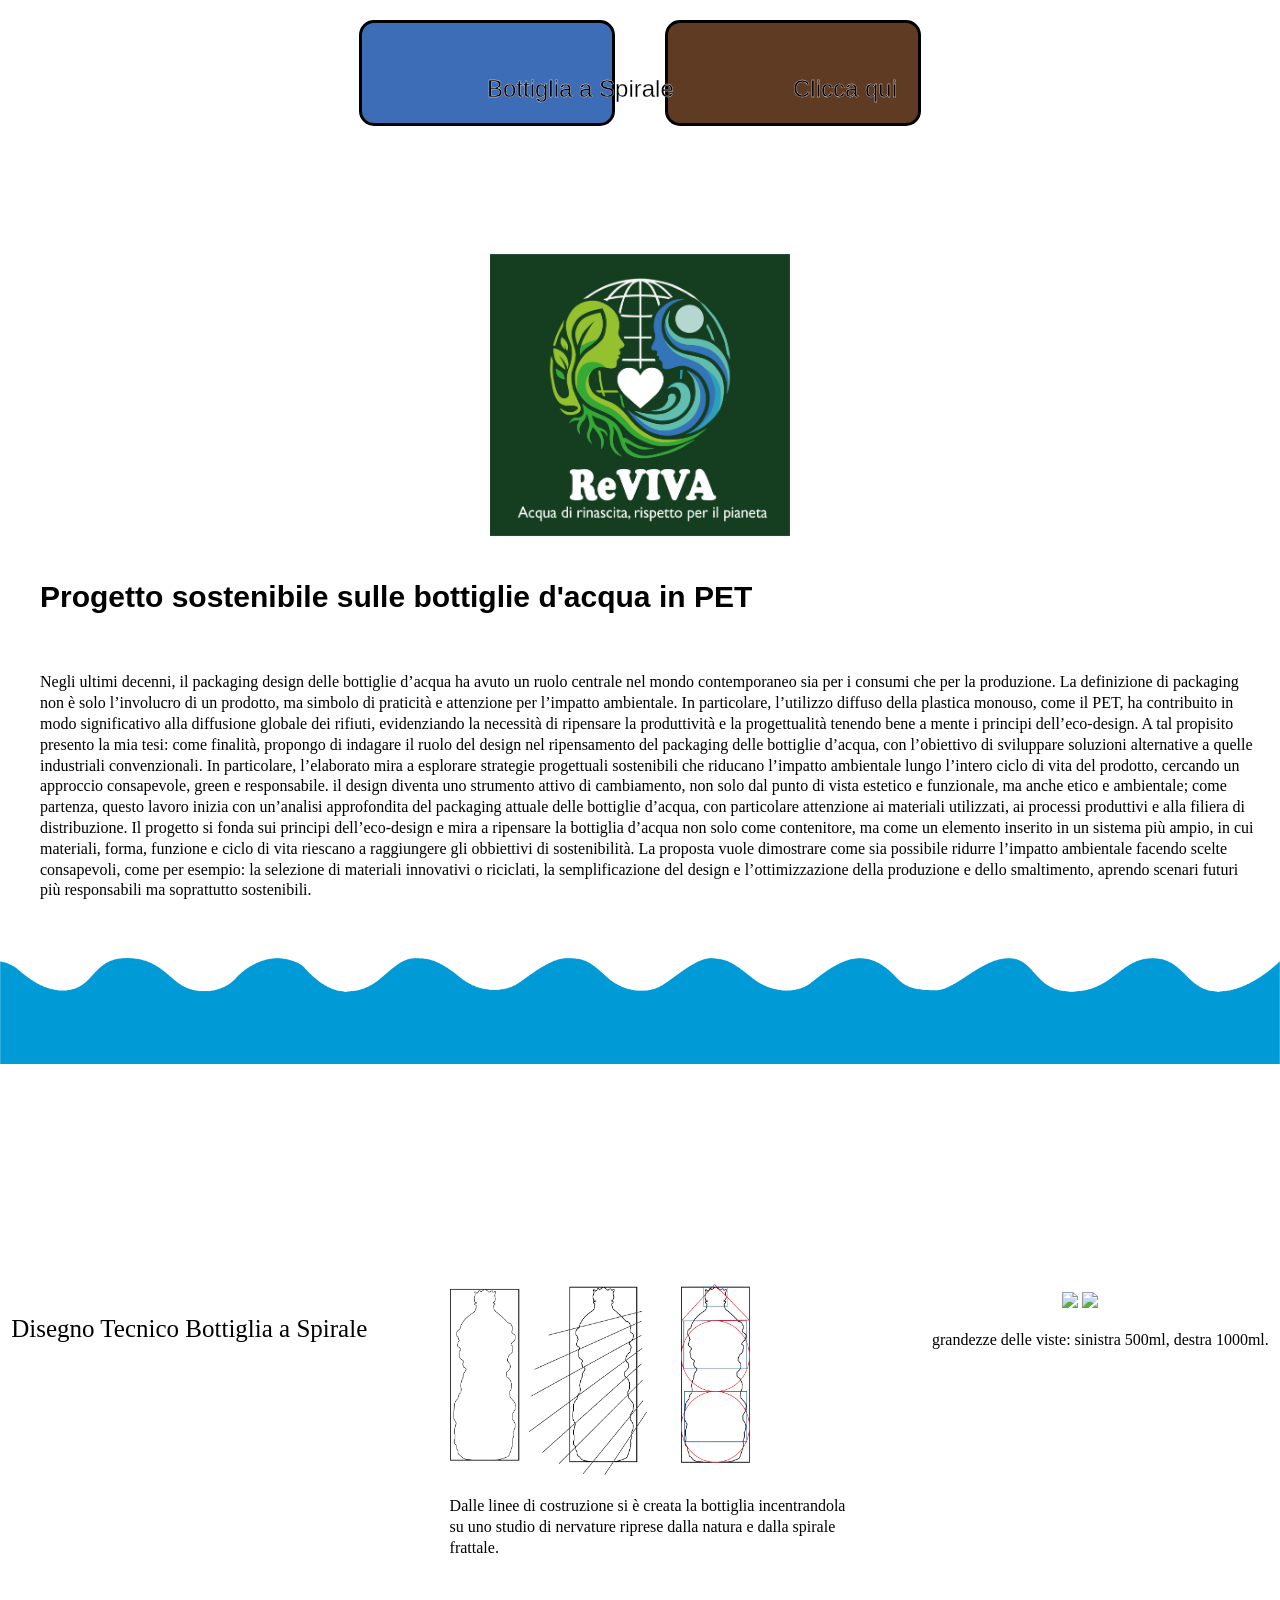
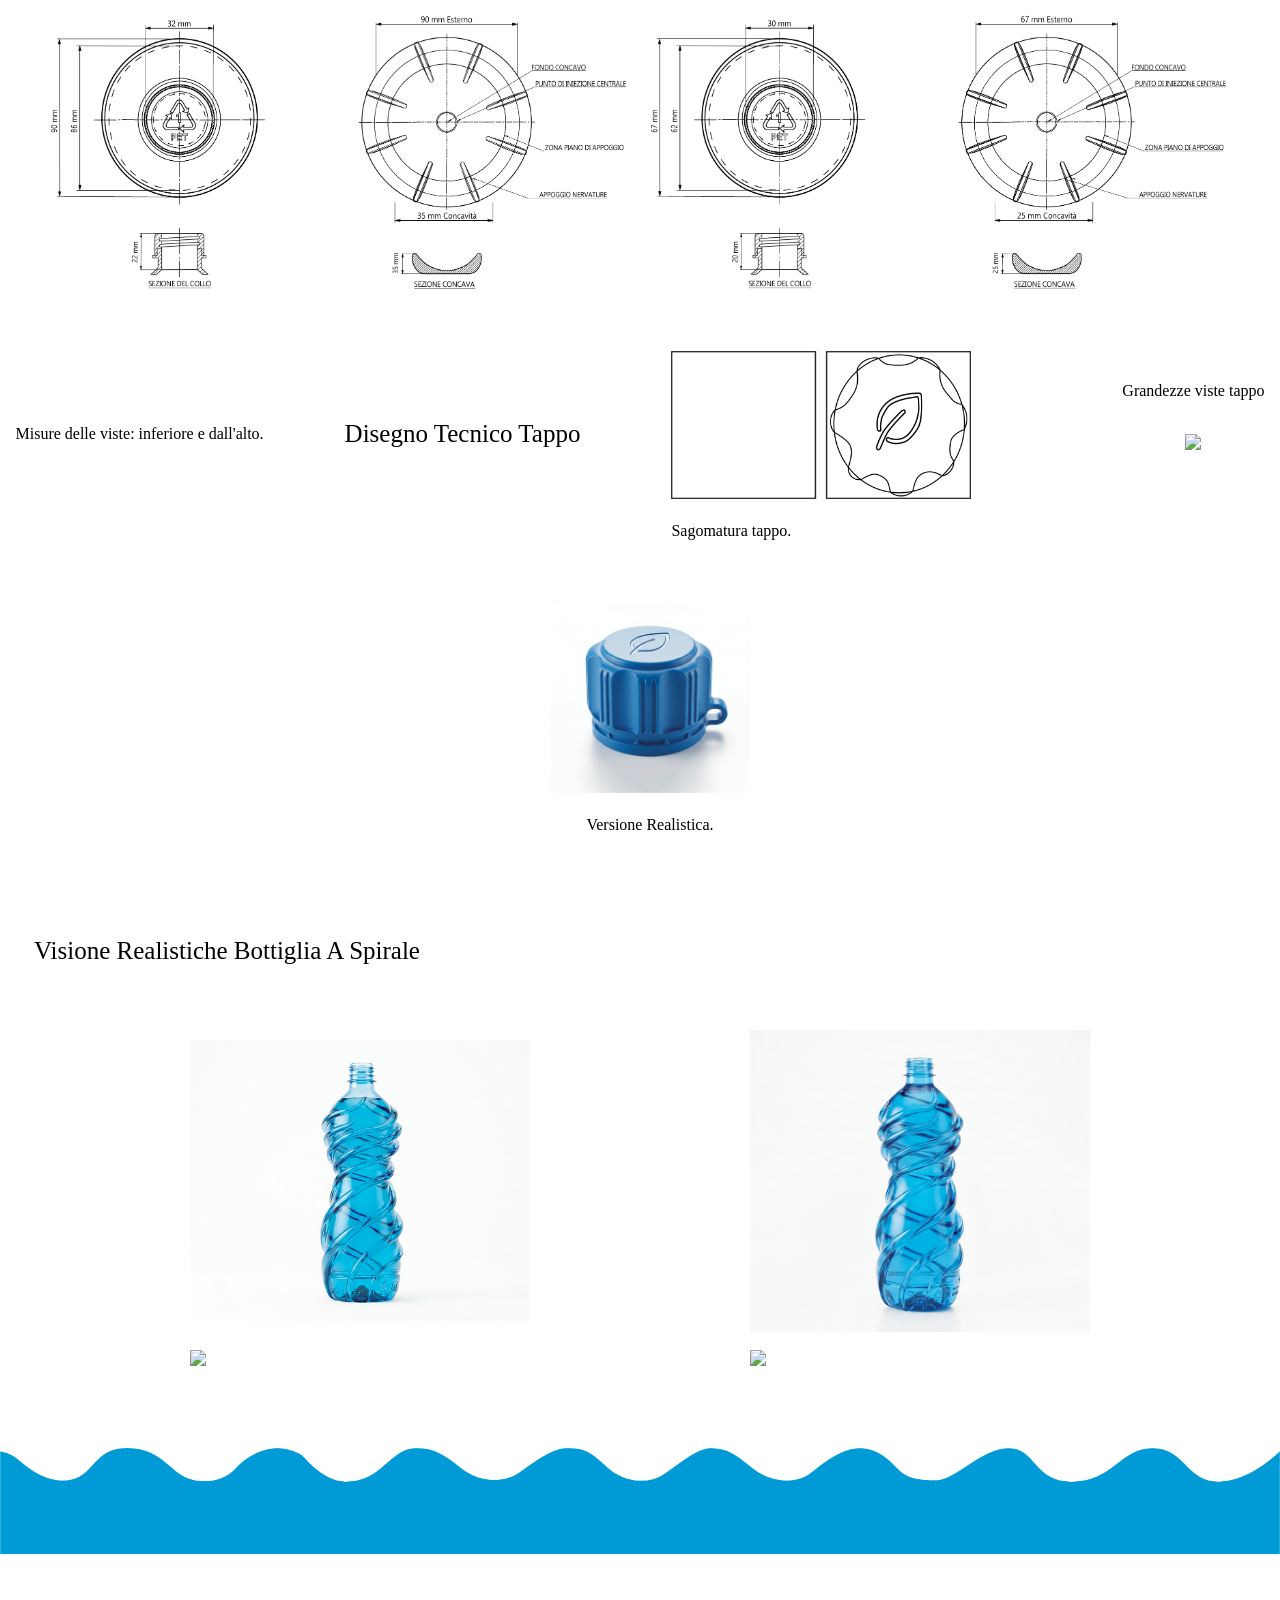
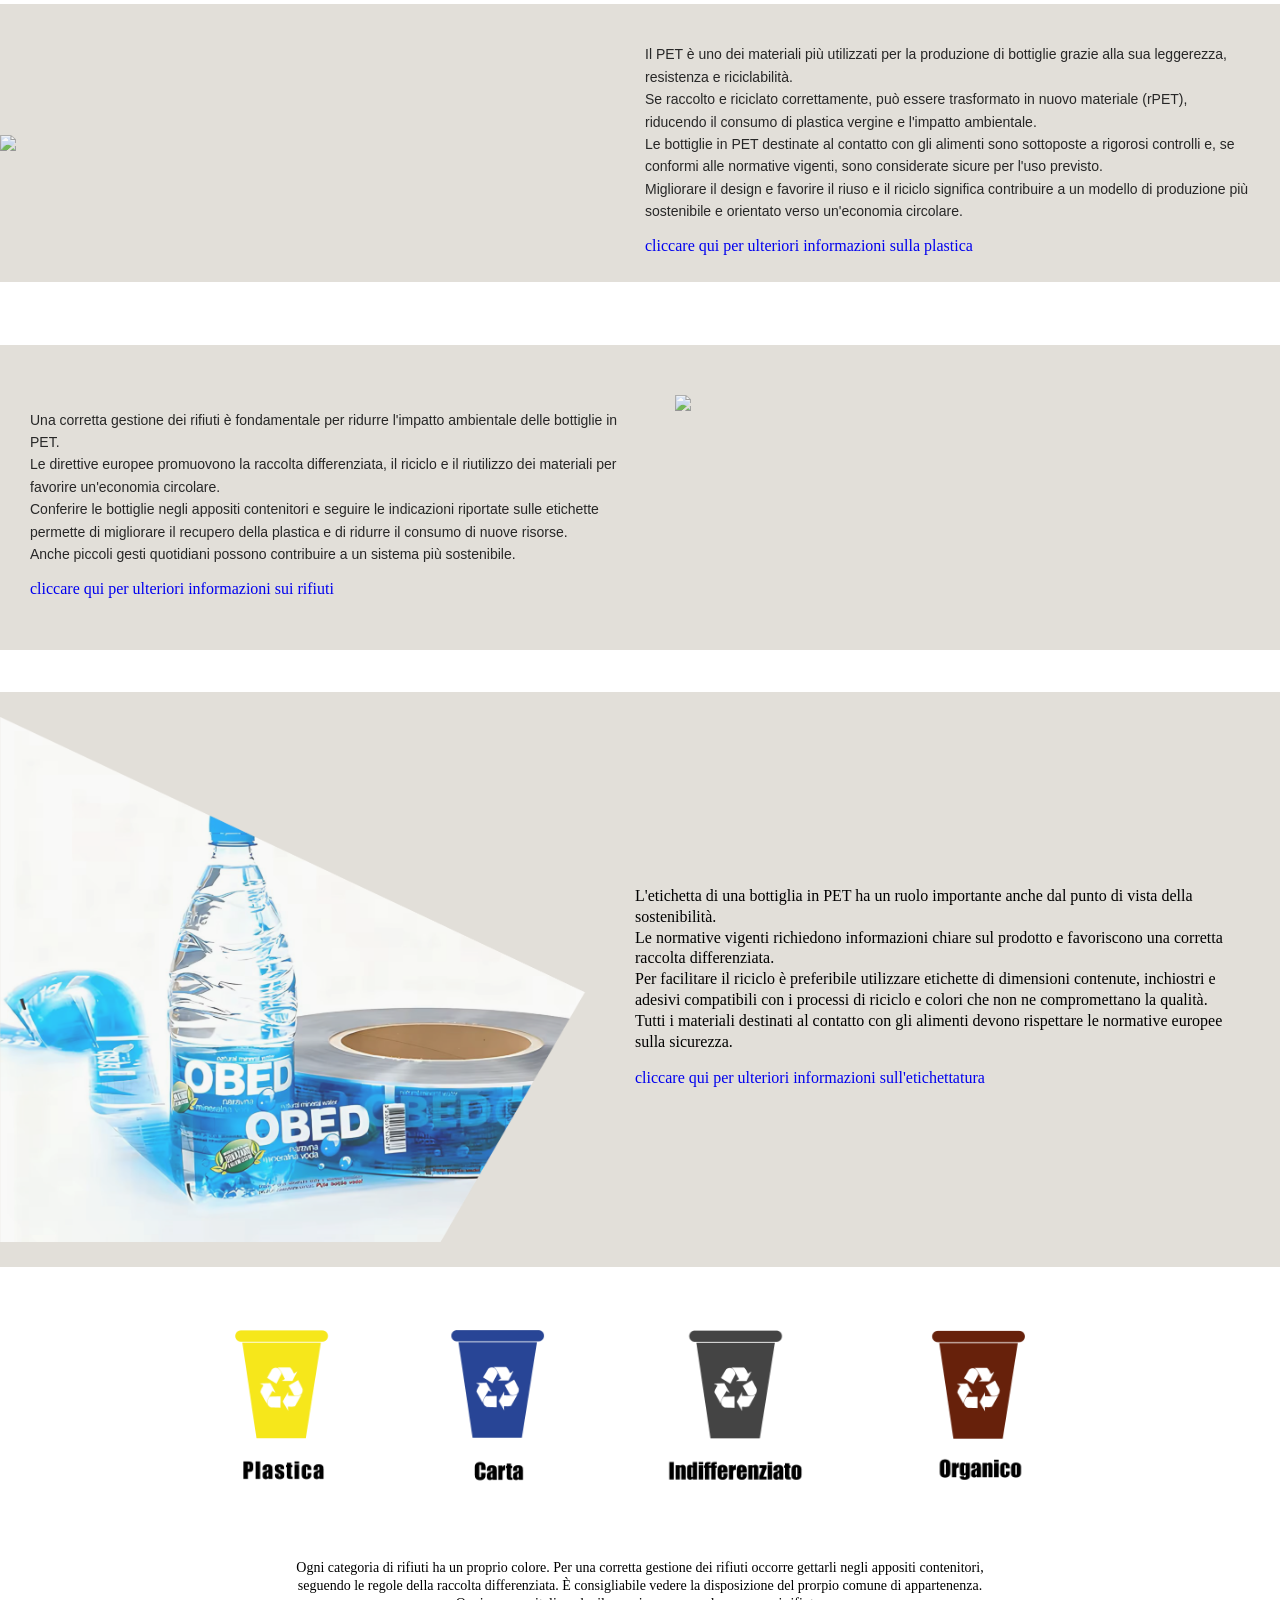
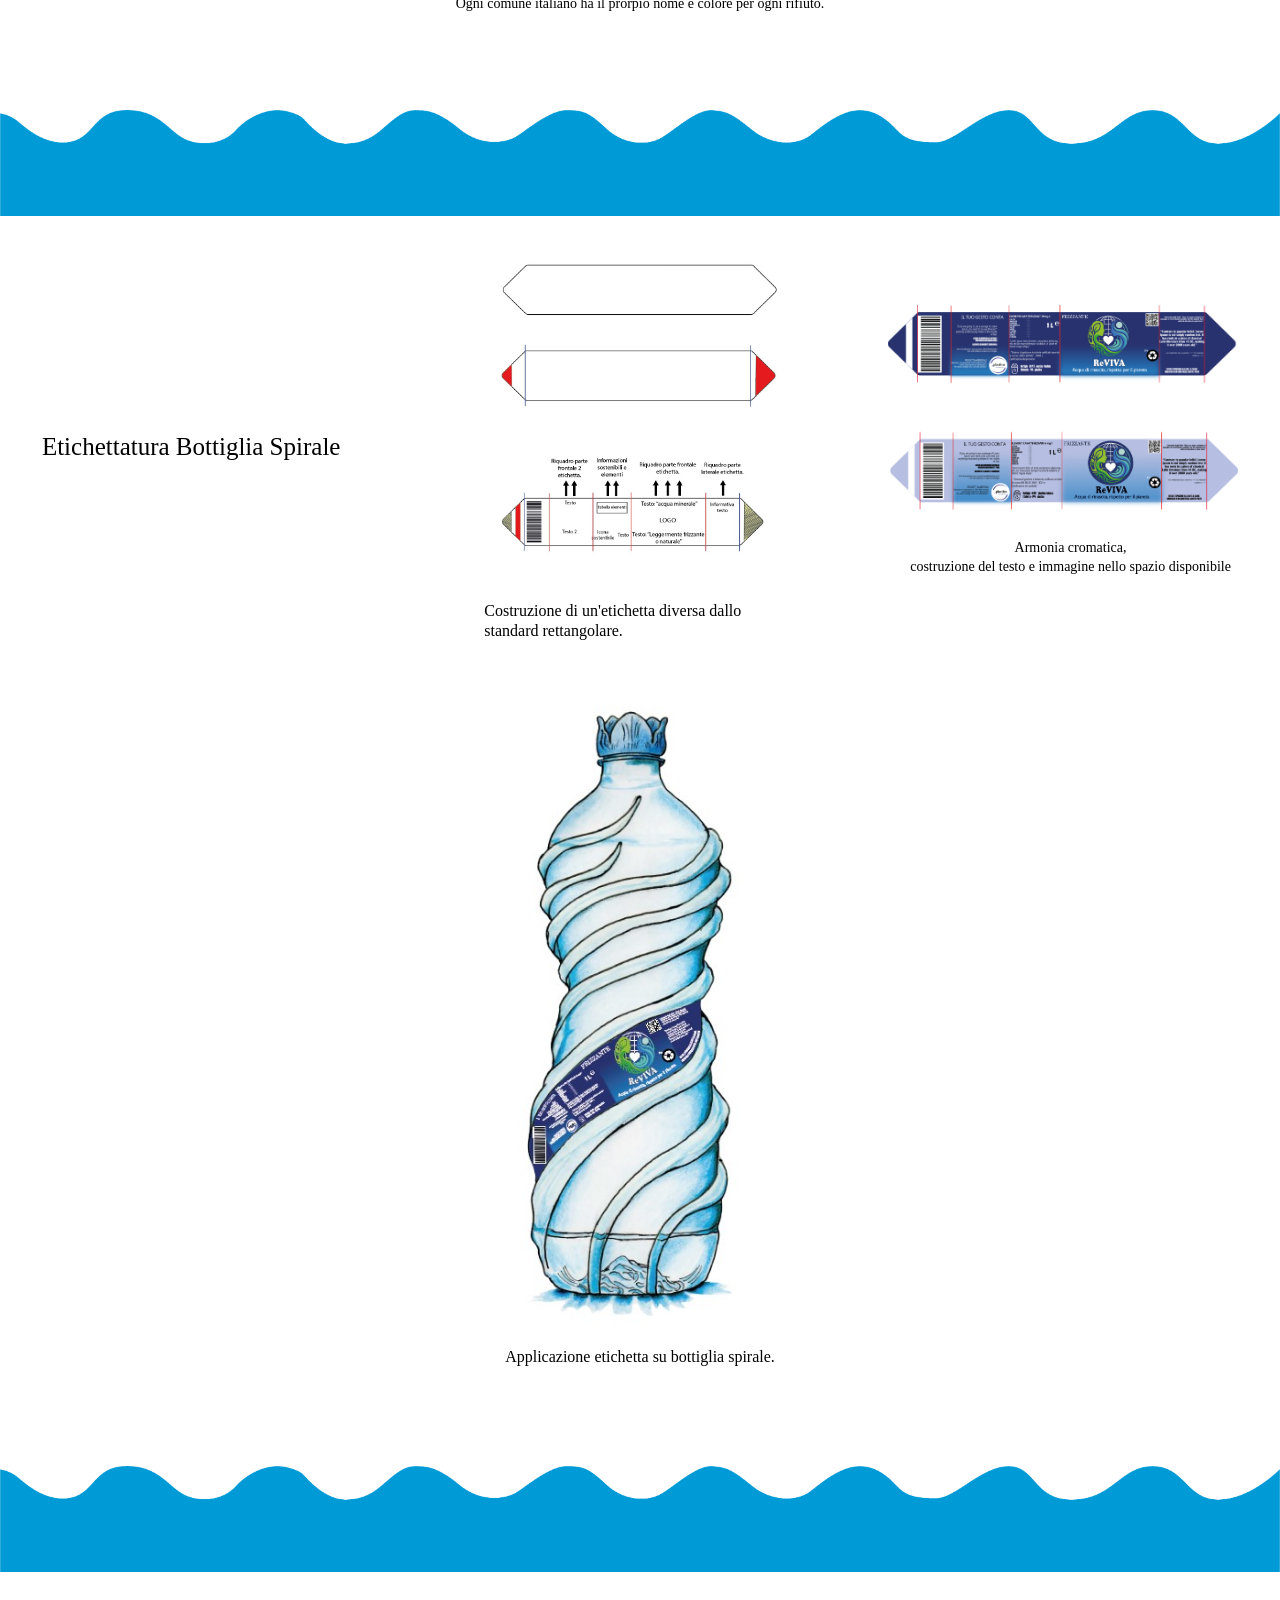
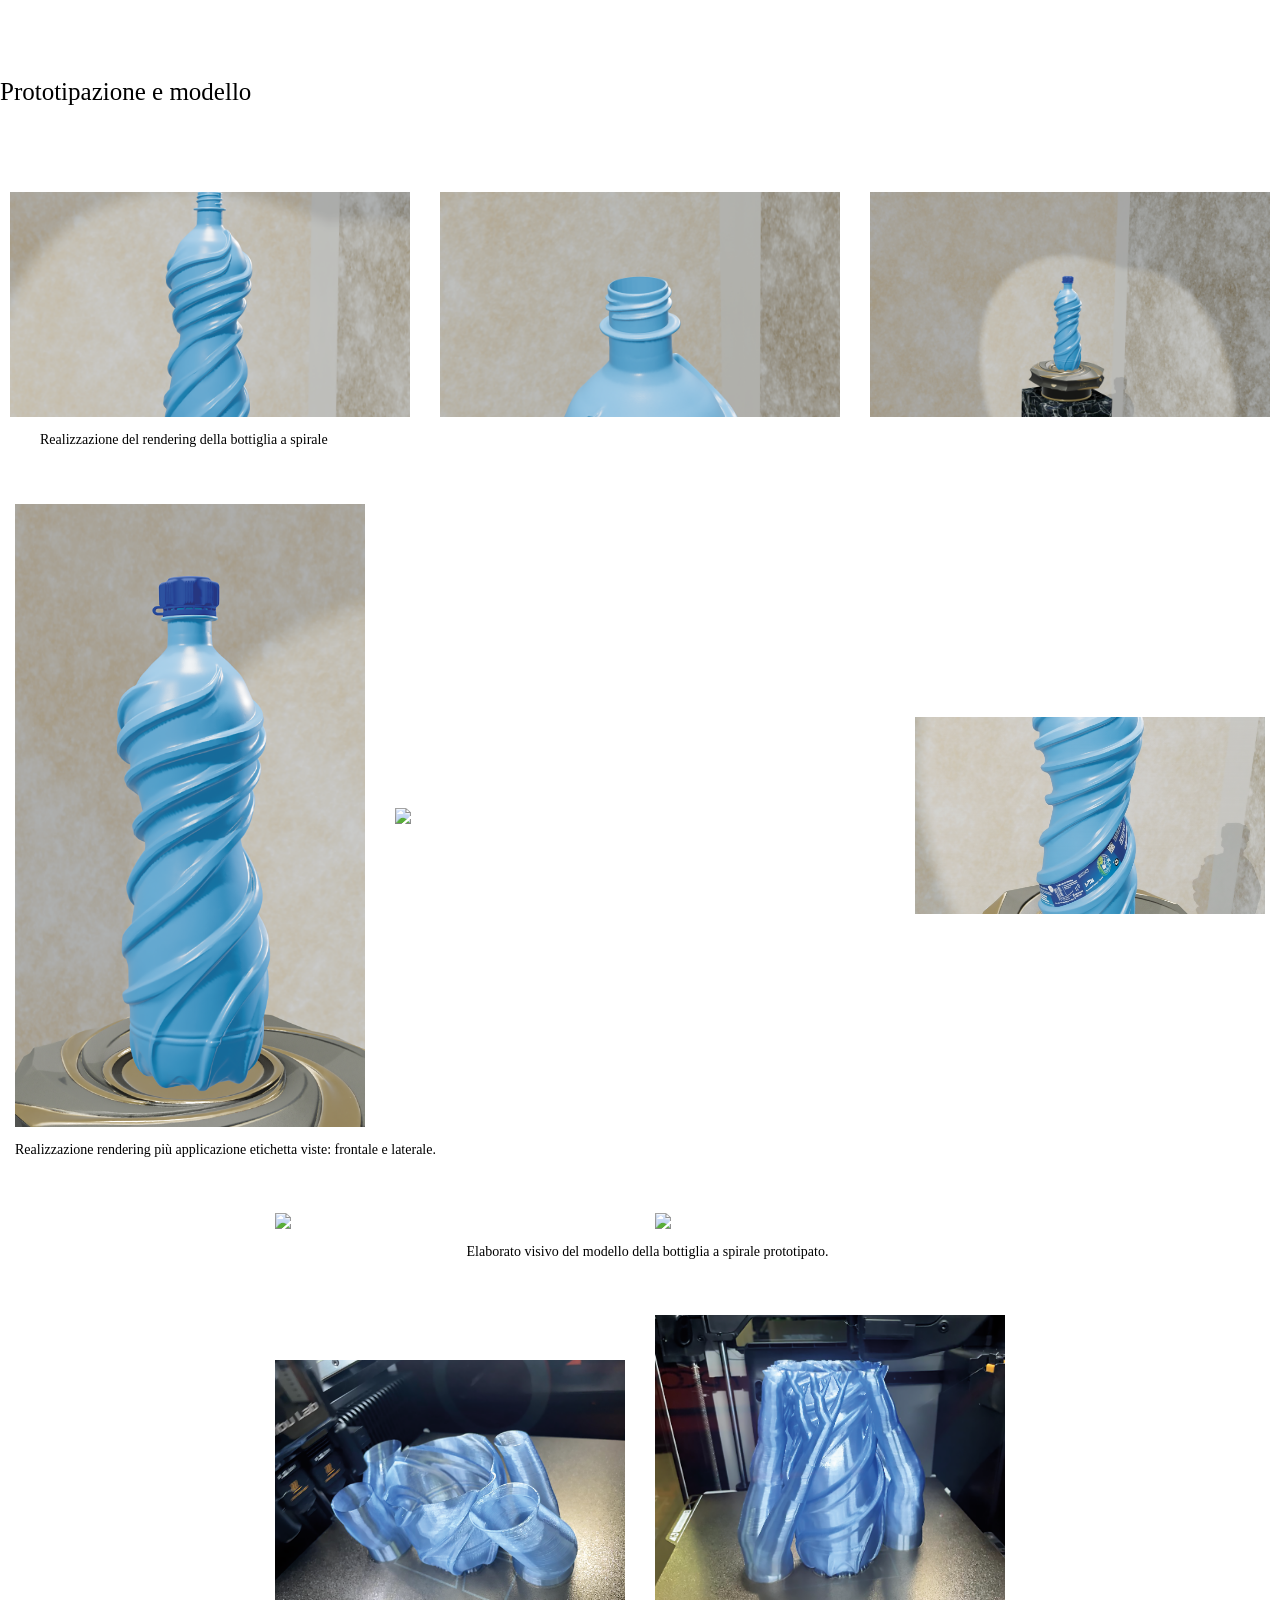
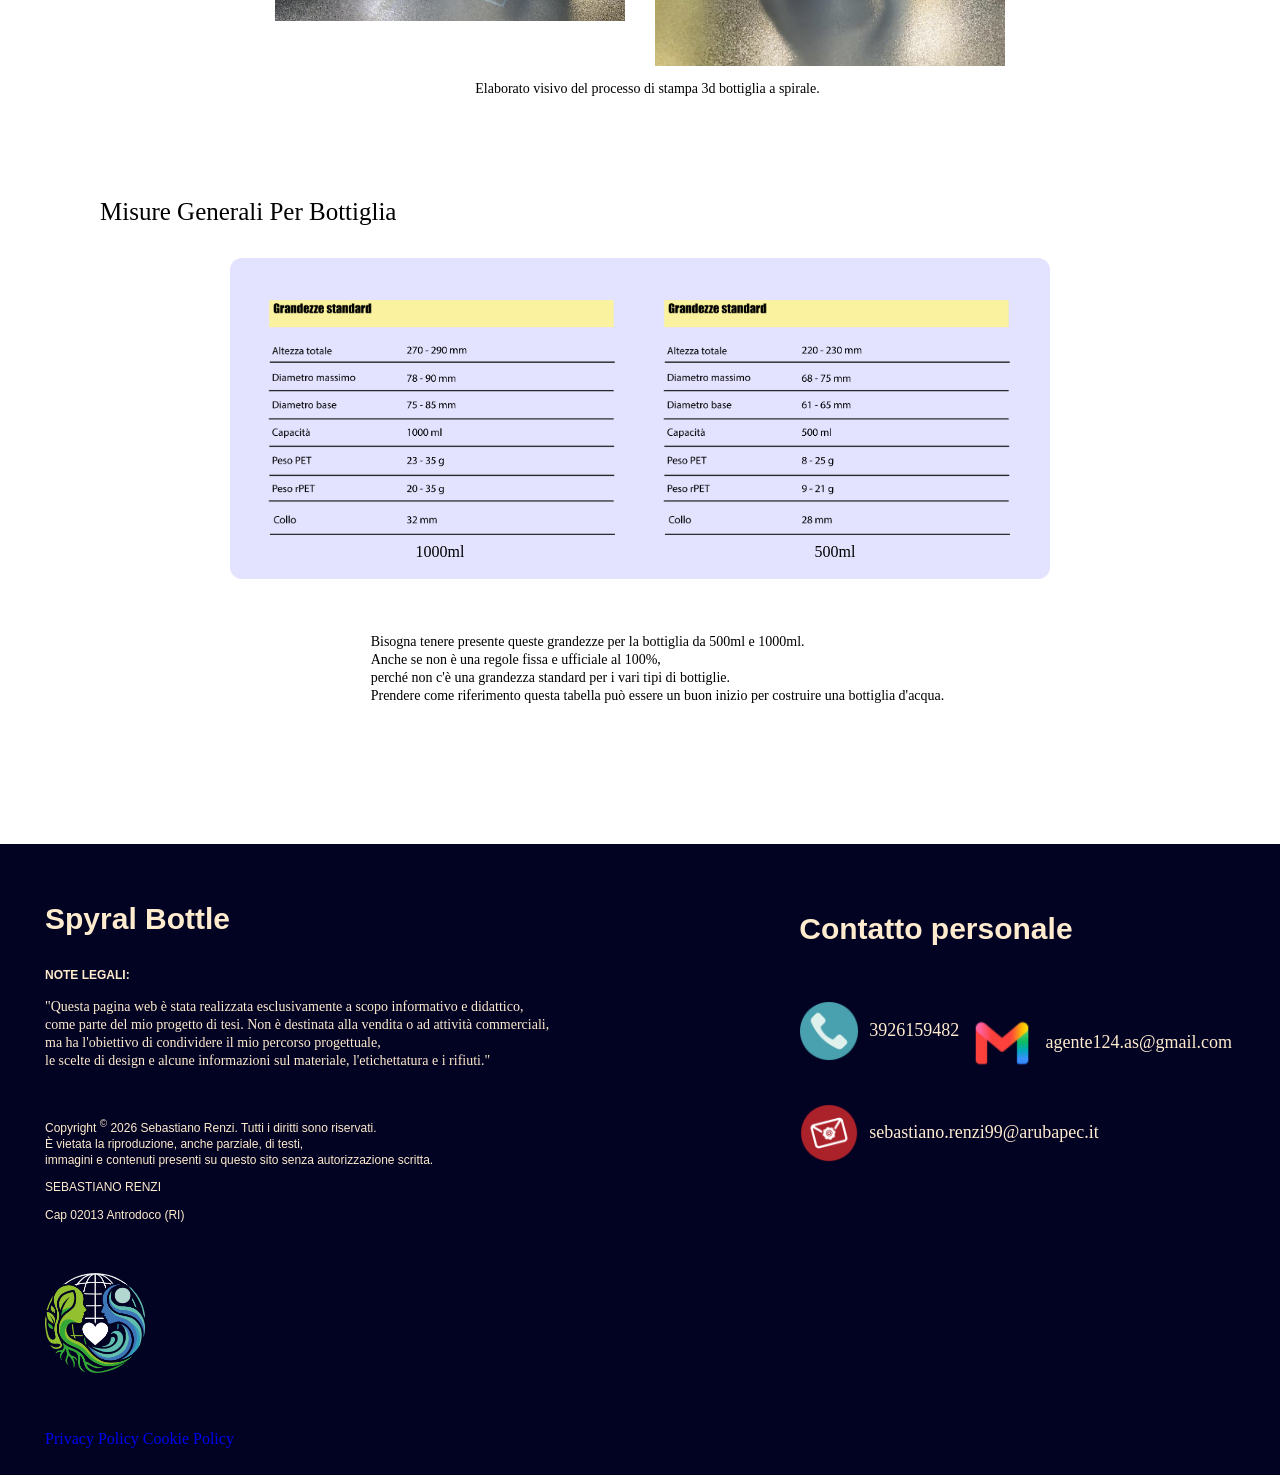
==== commit 6044cb38: "modifica per pagine web" ====
--- a/index.html
+++ b/index.html
@@ -22,6 +22,10 @@
         </div>
        <div>
          <br>
+          <br>
+           <br>
+            <br>
+           <br>
             <a href="INDEX.HTML"><!--logo-->
               <img src="immagini/1preparazione.logo.finito.png" id="logo"><!--immagine del logo-->
             </a>
--- a/style.css
+++ b/style.css
@@ -52,7 +52,7 @@
 
 #tuo-id{
       /*centratura perfetta del testo*/
-      position: absolute;
+      position: relative;
       top: 50%;
       left: 50%;
       transform: translate(-50%, -50%);
@@ -73,7 +73,7 @@
 
 #tuo-id2{
       /*centratura perfetta del testo*/
-      position: absolute;
+      position: relative;
       top: 50%;
       left: 50%;
       transform: translate(-50%, -50%);
@@ -1108,7 +1108,7 @@
     
 }
 
-@media (max-width: 600px) {
+@media (max-width: 800px) {
 
         .striscia1{
        
@@ -1129,12 +1129,7 @@
 
              
 }
-        .contenitore-principale{
-              width: 100%;
-              max-width: 100%;
-              padding: 5%;
-             box-sizing: border-box;
-        }
+        
         
         .contenitore-titolo{
               width: 100%;
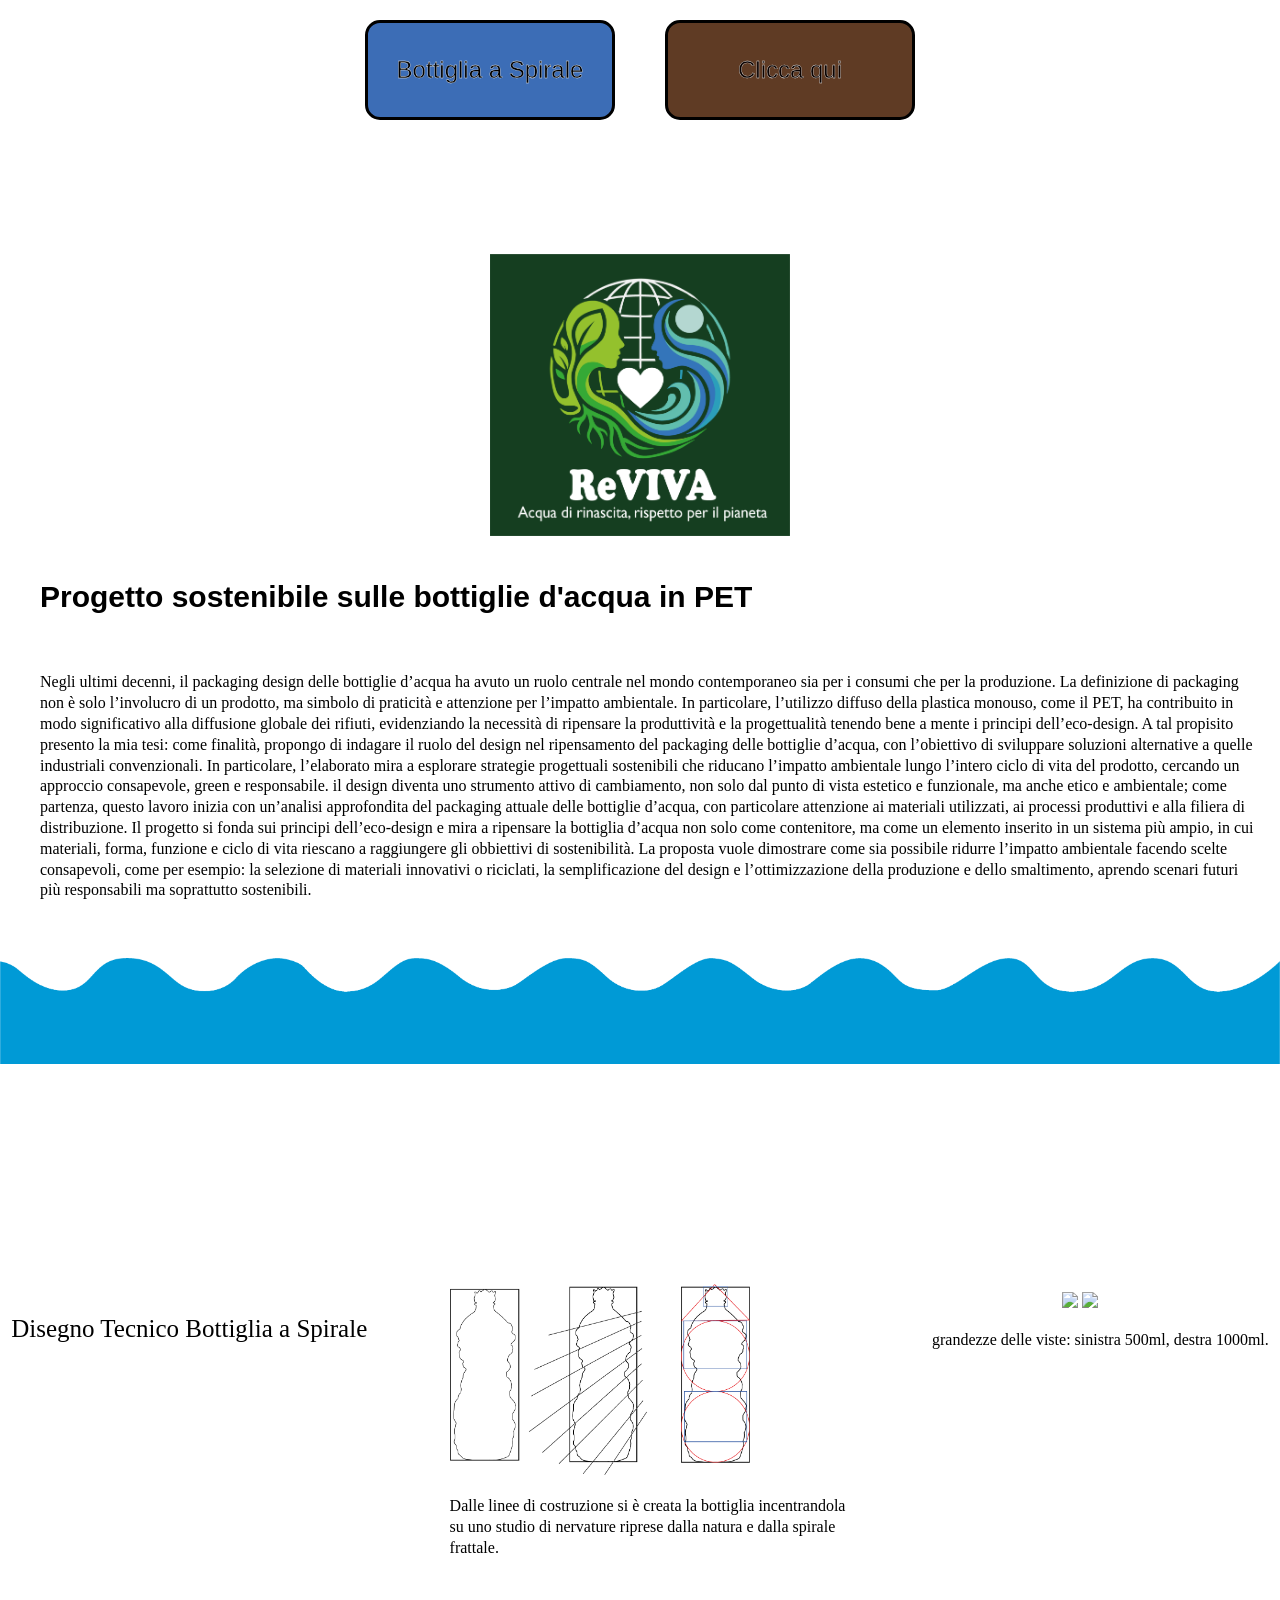
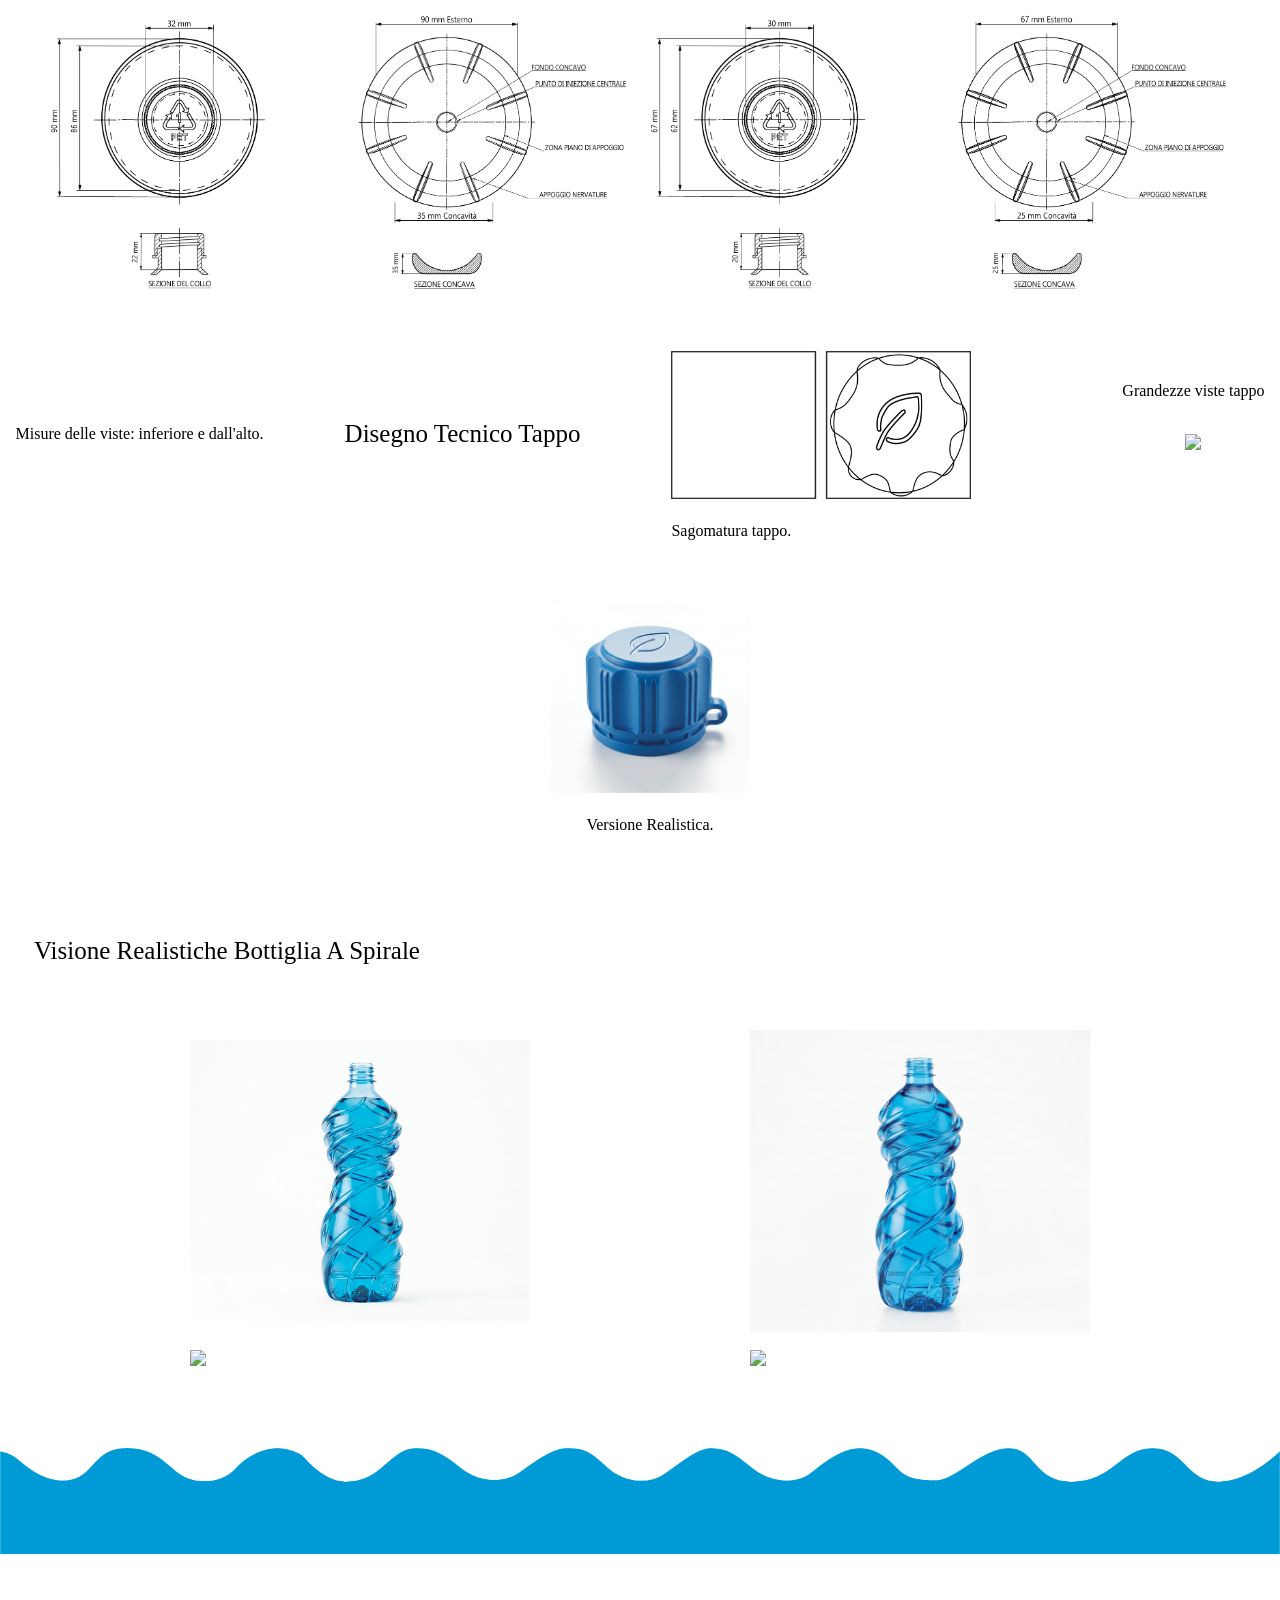
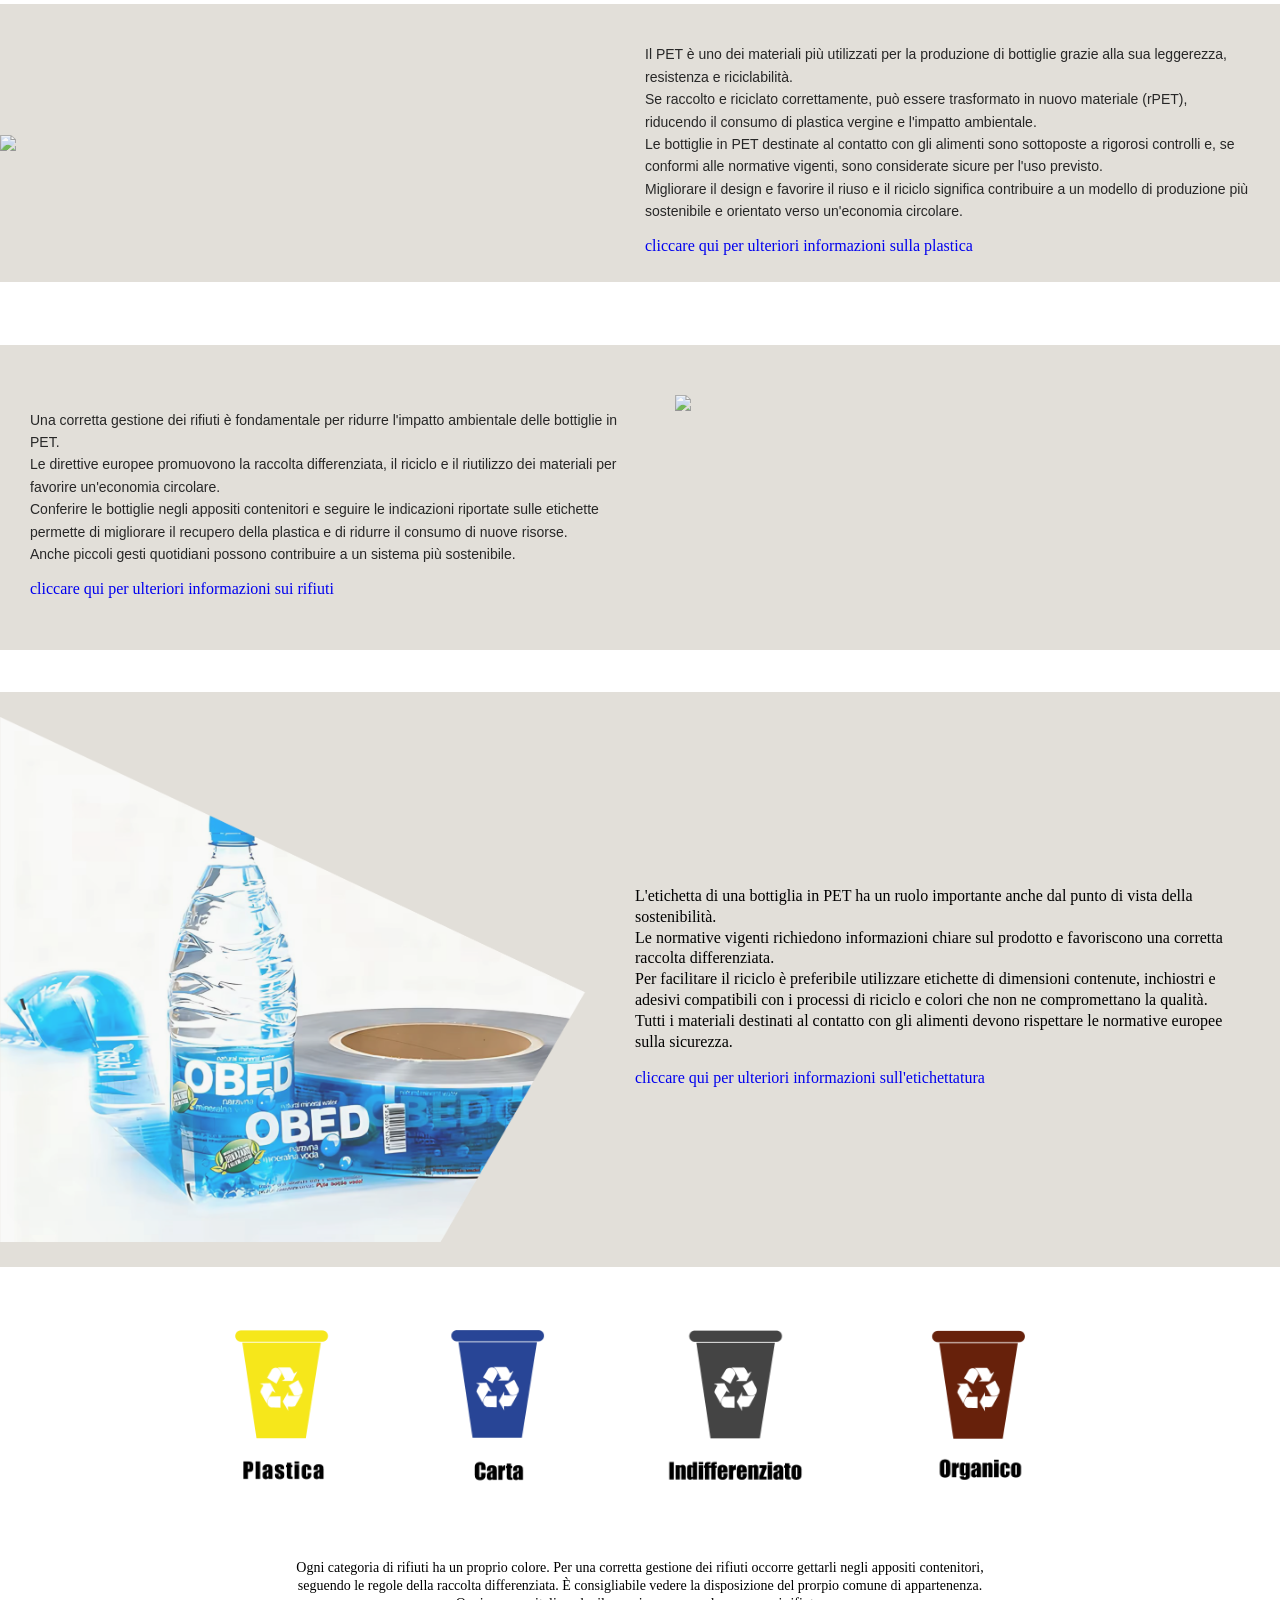
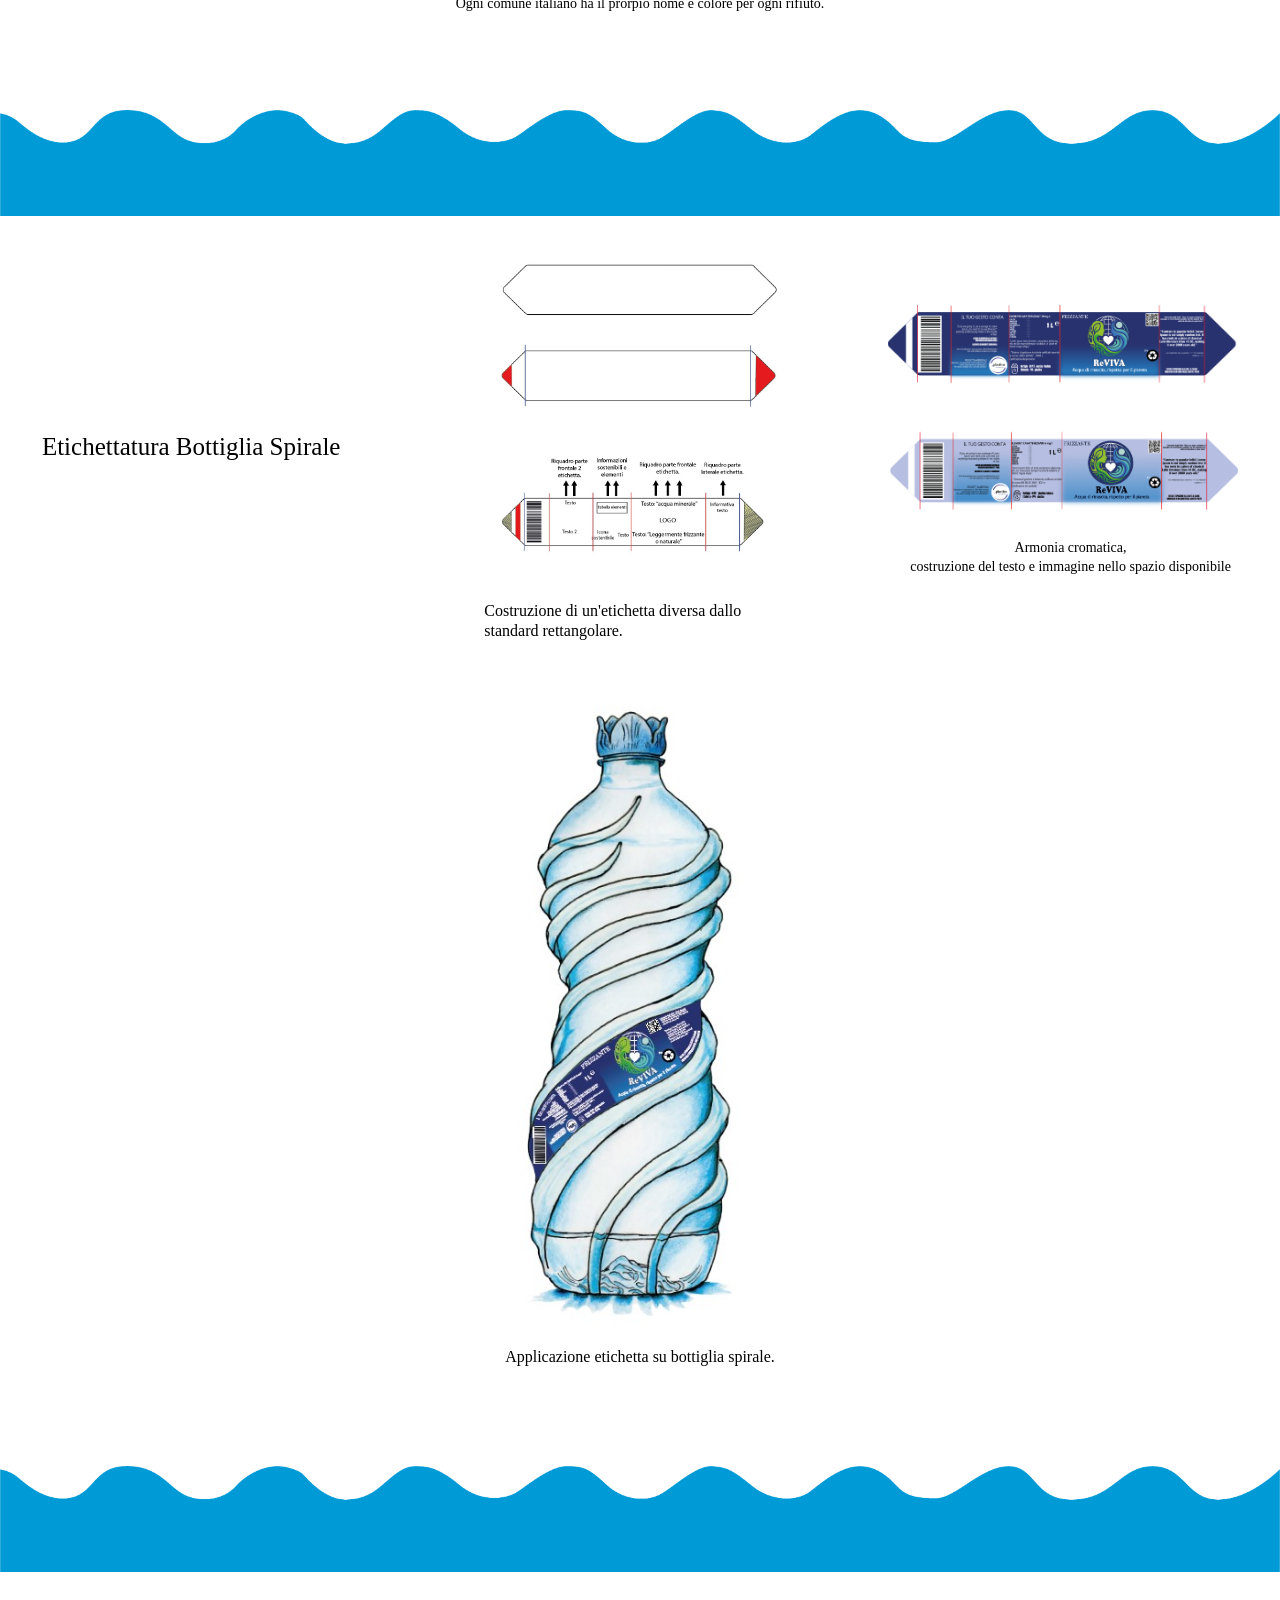
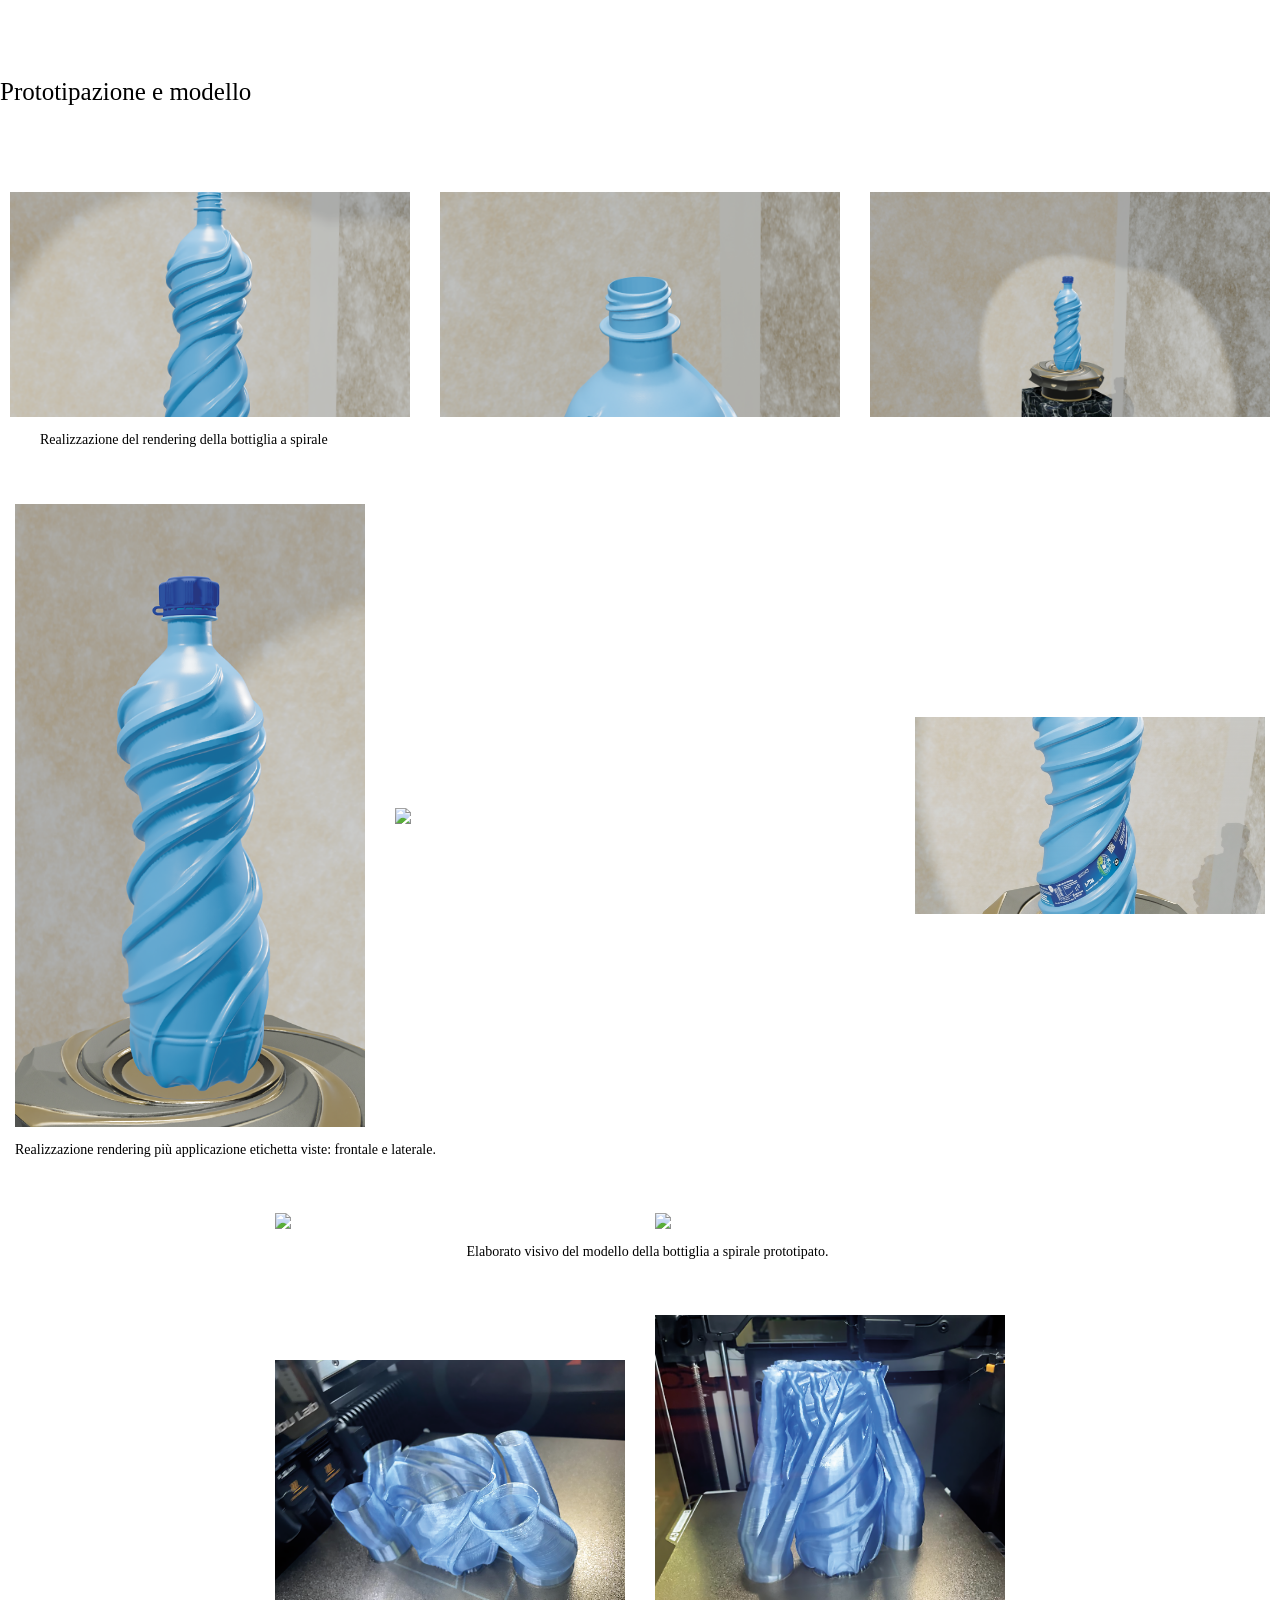
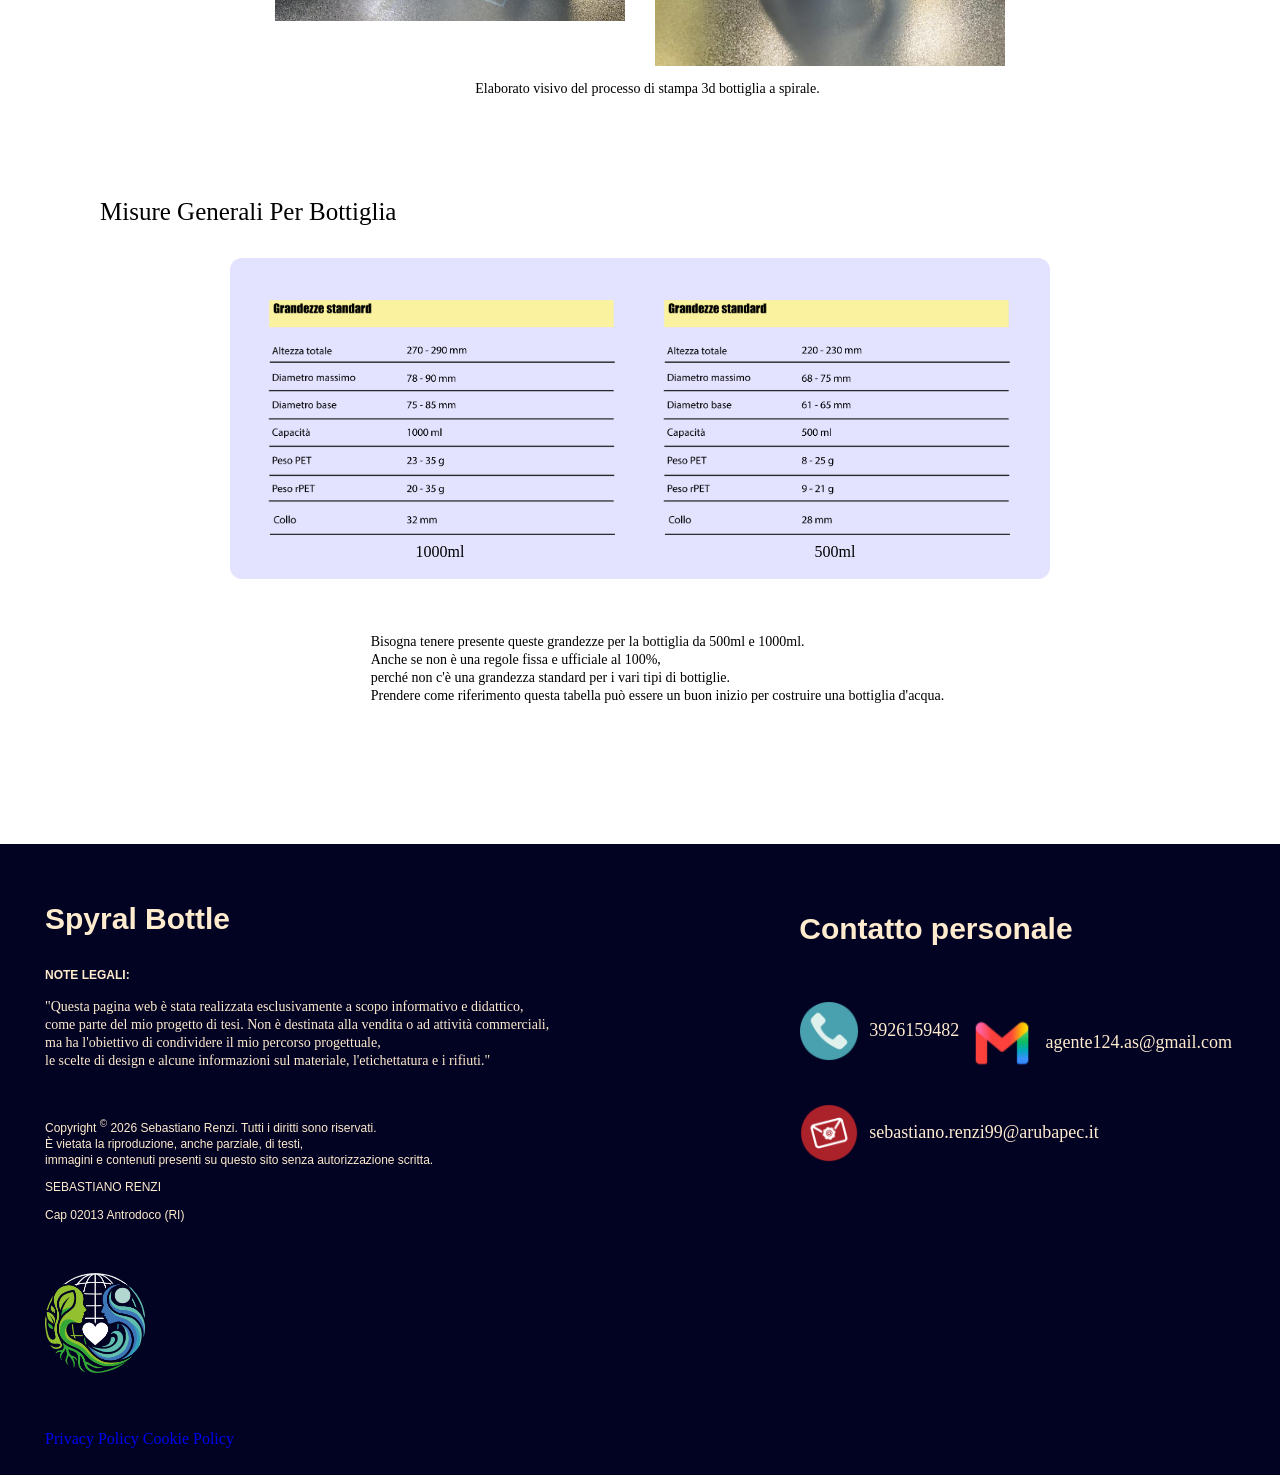
==== commit d9bbd698: "modifiche" ====
--- a/index.html
+++ b/index.html
@@ -4,7 +4,7 @@
    <meta charset="utf-8"><!--fondamentale per i cellulari: adatta la pagina allo schermo dello smartphone-->
    <title>Spiral bottle</title>
    <link rel="stylesheet" href="style.css"> 
-    <meta name="viewport" content="width=device-width, initial-scale=1.0, maximun-scale=5.0">
+    <meta name="viewport" content="width=device-width, initial-scale=1.0">
     
  </head>
 <!--contenuto scheletro pagina web-->
--- a/style.css
+++ b/style.css
@@ -47,12 +47,14 @@
        border: 3px solid;
        /* centratura assoluta nella pagina */
        position: relative;
+       box-sizing: border-box;
+
 }
 
 
 #tuo-id{
       /*centratura perfetta del testo*/
-      position: relative;
+      position: absolute;
       top: 50%;
       left: 50%;
       transform: translate(-50%, -50%);
@@ -73,7 +75,7 @@
 
 #tuo-id2{
       /*centratura perfetta del testo*/
-      position: relative;
+      position: absolute;
       top: 50%;
       left: 50%;
       transform: translate(-50%, -50%);
@@ -101,12 +103,14 @@
 .rettangolo2{
        width: 250px;
        height: 100px;
+       height: auto;
        background-color:rgb(95, 59, 36);
        border-radius: 15px;
        border: 3px solid;
        /* centratura assoluta nella pagina */
-       display: inline-block;
-       position: relative;
+       position: relative;
+       box-sizing: border-box;
+
 
 } 
 
@@ -1108,7 +1112,7 @@
     
 }
 
-@media (max-width: 800px) {
+@media screen and (max-width: 700px) {
 
         .striscia1{
        
@@ -1119,6 +1123,15 @@
              box-sizing: border-box;
 }
 
+         .margine{
+       
+             width: 100%;
+             max-width: 100%;
+             margin: 0;
+             padding: 10px;
+             box-sizing: border-box;
+}
+
          .footer{
        
              width: 100%;
